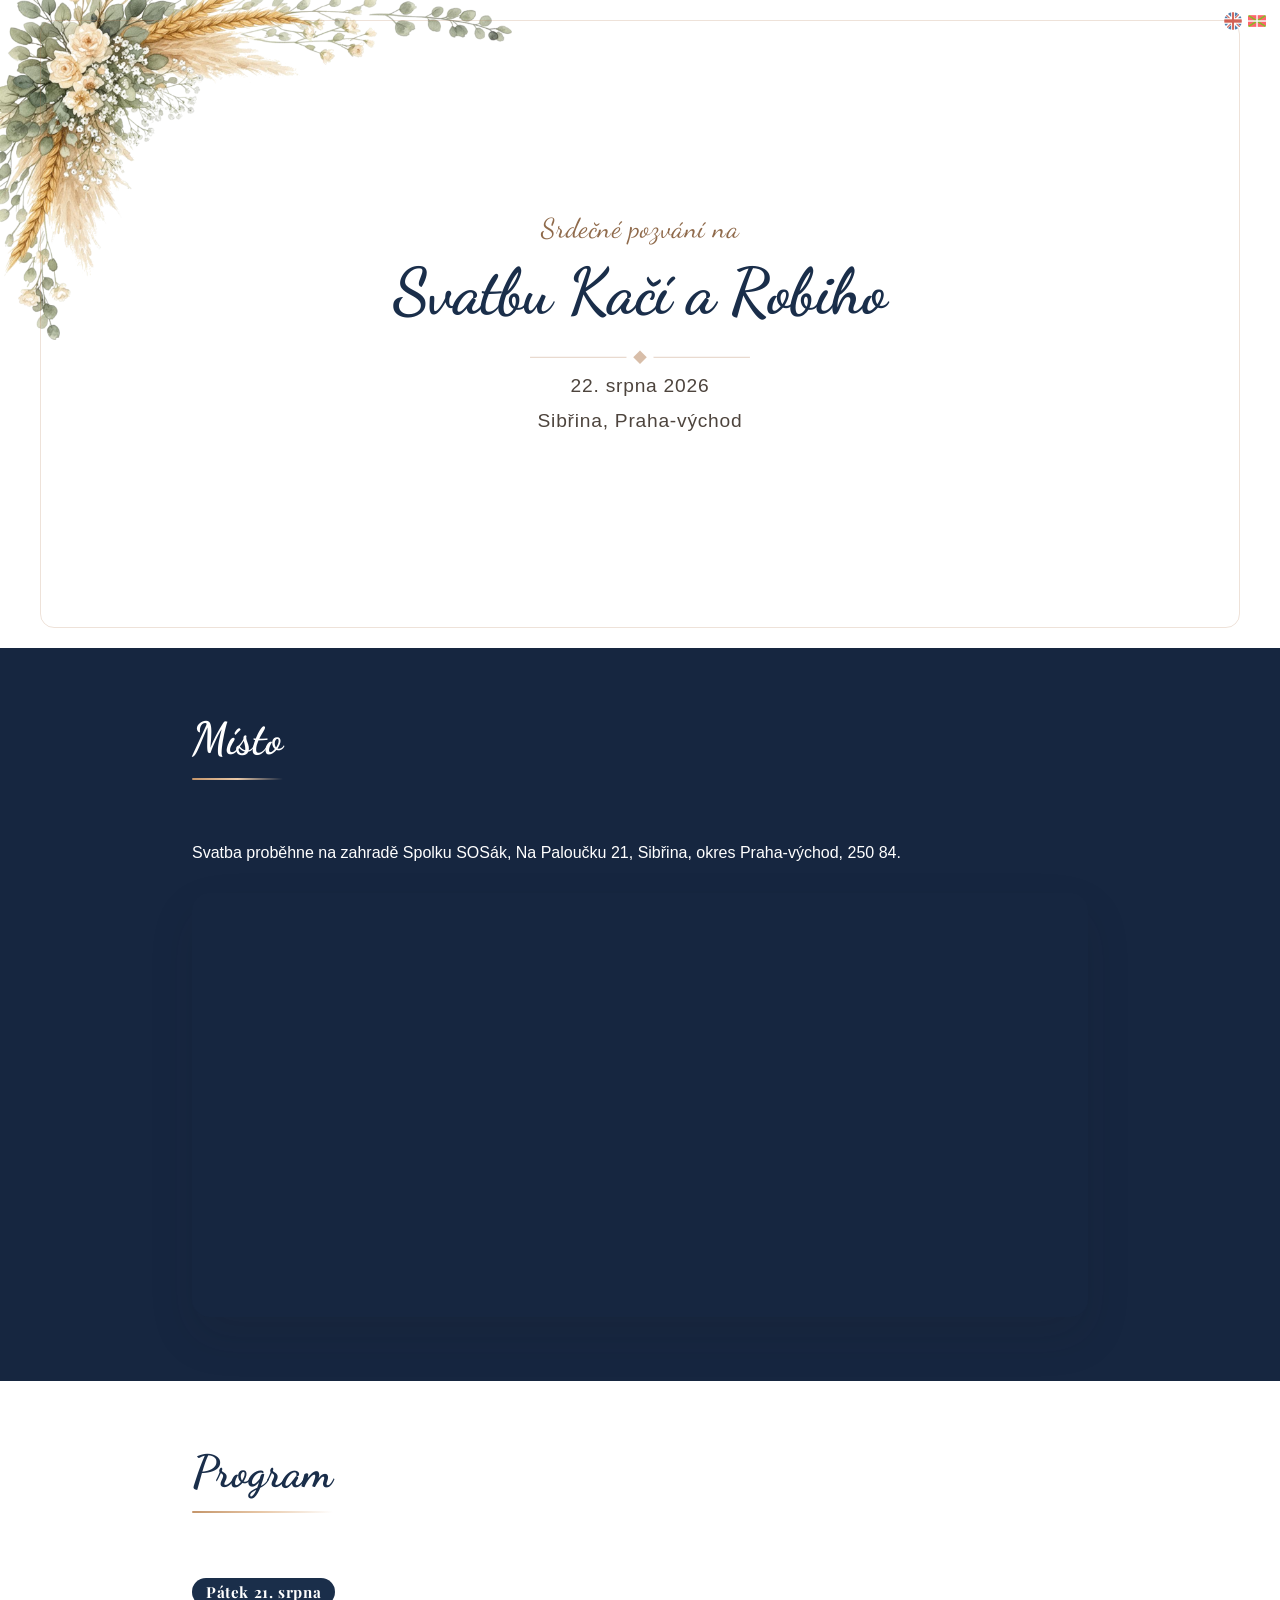
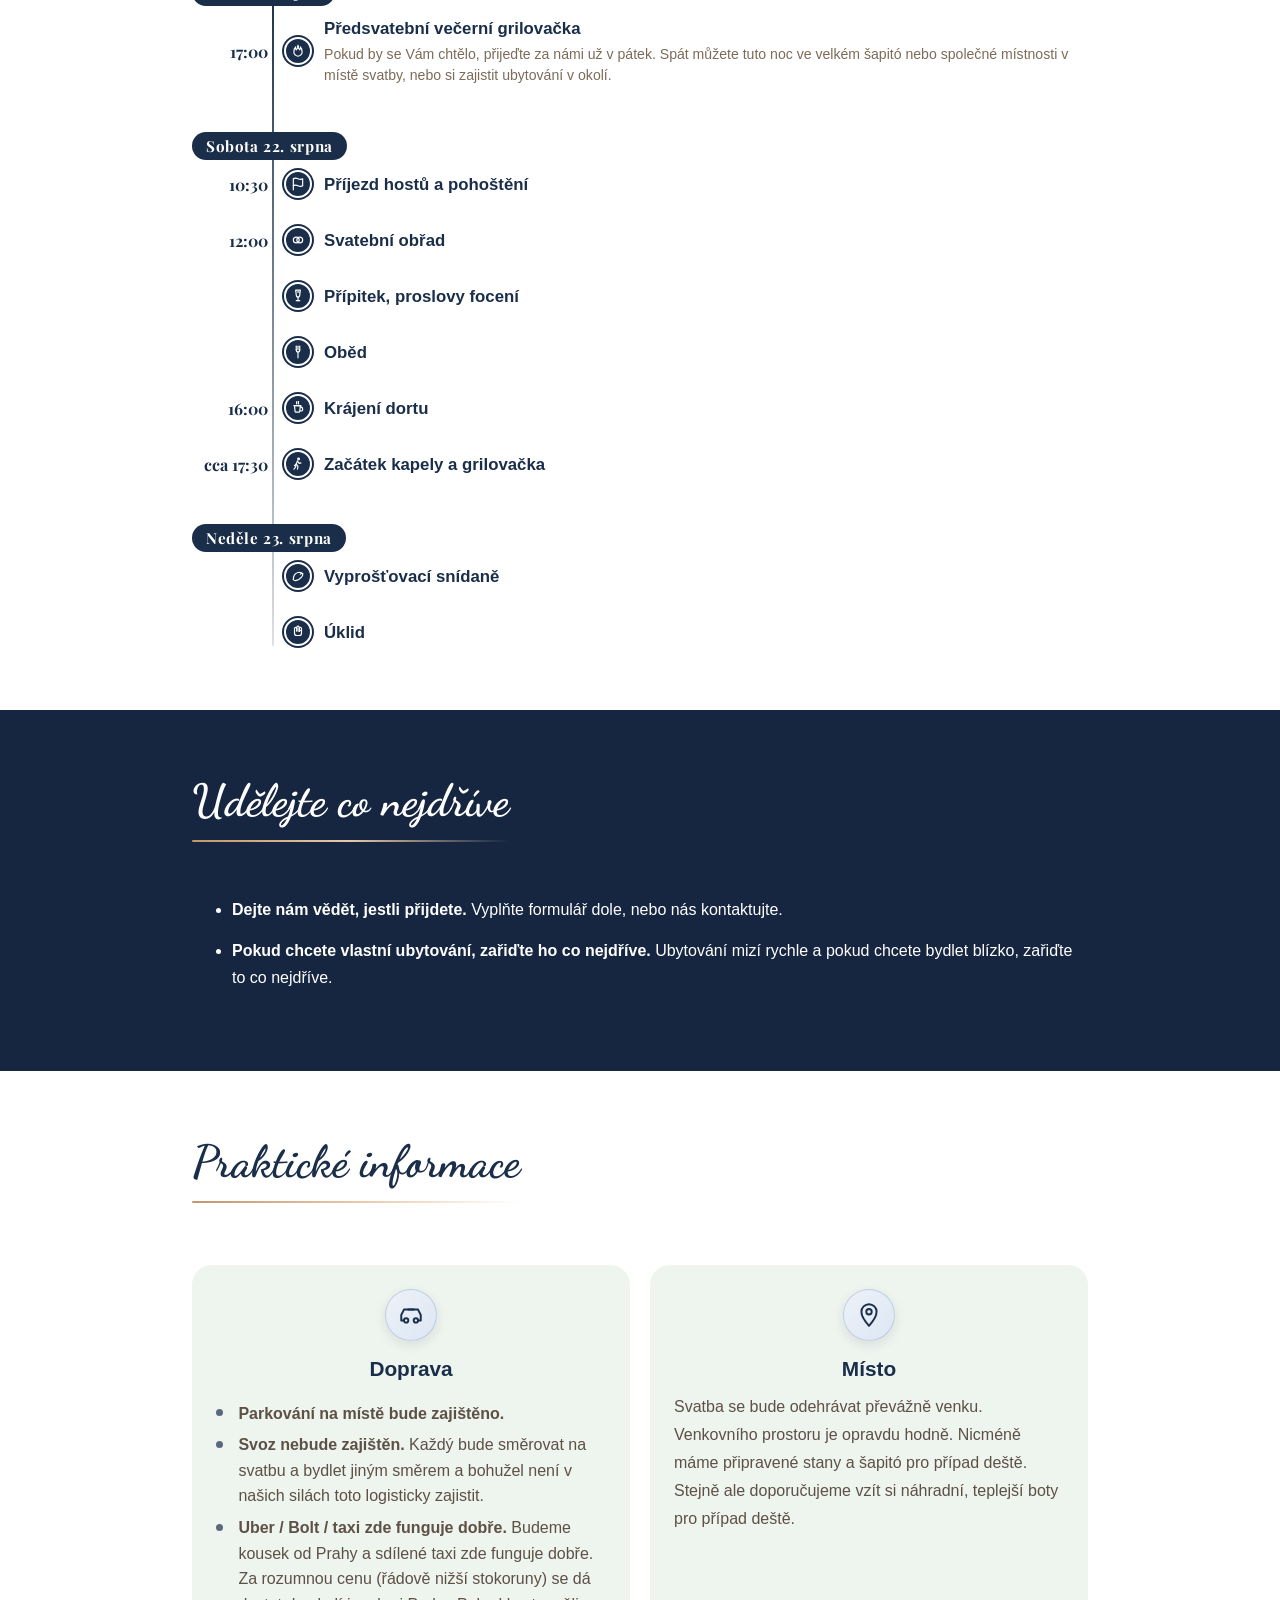
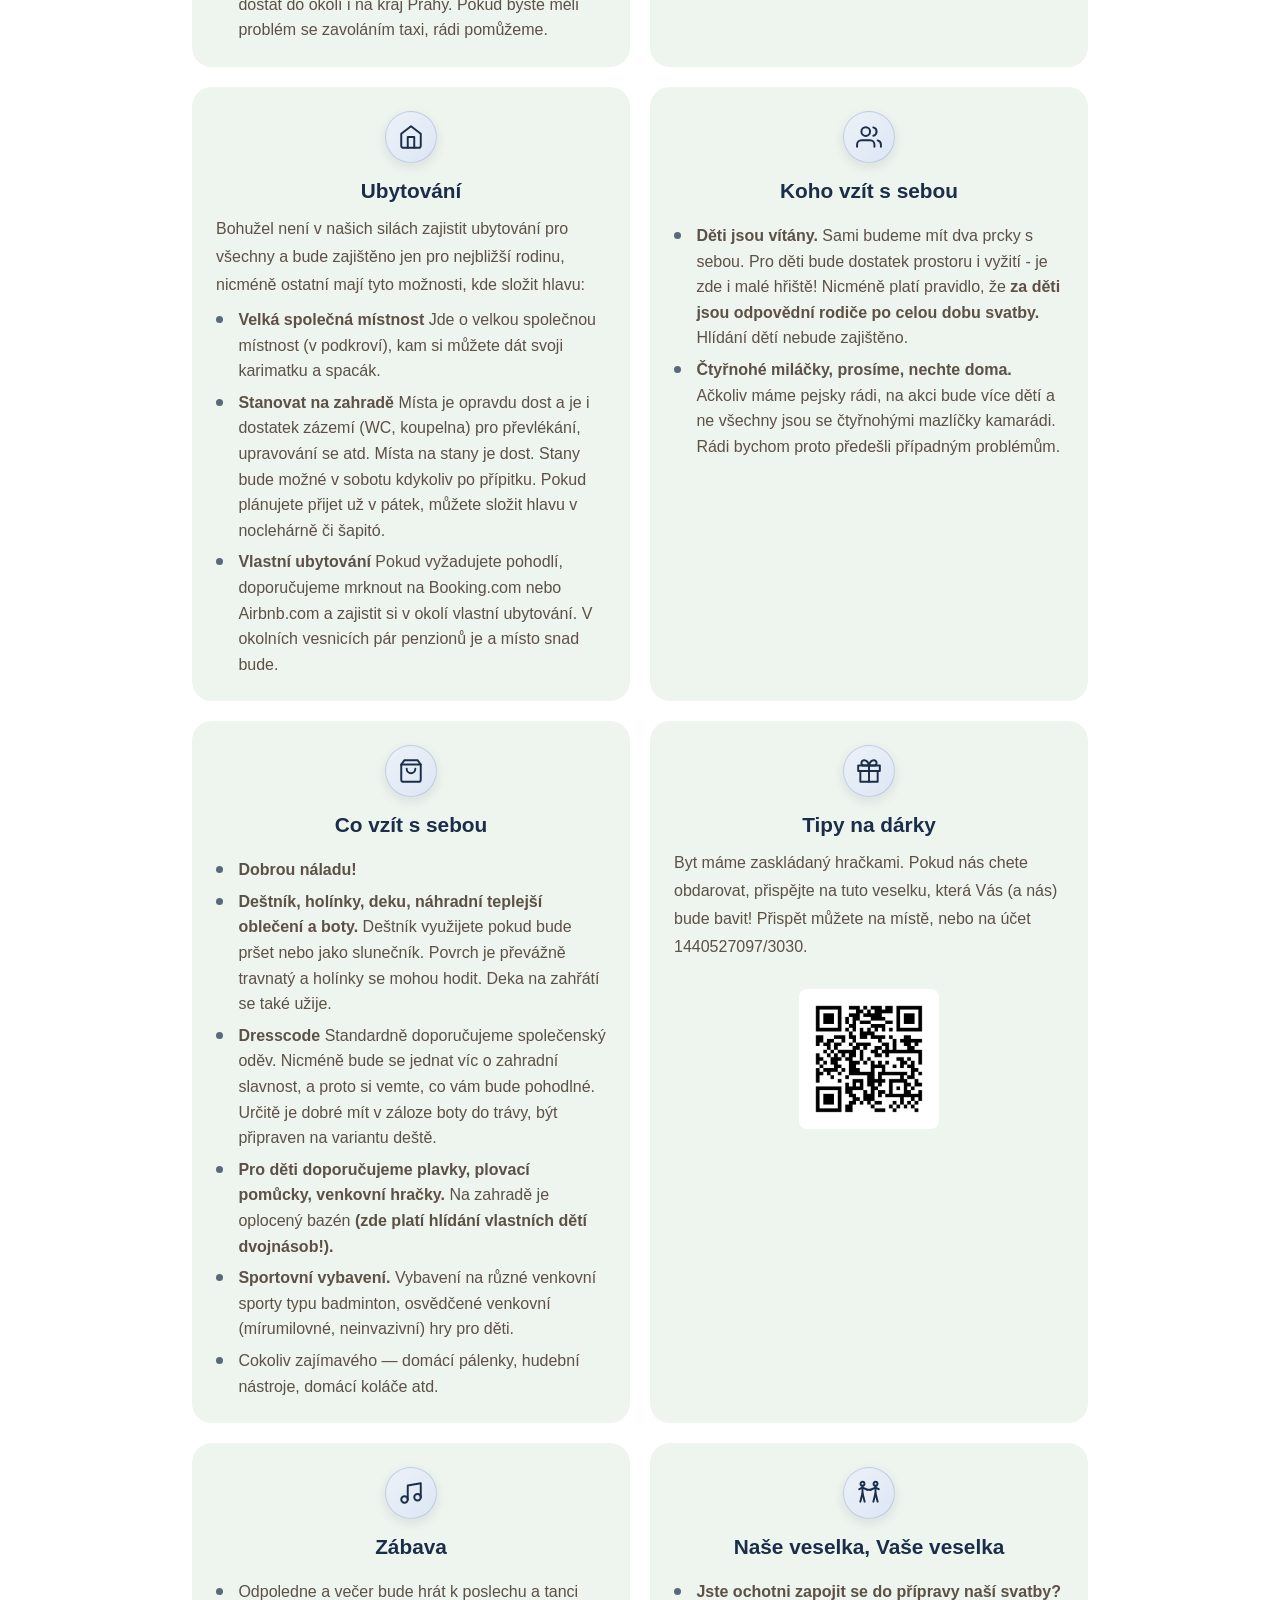
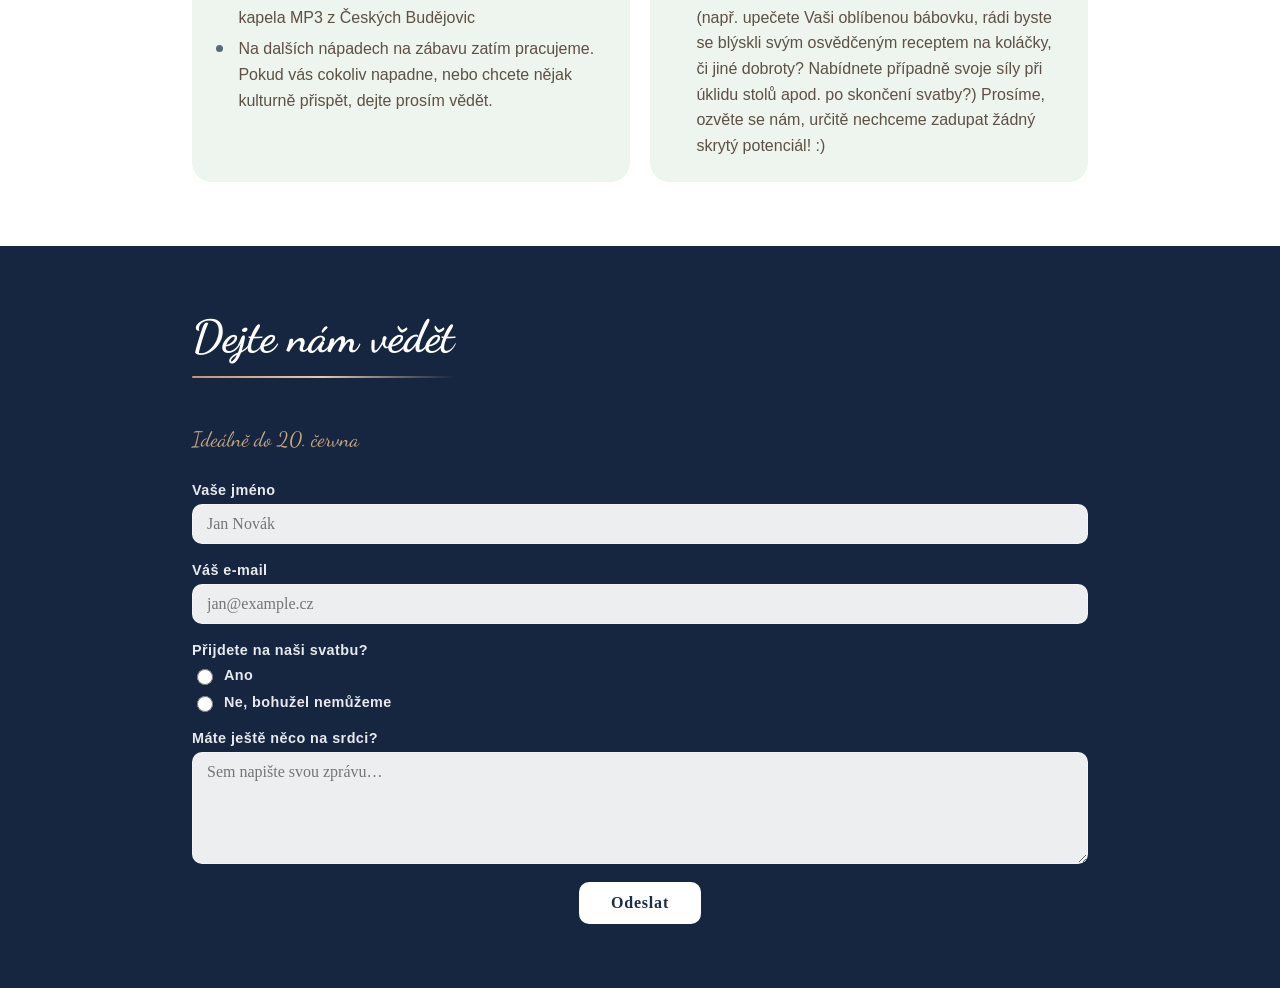
==== index.html @ f73581fc "update" ====
<!DOCTYPE html>
<html lang="cs">
<head>
  <meta charset="UTF-8" />
  <meta name="viewport" content="width=device-width, initial-scale=1.0" />
  <title>Svatba Kaci a Robiho</title>
  <meta property="og:title" content="Svatba Kačí a Robiho" />
  <meta property="og:description" content="22. srpna 2026 · Sibřina, Praha-východ" />
  <meta property="og:image" content="https://www.kacirobi.cz/img/thumb.jpg" />
  <meta property="og:type" content="website" />
  <link rel="preconnect" href="https://fonts.googleapis.com" />
  <link rel="preconnect" href="https://fonts.gstatic.com" crossorigin />
  <link href="https://fonts.googleapis.com/css2?family=Cinzel:wght@700&family=Dancing+Script:wght@600&family=Playfair+Display:ital,wght@0,400;0,700;1,400&display=swap" rel="stylesheet" />
  <link rel="stylesheet" href="styles.css" />
  <script>window.va = window.va || function () { (window.vaq = window.vaq || []).push(arguments); };</script>
  <script defer src="/_vercel/insights/script.js"></script>
</head>
<body>
  <div class="lang-switch">
    <a href="index_en.html"><img src="img/gb_flag.png" alt="English" /></a>
    <a href="index_ba.html"><img src="img/ba_flag.png" alt="Euskara" /></a>
  </div>
  <main class="page">

    <section class="hero">
      <div class="hero-content">
        <p class="eyebrow">Srdečné pozvání na</p>
        <h1>Svatbu Kačí a Robiho</h1>
        <svg class="hero-divider" viewBox="0 0 260 22" fill="none" xmlns="http://www.w3.org/2000/svg" aria-hidden="true">
          <line x1="0" y1="11" x2="114" y2="11" stroke="#b07c52" stroke-opacity="0.45" stroke-width="1"/>
          <path d="M130 3 L138 11 L130 19 L122 11 Z" fill="#b07c52" fill-opacity="0.55"/>
          <line x1="146" y1="11" x2="260" y2="11" stroke="#b07c52" stroke-opacity="0.45" stroke-width="1"/>
        </svg>
        <p class="hero-text">22. srpna 2026</p>
        <p class="hero-text">Sibřina, Praha-východ</p>
      </div>
    </section>

      <section class="section section--navy">
      <div class="section-inner">
        <h2>Místo</h2>
        <p>Svatba proběhne na zahradě Spolku SOSák, Na Paloučku 21, Sibřina, okres Praha-východ, 250 84.</p>
        <div class="map-wrapper">
          <iframe
            title="Google Mapa se značkou Spolek Sosak, Sibřina"
            src="https://www.google.com/maps?q=Spolek+Sosak+Sib%C5%99ina&z=16&output=embed"
            allowfullscreen
            loading="lazy"
            referrerpolicy="no-referrer-when-downgrade"
          ></iframe>
        </div>
      </div>
    </section>

    <section class="section section--light">
      <div class="section-inner">
        <h2>Program</h2>
        <div class="timeline">
          <div class="timeline-day">Pátek 21. srpna</div>
          <div class="timeline-item">
            <div class="timeline-time">17:00</div>
            <div class="timeline-dot timeline-dot--icon"><svg viewBox="0 0 24 24" fill="none" stroke="white" stroke-width="2" stroke-linecap="round" stroke-linejoin="round" width="14" height="14"><path d="M12 2 Q10 6 12 8 Q10 7 9 10 Q7 8 8 5 Q4 9 5 14 Q5 19 12 21 Q19 19 19 14 Q20 9 16 5 Q17 8 15 10 Q14 7 12 8 Q14 6 12 2Z"/></svg></div>
            <div class="timeline-content"><strong>Předsvatební večerní grilovačka</strong><span class="timeline-desc">Pokud by se Vám chtělo, přijeďte za námi už v pátek. Spát můžete tuto noc ve velkém šapitó nebo společné místnosti v místě svatby, nebo si zajistit ubytování v okolí.</span></div>
          </div>

          <div class="timeline-day">Sobota 22. srpna</div>
          <div class="timeline-item">
            <div class="timeline-time">10:30</div>
            <div class="timeline-dot timeline-dot--icon"><svg viewBox="0 0 24 24" fill="none" stroke="white" stroke-width="2" stroke-linecap="round" stroke-linejoin="round" width="14" height="14"><path d="M4 15s1-1 4-1 5 2 8 2 4-1 4-1V3s-1 1-4 1-5-2-8-2-4 1-4 1z"/><line x1="4" y1="22" x2="4" y2="15"/></svg></div>
            <div class="timeline-content"><strong>Příjezd hostů a pohoštění</strong></div>
          </div>
          <div class="timeline-item">
            <div class="timeline-time">12:00</div>
            <div class="timeline-dot timeline-dot--icon"><svg viewBox="0 0 24 24" fill="none" stroke="white" stroke-width="2" stroke-linecap="round" stroke-linejoin="round" width="14" height="14"><circle cx="9" cy="12" r="5"/><circle cx="15" cy="12" r="5"/></svg></div>
            <div class="timeline-content"><strong>Svatební obřad</strong></div>
          </div>
          <div class="timeline-item">
            <div class="timeline-time"></div>
            <div class="timeline-dot timeline-dot--icon"><svg viewBox="0 0 24 24" fill="none" stroke="white" stroke-width="2" stroke-linecap="round" stroke-linejoin="round" width="14" height="14"><path d="M8 2 L9 10 Q9 14 12 14 Q15 14 15 10 L16 2 Z"/><line x1="12" y1="14" x2="12" y2="20"/><line x1="9" y1="20" x2="15" y2="20"/><path d="M11 5 Q13 4 14 6"/></svg></div>
            <div class="timeline-content"><strong>Přípitek, proslovy focení</strong></div>
          </div>
          <div class="timeline-item">
            <div class="timeline-time"></div>
            <div class="timeline-dot timeline-dot--icon"><svg viewBox="0 0 24 24" fill="none" stroke="white" stroke-width="2" stroke-linecap="round" stroke-linejoin="round" width="14" height="14"><line x1="9" y1="2" x2="9" y2="8"/><line x1="12" y1="2" x2="12" y2="8"/><line x1="15" y1="2" x2="15" y2="8"/><path d="M9 8 Q9 12 12 12 Q15 12 15 8"/><line x1="12" y1="12" x2="12" y2="22"/></svg></div>
            <div class="timeline-content"><strong>Oběd</strong></div>
          </div>
          <div class="timeline-item">
            <div class="timeline-time">16:00</div>
            <div class="timeline-dot timeline-dot--icon"><svg viewBox="0 0 24 24" fill="none" stroke="white" stroke-width="2" stroke-linecap="round" stroke-linejoin="round" width="14" height="14"><path d="M6 8 L7 18 Q7 19 8 19 L14 19 Q15 19 15 18 L16 8Z"/><path d="M16 10 Q20 10 20 14 Q20 18 16 17"/><line x1="5" y1="8" x2="17" y2="8"/><path d="M10 5 Q9 3 10 1"/><path d="M13 5 Q12 3 13 1"/></svg></div>
            <div class="timeline-content"><strong>Krájení dortu</strong></div>
          </div>
          <div class="timeline-item">
            <div class="timeline-time">cca 17:30</div>
            <div class="timeline-dot timeline-dot--icon"><svg viewBox="0 0 24 24" fill="none" stroke="white" stroke-width="2" stroke-linecap="round" stroke-linejoin="round" width="14" height="14"><circle cx="13" cy="3.5" r="1.5"/><path d="M11 7 L9 12 L6 15"/><path d="M11 7 L14 11 L17 10"/><path d="M9 12 L8 17 L5 21"/><path d="M9 12 L12 16 L11 21"/></svg></div>
            <div class="timeline-content"><strong>Začátek kapely a grilovačka</strong></div>
          </div>

          <div class="timeline-day">Neděle 23. srpna</div>
          <div class="timeline-item">
            <div class="timeline-time"></div>
            <div class="timeline-dot timeline-dot--icon"><svg viewBox="0 0 24 24" fill="none" stroke="white" stroke-width="2" stroke-linecap="round" stroke-linejoin="round" width="14" height="14"><path d="M4 18 Q4 8 12 6 Q18 5 20 8"/><path d="M20 8 Q21 10 18 14 Q14 19 8 20 Q5 20 4 18"/><path d="M20 8 Q17 7 16 9"/></svg></div>
            <div class="timeline-content"><strong>Vyprošťovací snídaně</strong></div>
          </div>
          <div class="timeline-item">
            <div class="timeline-time"></div>
            <div class="timeline-dot timeline-dot--icon"><svg viewBox="0 0 24 24" fill="none" stroke="white" stroke-width="2" stroke-linecap="round" stroke-linejoin="round" width="14" height="14"><path d="M18 11V6a2 2 0 00-4 0v5"/><path d="M14 10V4a2 2 0 00-4 0v6"/><path d="M10 10.5V6a2 2 0 00-4 0v8"/><path d="M6 14a4 4 0 004 4h4a4 4 0 004-4v-3a2 2 0 00-4 0"/></svg></div>
            <div class="timeline-content"><strong>Úklid</strong></div>
          </div>
        </div>
      </div>
    </section>

    <section class="section section--navy">
      <div class="section-inner">
        <h2>Udělejte co nejdříve</h2>
        <ul>
          <li><strong>Dejte nám vědět, jestli přijdete.</strong> Vyplňte formulář dole, nebo nás kontaktujte.</li>
          <li><strong>Pokud chcete vlastní ubytování, zařiďte ho co nejdříve.</strong> Ubytování mizí rychle a pokud chcete bydlet blízko, zařiďte to co nejdříve.</li>
        </ul>
      </div>
    </section>

    <section class="section section--cards">
      <div class="section-inner cards-inner">
        <h2>Praktické informace</h2>
        <div class="info-grid">
          <article class="info-card">
            <div class="info-icon"><svg viewBox="0 0 24 24" fill="none" stroke="#1a2e4a" stroke-width="1.8" stroke-linecap="round" stroke-linejoin="round" width="26" height="26"><path d="M5 17H3v-5l2.5-5h13l2.5 5v5h-2"/><circle cx="7.5" cy="17" r="2"/><circle cx="16.5" cy="17" r="2"/><line x1="9.5" y1="7" x2="14.5" y2="7"/></svg></div>
            <h3>Doprava</h3>
            <ul>
              <li><strong>Parkování na místě bude zajištěno.</strong></li>
              <li><strong>Svoz nebude zajištěn.</strong> Každý bude směrovat na svatbu a bydlet jiným směrem a bohužel není v našich silách toto logisticky zajistit.</li>
              <li><strong>Uber / Bolt / taxi zde funguje dobře.</strong> Budeme kousek od Prahy a sdílené taxi zde funguje dobře. Za rozumnou cenu (řádově nižší stokoruny) se dá dostat do okolí i na kraj Prahy. Pokud byste měli problém se zavoláním taxi, rádi pomůžeme.</li>
            </ul>
          </article>
          <article class="info-card">
            <div class="info-icon"><svg viewBox="0 0 24 24" fill="none" stroke="#1a2e4a" stroke-width="1.8" stroke-linecap="round" stroke-linejoin="round" width="26" height="26"><path d="M12 2C8.13 2 5 5.13 5 9c0 5.25 7 13 7 13s7-7.75 7-13c0-3.87-3.13-7-7-7z"/><circle cx="12" cy="9" r="2.5"/></svg></div>
            <h3>Místo</h3>
            <p>Svatba se bude odehrávat převážně venku. Venkovního prostoru je opravdu hodně. Nicméně máme připravené stany a šapitó pro případ deště. Stejně ale doporučujeme vzít si náhradní, teplejší boty pro případ deště. </p>
          </article>
          <article class="info-card">
            <div class="info-icon"><svg viewBox="0 0 24 24" fill="none" stroke="#1a2e4a" stroke-width="1.8" stroke-linecap="round" stroke-linejoin="round" width="26" height="26"><path d="M3 9l9-7 9 7v11a2 2 0 01-2 2H5a2 2 0 01-2-2z"/><polyline points="9,22 9,12 15,12 15,22"/></svg></div>
            <h3>Ubytování</h3>
            <p>Bohužel není v našich silách zajistit ubytování pro všechny a bude zajištěno jen pro nejbližší rodinu, nicméně ostatní mají tyto možnosti, kde složit hlavu:</p>
            <ul>
              <li><strong>Velká společná místnost</strong> Jde o velkou společnou místnost (v podkroví), kam si můžete dát svoji karimatku a spacák.</li>
              <li><strong>Stanovat na zahradě</strong> Místa je opravdu dost a je i dostatek zázemí (WC, koupelna) pro převlékání, upravování se atd. Místa na stany je dost. Stany bude možné v sobotu kdykoliv po přípitku. Pokud plánujete přijet už v pátek, můžete složit hlavu v noclehárně či šapitó.</li>
              <li><strong>Vlastní ubytování</strong> Pokud vyžadujete pohodlí, doporučujeme mrknout na Booking.com nebo Airbnb.com a zajistit si v okolí vlastní ubytování. V okolních vesnicích pár penzionů je a místo snad bude.</li>
            </ul>
          </article>
          <article class="info-card">
            <div class="info-icon"><svg viewBox="0 0 24 24" fill="none" stroke="#1a2e4a" stroke-width="1.8" stroke-linecap="round" stroke-linejoin="round" width="26" height="26"><path d="M17 21v-2a4 4 0 00-4-4H5a4 4 0 00-4 4v2"/><circle cx="9" cy="7" r="4"/><path d="M23 21v-2a4 4 0 00-3-3.87"/><path d="M16 3.13a4 4 0 010 7.75"/></svg></div>
            <h3>Koho vzít s sebou</h3>
            <ul>
              <li><strong>Děti jsou vítány.</strong> Sami budeme mít dva prcky s sebou. Pro děti bude dostatek prostoru i vyžití - je zde i malé hřiště! Nicméně platí pravidlo, že <strong>za děti jsou odpovědní rodiče po celou dobu svatby.</strong> Hlídání dětí nebude zajištěno.</li>
              <li><strong>Čtyřnohé miláčky, prosíme, nechte doma.</strong> Ačkoliv máme pejsky rádi, na akci bude více dětí a ne všechny jsou se čtyřnohými mazlíčky kamarádi. Rádi bychom proto předešli případným problémům.</li>
            </ul>
          </article>
          <article class="info-card">
            <div class="info-icon"><svg viewBox="0 0 24 24" fill="none" stroke="#1a2e4a" stroke-width="1.8" stroke-linecap="round" stroke-linejoin="round" width="26" height="26"><path d="M6 2L3 6v14a2 2 0 002 2h14a2 2 0 002-2V6l-3-4z"/><line x1="3" y1="6" x2="21" y2="6"/><path d="M16 10a4 4 0 01-8 0"/></svg></div>
            <h3>Co vzít s sebou</h3>
            <ul>
              <li><strong>Dobrou náladu!</strong></li>
              <li><strong>Deštník, holínky, deku, náhradní teplejší oblečení a boty.</strong> Deštník využijete pokud bude pršet nebo jako slunečník. Povrch je převážně travnatý a holínky se mohou hodit. Deka na zahřátí se také užije.</li>
              <li><strong>Dresscode</strong> Standardně doporučujeme společenský oděv. Nicméně bude se jednat víc o zahradní slavnost, a proto si vemte, co vám bude pohodlné. Určitě je dobré mít v záloze boty do trávy, být připraven na variantu deště.</li>
              <li><strong>Pro děti doporučujeme plavky, plovací pomůcky, venkovní hračky.</strong> Na zahradě je oplocený bazén <strong>(zde platí hlídání vlastních dětí dvojnásob!).</strong></li>
              <li><strong>Sportovní vybavení.</strong> Vybavení na různé venkovní sporty typu badminton, osvědčené venkovní (mírumilovné, neinvazivní) hry pro děti.</li>
              <li>Cokoliv zajímavého — domácí pálenky, hudební nástroje, domácí koláče atd.</li>
            </ul>
          </article>
          <article class="info-card">
            <div class="info-icon"><svg viewBox="0 0 24 24" fill="none" stroke="#1a2e4a" stroke-width="1.8" stroke-linecap="round" stroke-linejoin="round" width="26" height="26"><polyline points="20,12 20,22 4,22 4,12"/><rect x="2" y="7" width="20" height="5"/><line x1="12" y1="22" x2="12" y2="7"/><path d="M12 7H7.5a2.5 2.5 0 010-5C11 2 12 7 12 7z"/><path d="M12 7h4.5a2.5 2.5 0 000-5C13 2 12 7 12 7z"/></svg></div>
            <h3>Tipy na dárky</h3>
            <p>Byt máme zaskládaný hračkami. Pokud nás chete obdarovat, přispějte na tuto veselku, která Vás (a nás) bude bavit! Přispět můžete na místě, nebo na účet 1440527097/3030.</p>
            <img src="img/qr_air.jpg" alt="QR kód pro platbu" style="width:140px; height:140px; object-fit:contain; margin-top:28px; border-radius:8px;" />
          </article>
          <article class="info-card">
            <div class="info-icon"><svg viewBox="0 0 24 24" fill="none" stroke="#1a2e4a" stroke-width="1.8" stroke-linecap="round" stroke-linejoin="round" width="26" height="26"><path d="M9 18V5l12-2v13"/><circle cx="6" cy="18" r="3"/><circle cx="18" cy="16" r="3"/></svg></div>
            <h3>Zábava</h3>
            <ul>
              <li>Odpoledne a večer bude hrát k poslechu a tanci kapela MP3 z Českých Budějovic</li>
              <li>Na dalších nápadech na zábavu zatím pracujeme. Pokud vás cokoliv napadne, nebo chcete nějak kulturně přispět, dejte prosím vědět.</li>
            </ul>
          </article>
          <article class="info-card">
            <div class="info-icon"><svg viewBox="0 0 24 24" fill="none" stroke="#1a2e4a" stroke-width="1.8" stroke-linecap="round" stroke-linejoin="round" width="26" height="26"><circle cx="6" cy="3.5" r="1.8"/><path d="M6 5.5 L6 12"/><path d="M4 20 L6 12 L8 20"/><path d="M3 8.5 L6 7 L10.5 9"/><circle cx="18" cy="3.5" r="1.8"/><path d="M18 5.5 L18 12"/><path d="M16 20 L18 12 L20 20"/><path d="M21 8.5 L18 7 L13.5 9"/><line x1="10.5" y1="9" x2="13.5" y2="9"/></svg></div>
            <h3>Naše veselka, Vaše veselka</h3>
            <ul>
              <li><strong>Jste ochotni zapojit se do přípravy naší svatby?</strong> (např. upečete Vaši oblíbenou bábovku, rádi byste se blýskli svým osvědčeným receptem na koláčky, či jiné dobroty? Nabídnete případně svoje síly při úklidu stolů apod. po skončení svatby?) Prosíme, ozvěte se nám, určitě nechceme zadupat žádný skrytý potenciál! :)</li>
            </ul>
          </article>
        </div>
      </div>
    </section>


    <!--
    <section class="section section--light">
      <div class="section-inner">
        <h2>Barvy svatby</h2>
        <p>Naše svatební paleta, která bude provázet celý den.</p>
        <div class="color-palette">
          <div class="color-swatch">
            <div class="color-circle" style="background:#1a2e4a;"></div>
          </div>
          <div class="color-swatch">
            <div class="color-circle" style="background:#4a7c5e;"></div>
          </div>
          <div class="color-swatch">
            <div class="color-circle" style="background:#e8dcc8; border:1px solid #d4c8b0;"></div>
          </div>
          <div class="color-swatch">
            <div class="color-circle" style="background:#9e3a3a;"></div>
          </div>
        </div>
      </div>
    </section>
    -->

    <section class="section section--navy">
      <div class="section-inner">
        <h2>Dejte nám vědět</h2>
        <p class="section-subtitle">Ideálně do 20. června</p>
        <form class="contact-form" action="https://formspree.io/f/mlganabq" method="POST">
          <div class="form-group">
            <label for="name">Vaše jméno</label>
            <input type="text" id="name" name="name" placeholder="Jan Novák" required />
          </div>
          <div class="form-group">
            <label for="email">Váš e-mail</label>
            <input type="email" id="email" name="email" placeholder="jan@example.cz" pattern="[^@]+@[^@]+\.[a-zA-Z]{2,}" required />
          </div>
          <div class="form-group">
            <label>Přijdete na naši svatbu?</label>
            <div class="form-radio-group">
              <label class="form-radio"><input type="radio" name="attendance" value="Ano" required /> Ano</label>
              <label class="form-radio"><input type="radio" name="attendance" value="Ne, bohužel nemůžeme" /> Ne, bohužel nemůžeme</label>
            </div>
          </div>
          <div id="attendance-details" style="display:none; width:100%">
            <div class="form-group">
              <label for="who">Kdo přijede? Uveďte také věk dětí.</label>
              <textarea id="who" name="who" rows="3" placeholder="Např. Jana, Petr, děti 5 a 8 let…"></textarea>
            </div>
            <div class="form-group">
              <label>Přijedete už v pátek?</label>
              <div class="form-radio-group">
                <label class="form-radio"><input type="radio" name="friday" value="Ano" required /> Ano</label>
                <label class="form-radio"><input type="radio" name="friday" value="Ne" /> Ne</label>
              </div>
            </div>
            <div class="form-group">
              <label>Plánujete přespat ze soboty na neděli?</label>
              <div class="form-radio-group">
                <label class="form-radio"><input type="radio" name="overnight" value="Ano, ve společné místnosti" required /> Ano, ve společné místnosti</label>
                <label class="form-radio"><input type="radio" name="overnight" value="Ano, ve stanu" /> Ano, ve stanu</label>
                <label class="form-radio"><input type="radio" name="overnight" value="Ano, zajistím si vlastní" /> Ano, zajistím si vlastní ubytování</label>
                <label class="form-radio"><input type="radio" name="overnight" value="Ne" /> Ne</label>
              </div>
            </div>
            <div class="form-group">
              <label for="allergies">Jste vegetarián, vegan? Máte nějaké potravinové alergie nebo speciální dietní omezení?</label>
              <textarea id="allergies" name="allergies" rows="3" placeholder="Např. laktóza, lepek, vegetarián…"></textarea>
            </div>
          </div>
          <div class="form-group">
            <label for="message">Máte ještě něco na srdci?</label>
            <textarea id="message" name="message" rows="5" placeholder="Sem napište svou zprávu…"></textarea>
          </div>
          <input type="text" name="_gotcha" style="display:none" tabindex="-1" autocomplete="off">
          <button type="submit" class="form-submit">Odeslat</button>
        <script>
          var conditionalFields = ['who', 'friday', 'overnight'];
          document.querySelectorAll('input[name="attendance"]').forEach(function(radio) {
            radio.addEventListener('change', function() {
              var coming = this.value === 'Ano';
              var details = document.getElementById('attendance-details');
              details.style.display = coming ? 'contents' : 'none';
              conditionalFields.forEach(function(name) {
                var el = document.querySelector('[name="' + name + '"]');
                if (el) el.required = coming;
              });
            });
          });
        </script>
        </form>
      </div>
    </section>
  </main>

</body>
</html>
---- styles.css ----
:root {
  color-scheme: light;
  font-family: Arial, sans-serif;
  background: #f8f3ed;
  color: #2b2a28;
}

h1, h2, h3 {
  color: #1a2e4a;
  font-family: "Dancing Script", cursive;
}

h3 {
  font-family: Arial, sans-serif;
}

* {
  box-sizing: border-box;
}

body {
  margin: 0;
  min-height: 100vh;
}

.page {
  margin: 0;
  padding: 0;
  position: relative;
}

.lang-switch {
  position: fixed;
  top: 12px;
  right: 14px;
  z-index: 100;
  display: flex;
  gap: 6px;
}

.lang-switch a img {
  display: block;
  border-radius: 2px;
  width: 18px;
  height: auto;
}

.lang-switch a {
  display: inline-flex;
  align-items: center;
  text-decoration: none;
  opacity: 0.85;
  transition: opacity 0.18s;
}

.lang-switch a:hover {
  opacity: 1;
}

/* ── Hero ─────────────────────────────────────────────── */

.hero {
  min-height: 72vh;
  display: flex;
  align-items: center;
  justify-content: center;
  text-align: center;
  padding: 80px 24px;
  background: #ffffff url('img/top_flower2.png') no-repeat top left;
  background-size: auto 340px;
  position: relative;
  overflow: hidden;
}

.hero::before {
  content: '';
  position: absolute;
  inset: 20px 40px;
  border: 1px solid rgba(176, 124, 82, 0.22);
  border-radius: 14px;
  pointer-events: none;
  z-index: 1;
}


.hero-content {
  position: relative;
  z-index: 2;
  max-width: 720px;
  padding: 0 40px;
}

@media (max-width: 720px) {
}

.hero-logo {
  display: block;
  margin: 0 auto 2px;
  max-height: 100px;
  width: auto;
}

.hero-divider {
  display: block;
  width: 220px;
  margin: 20px auto 0;
  opacity: 0.9;
}

.eyebrow {
  font-family: "Dancing Script", cursive;
  text-transform: none;
  letter-spacing: 0.02em;
  color: #8f6a4b;
  margin: 0 0 12px;
  font-size: 1.7rem;
}

h1 {
  margin: 0;
  font-size: clamp(1.6rem, 8.5vw, 4rem);
  line-height: 1.1;
  font-weight: 700;
  letter-spacing: -0.01em;
  color: #1a2e4a;
  font-family: "Dancing Script", cursive;
}

.hero-text {
  font-family: Arial, sans-serif;
  font-weight: 400;
  margin: 6px auto 0;
  font-size: 1.2rem;
  line-height: 1.5;
  max-width: 700px;
  letter-spacing: 0.04em;
  color: #4d443d;
}

.hero-text:first-of-type {
  margin-top: 24px;
}

/* ── Section stripes ──────────────────────────────────── */

.section {
  padding: 64px 0;
  background: #ffffff;
  position: relative;
  overflow: hidden;
}


.section--white {
  background: #ffffff;
}

.section--navy {
  background: #162640;
}

.section--navy h2,
.section--navy h3 {
  color: white;
}

.section--navy h2::after {
  background: linear-gradient(to right, rgba(255,255,255,0.5), rgba(255,255,255,0.2), transparent);
}

.section.section--navy p,
.section.section--navy li,
.section.section--navy .map-credit {
  color: #ffffff;
}

.section-inner {
  max-width: 960px;
  margin: 0 auto;
  padding: 0 32px;
}

/* ── Section headings ─────────────────────────────────── */

.section h2 {
  margin-top: 0;
  font-size: 2.8rem;
  font-weight: 700;
  display: inline-block;
  position: relative;
  padding-bottom: 14px;
}

.section-subtitle {
  font-family: "Dancing Script", cursive;
  font-size: 1.3rem;
  color: #c9a87c !important;
  margin-top: 6px !important;
}

.section h2::after {
  content: "";
  position: absolute;
  bottom: 0;
  left: 0;
  width: 100%;
  height: 2px;
  background: linear-gradient(to right, #c4956a, #e8c8a8, transparent);
  border-radius: 2px;
}

.section p {
  margin: 1.35em 0 0;
  line-height: 1.75;
  color: #4d443d;
}

.section-inner > ul > li {
  margin-bottom: 0.9em;
  line-height: 1.7;
}

/* ── Centered sections ────────────────────────────────── */

.section--centered .section-inner {
  text-align: center;
}

.section--centered .timeline {
  display: table;
  margin: 0 auto;
  text-align: left;
}

.section--centered .contact-form {
  text-align: left;
}

/* ── Info cards ───────────────────────────────────────── */

.info-grid {
  display: grid;
  grid-template-columns: repeat(2, minmax(0, 1fr));
  gap: 20px;
  margin-top: 24px;
}

.info-card {
  background: #eef4ee;
  border: none;
  border-radius: 20px;
  padding: 24px;
  transition: transform 0.2s ease, box-shadow 0.2s ease;
  display: flex;
  flex-direction: column;
  align-items: center;
  text-align: center;
}

.info-card p,
.info-card ul {
  text-align: left;
  align-self: stretch;
}


.info-icon {
  margin-bottom: 16px;
  width: 52px;
  height: 52px;
  display: flex;
  align-items: center;
  justify-content: center;
  background: linear-gradient(135deg, #eef2f8, #dce6f4);
  border: 1px solid rgba(42, 90, 150, 0.2);
  border-radius: 50%;
  box-shadow: 0 4px 12px rgba(26, 46, 74, 0.1);
}

.info-card h3 {
  margin: 0 0 12px;
  font-size: 1.3rem;
  color: #1a2e4a;
}

.info-card p {
  margin: 0;
  color: #5d5045;
}

.info-card ul {
  margin: 8px 0 0;
  padding-left: 0;
  list-style: none;
  color: #5d5045;
}

.info-card ul li {
  position: relative;
  padding-left: 1.4em;
  margin-bottom: 6px;
  line-height: 1.6;
}

.info-card ul li::before {
  content: "";
  position: absolute;
  left: 0;
  top: 0.55em;
  width: 7px;
  height: 7px;
  border-radius: 50%;
  background: #1a2e4a;
  opacity: 0.7;
}

.info-card ul li:last-child {
  margin-bottom: 0;
}

/* ── Timeline ─────────────────────────────────────────── */

.timeline {
  margin-top: 28px;
  position: relative;
  padding-left: 0;
}

.timeline::before {
  content: '';
  position: absolute;
  left: 80px;
  top: 0;
  bottom: 0;
  width: 2px;
  background: linear-gradient(to bottom, #1a2e4a, rgba(26, 46, 74, 0.15));
  border-radius: 2px;
}

.timeline-day {
  font-family: "Playfair Display", Georgia, serif;
  font-size: 0.95rem;
  font-weight: 700;
  color: white;
  background: #1a2e4a;
  border-radius: 20px;
  padding: 4px 14px;
  display: inline-block;
  margin: 18px 0 10px;
  letter-spacing: 0.04em;
  position: relative;
  z-index: 2;
}

.timeline-day:first-child {
  margin-top: 0;
}

.timeline-item {
  display: grid;
  grid-template-columns: 80px 20px 1fr;
  align-items: center;
  gap: 0 16px;
  margin-bottom: 28px;
  position: relative;
}

.timeline-item:last-child {
  margin-bottom: 0;
}

.timeline-time {
  text-align: right;
  font-family: "Playfair Display", Georgia, serif;
  font-size: 1rem;
  font-weight: 700;
  color: #1a2e4a;
  padding-right: 4px;
}

.timeline-dot {
  width: 14px;
  height: 14px;
  border-radius: 50%;
  background: #1a2e4a;
  border: 3px solid #ffffff;
  box-shadow: 0 0 0 2px #1a2e4a;
  justify-self: center;
  z-index: 1;
}

.timeline-dot--icon {
  width: 28px;
  height: 28px;
  background: #1a2e4a;
  border: 2px solid #ffffff;
  border-radius: 50%;
  display: flex;
  align-items: center;
  justify-content: center;
  color: white;
  line-height: 1;
}

.timeline-content {
  font-size: 1rem;
  color: #2b2a28;
  line-height: 1.5;
}

.timeline-desc {
  display: block;
  font-size: 0.88rem;
  color: #7c6b58;
  margin-top: 3px;
}

.timeline-content strong {
  color: #1a2e4a;
  font-size: 1.05rem;
}

/* ── Color palette ────────────────────────────────────── */

.color-palette {
  display: flex;
  justify-content: center;
  gap: 36px;
  margin-top: 28px;
  flex-wrap: wrap;
}

.color-swatch {
  display: flex;
  flex-direction: column;
  align-items: center;
  gap: 10px;
}

.color-circle {
  width: 88px;
  height: 88px;
  border-radius: 50%;
  box-shadow: 0 6px 20px rgba(0, 0, 0, 0.14);
}

/* ── Map ──────────────────────────────────────────────── */

.map-wrapper {
  margin-top: 26px;
  border-radius: 18px;
  overflow: hidden;
  box-shadow: 0 20px 45px rgba(32, 31, 30, 0.12);
}

.map-wrapper iframe {
  width: 100%;
  min-height: 420px;
  border: 0;
  filter: grayscale(100%) contrast(1.05) brightness(0.95);
}

/* ── Contact form ─────────────────────────────────────── */

.contact-form {
  margin-top: 24px;
  display: flex;
  flex-direction: column;
  gap: 18px;
}

.form-row {
  display: grid;
  grid-template-columns: repeat(3, 1fr);
  gap: 18px;
}

@media (max-width: 600px) {
  .form-row { grid-template-columns: 1fr 1fr; }
}

.form-group {
  display: flex;
  flex-direction: column;
  gap: 6px;
}

.form-radio-group {
  display: flex;
  flex-direction: column;
  gap: 8px;
  margin-top: 2px;
}

.form-radio {
  display: flex;
  align-items: center;
  gap: 8px;
  font-size: 1rem;
  font-weight: 400;
  color: #2b2a28;
  cursor: pointer;
}

.section--navy .form-radio {
  color: rgba(255, 255, 255, 0.88);
}

.form-radio input[type="radio"] {
  accent-color: #c9a87c;
  width: 16px;
  height: 16px;
  cursor: pointer;
}

.section--navy .form-radio input[type="radio"] {
  accent-color: #c9a87c;
}

.form-group label {
  font-size: 0.9rem;
  font-weight: 600;
  color: #1a2e4a;
  letter-spacing: 0.03em;
}

.section--navy .form-group label {
  color: rgba(255, 255, 255, 0.9);
}

.form-group input,
.form-group textarea {
  font-family: "Times New Roman", Times, serif;
  font-size: 1rem;
  color: #2b2a28;
  background: #fdf9f4;
  border: 1px solid rgba(176, 124, 82, 0.35);
  border-radius: 10px;
  padding: 10px 14px;
  outline: none;
  transition: border-color 0.18s, box-shadow 0.18s;
  resize: vertical;
}

.section--navy .form-group input,
.section--navy .form-group textarea {
  background: rgba(255, 255, 255, 0.92);
  border-color: rgba(255, 255, 255, 0.4);
}

.form-group input:focus,
.form-group textarea:focus {
  border-color: #1a2e4a;
  box-shadow: 0 0 0 3px rgba(26, 46, 74, 0.08);
}

.section--navy .form-group input:focus,
.section--navy .form-group textarea:focus {
  border-color: white;
  box-shadow: 0 0 0 3px rgba(255, 255, 255, 0.2);
}

.form-submit {
  align-self: center;
  font-family: "Times New Roman", Times, serif;
  font-size: 1rem;
  font-weight: 600;
  letter-spacing: 0.05em;
  color: white;
  background: #1a2e4a;
  border: none;
  border-radius: 10px;
  padding: 12px 32px;
  cursor: pointer;
  transition: background 0.18s, transform 0.15s;
}

.form-submit:hover {
  background: #243f66;
  transform: translateY(-2px);
}

.section--navy .form-submit {
  color: #1a2e4a;
  background: white;
}

.section--navy .form-submit:hover {
  background: #eef2f8;
}

/* ── Footer ───────────────────────────────────────────── */

.footer {
  text-align: center;
  padding: 32px 20px;
  font-size: 0.98rem;
  color: #796755;
  background: #f8f3ed;
}

/* ── Responsive ───────────────────────────────────────── */

@media (max-width: 720px) {
  .hero {
    padding: 60px 16px;
    background-size: auto 200px;
  }

  .hero::before {
    inset: 14px 16px;
  }

  .eyebrow {
    font-size: 1.2rem;
    margin-bottom: 20px;
  }

  .section-inner {
    padding: 0 20px;
  }

  .info-grid {
    grid-template-columns: 1fr;
  }
}
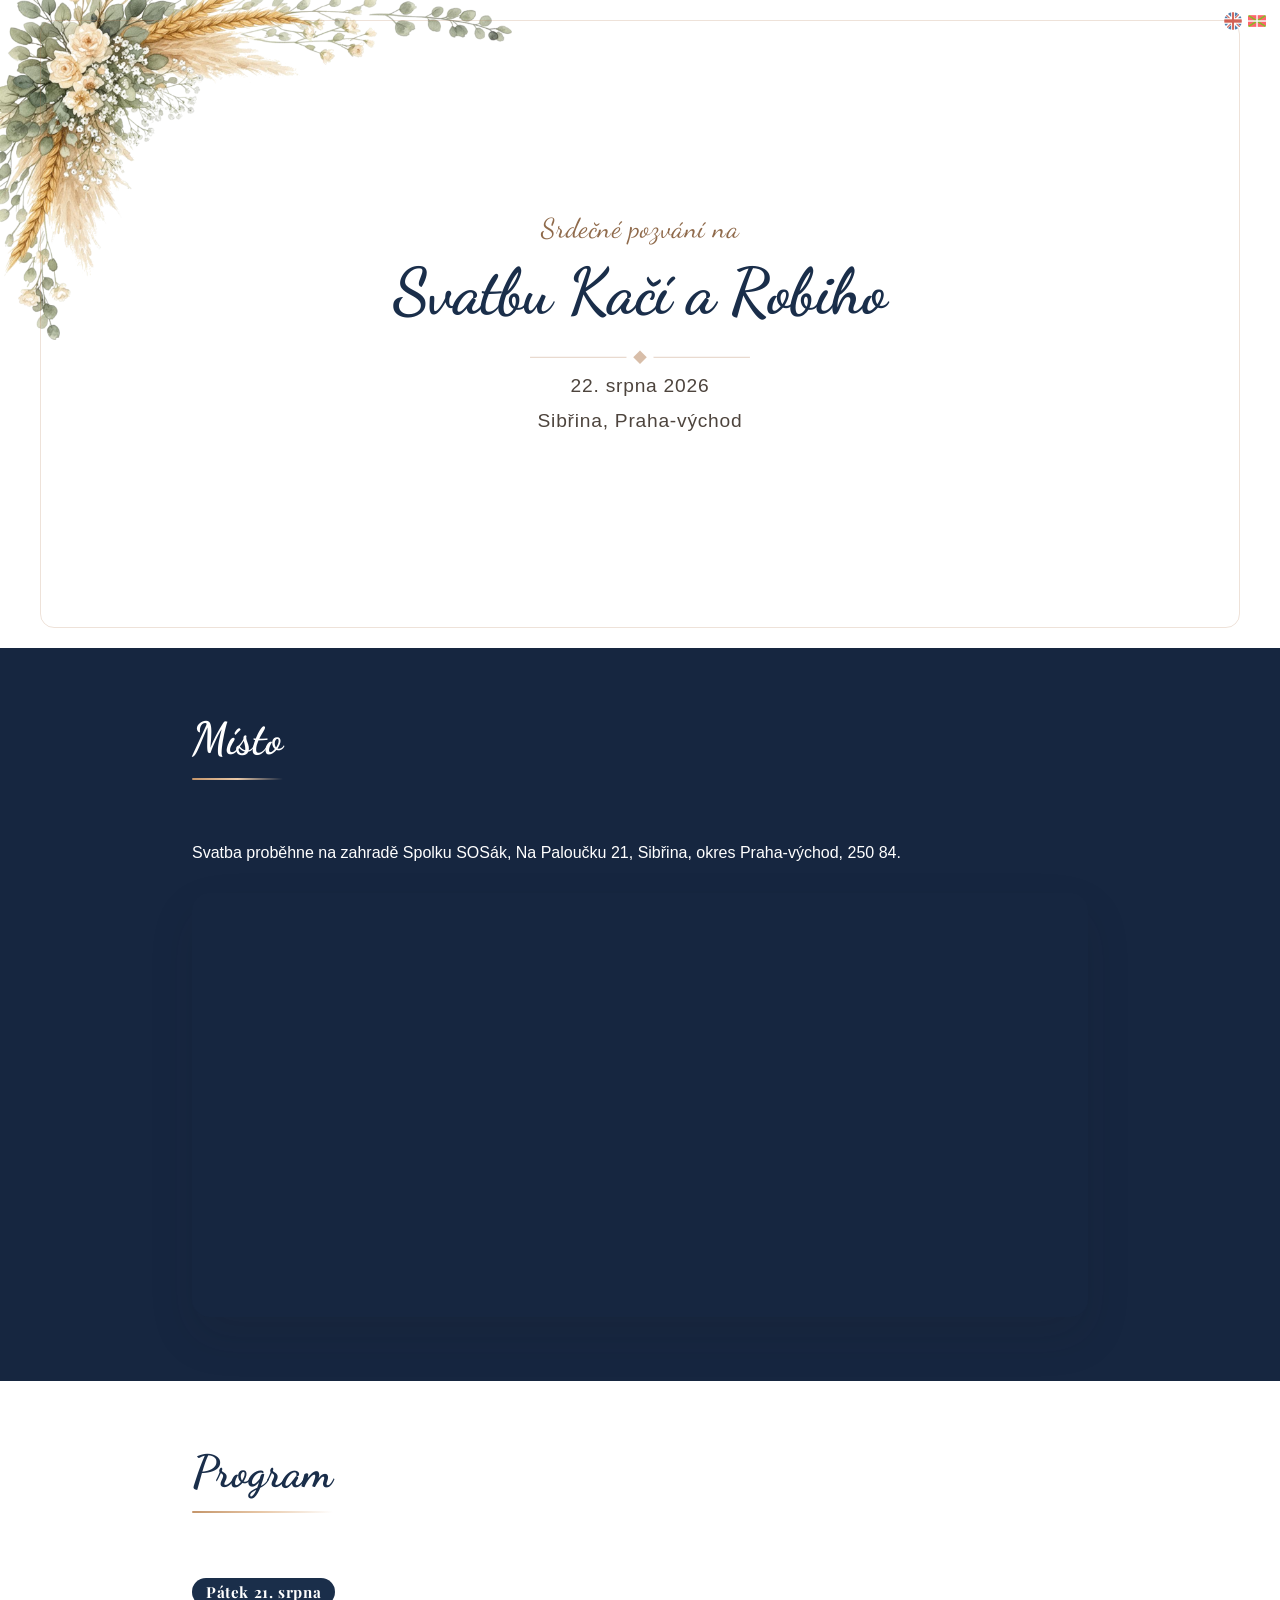
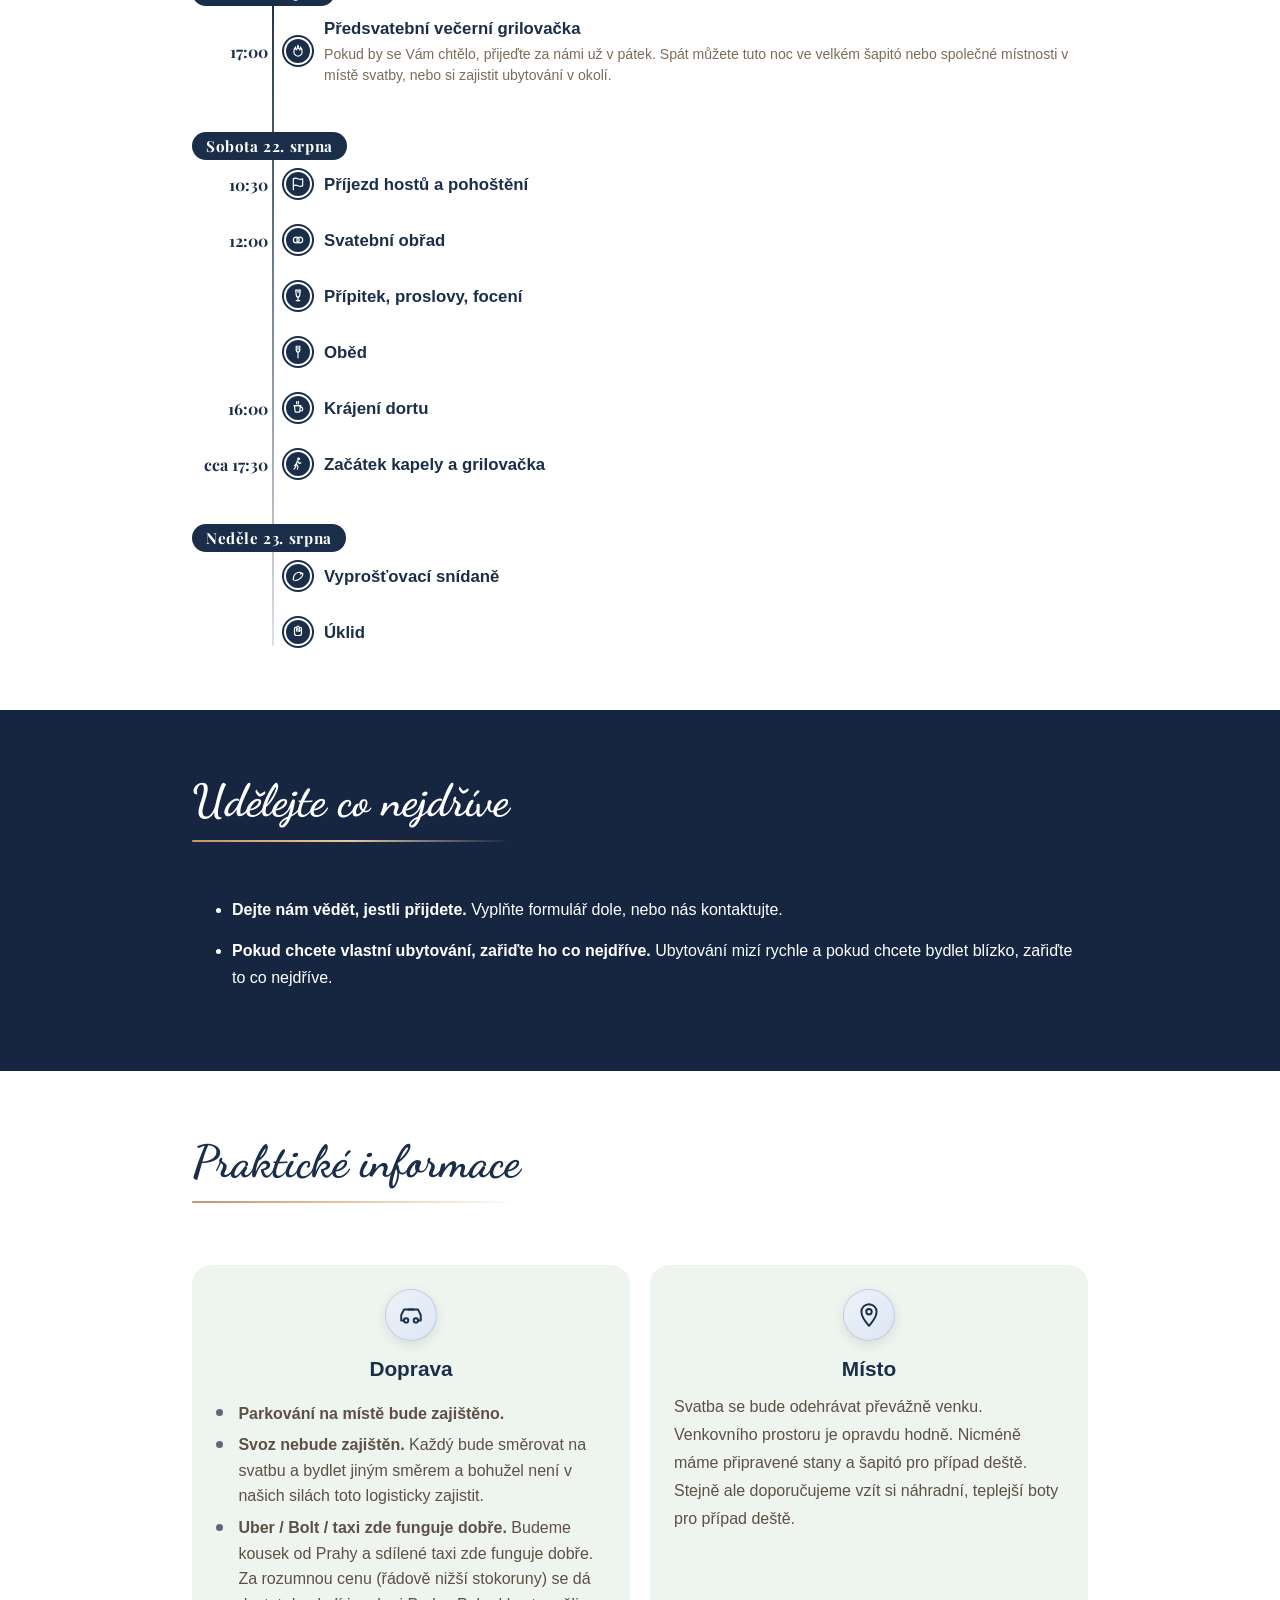
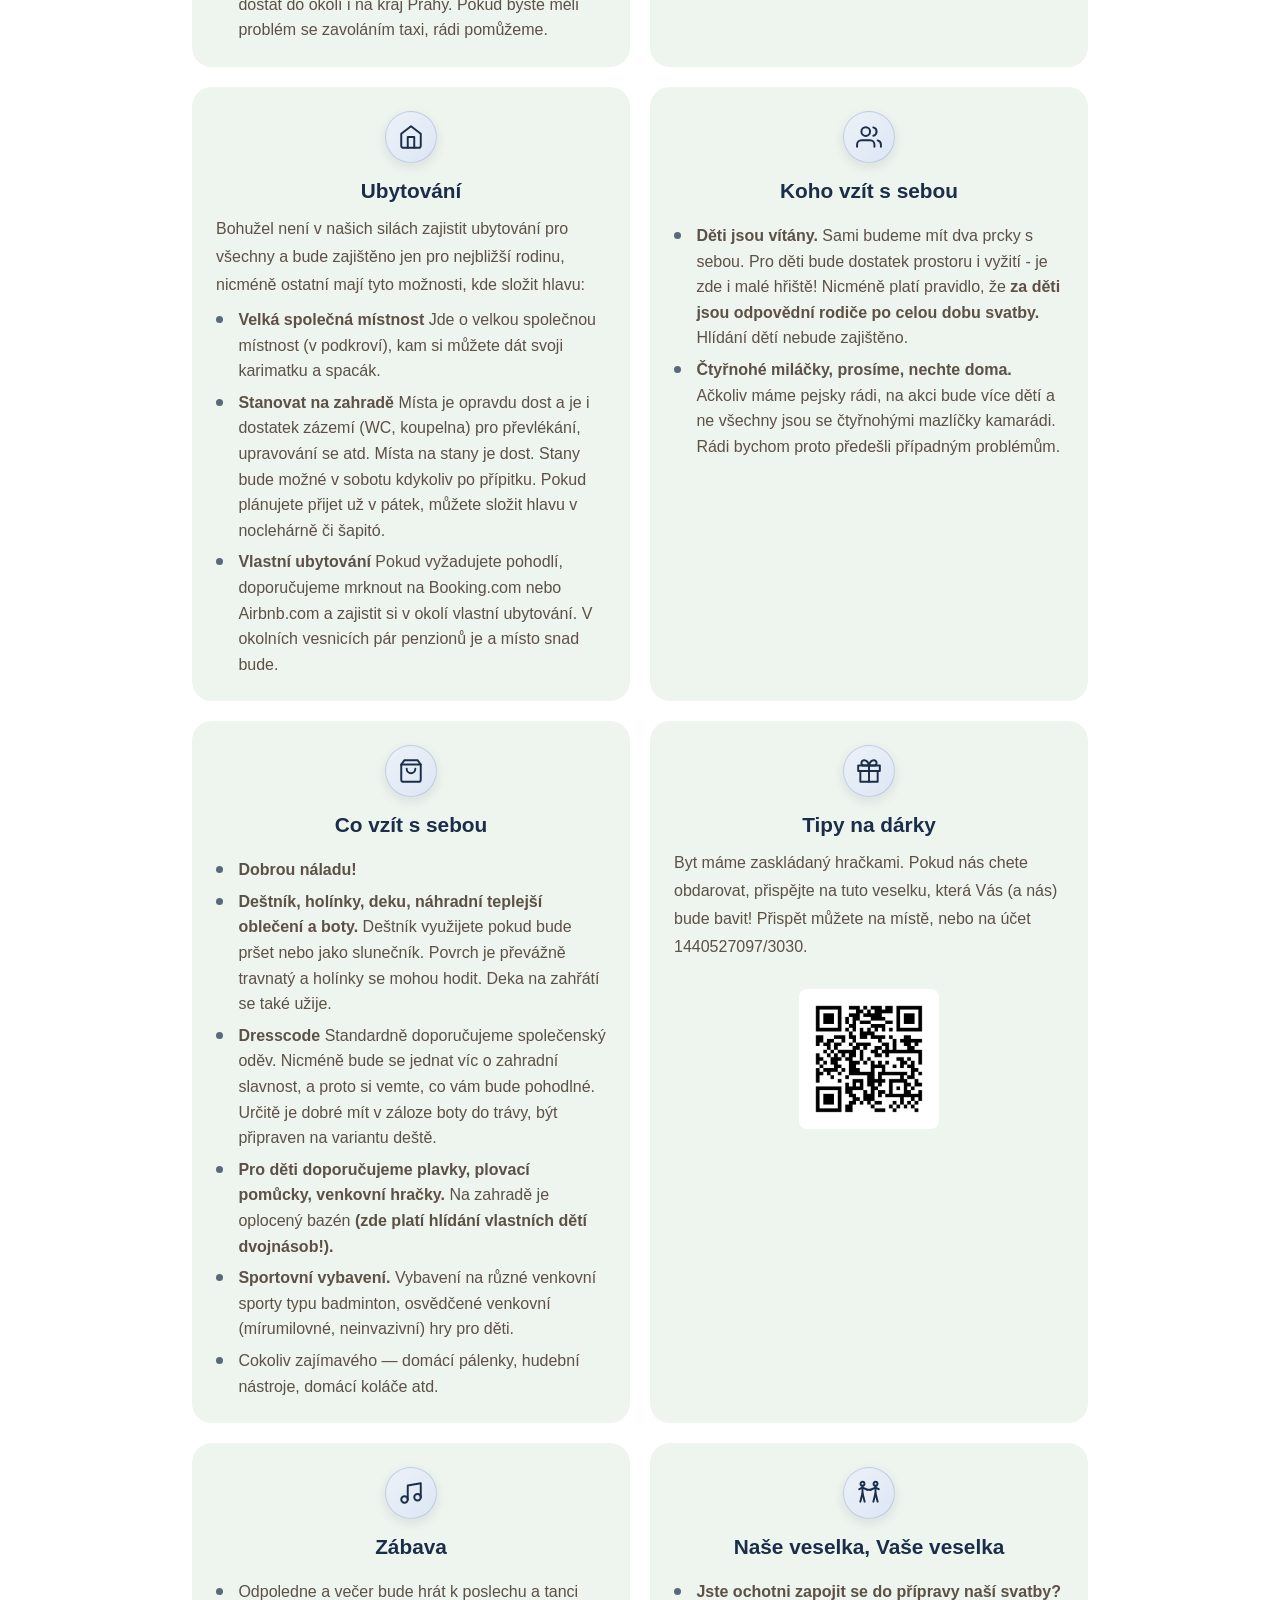
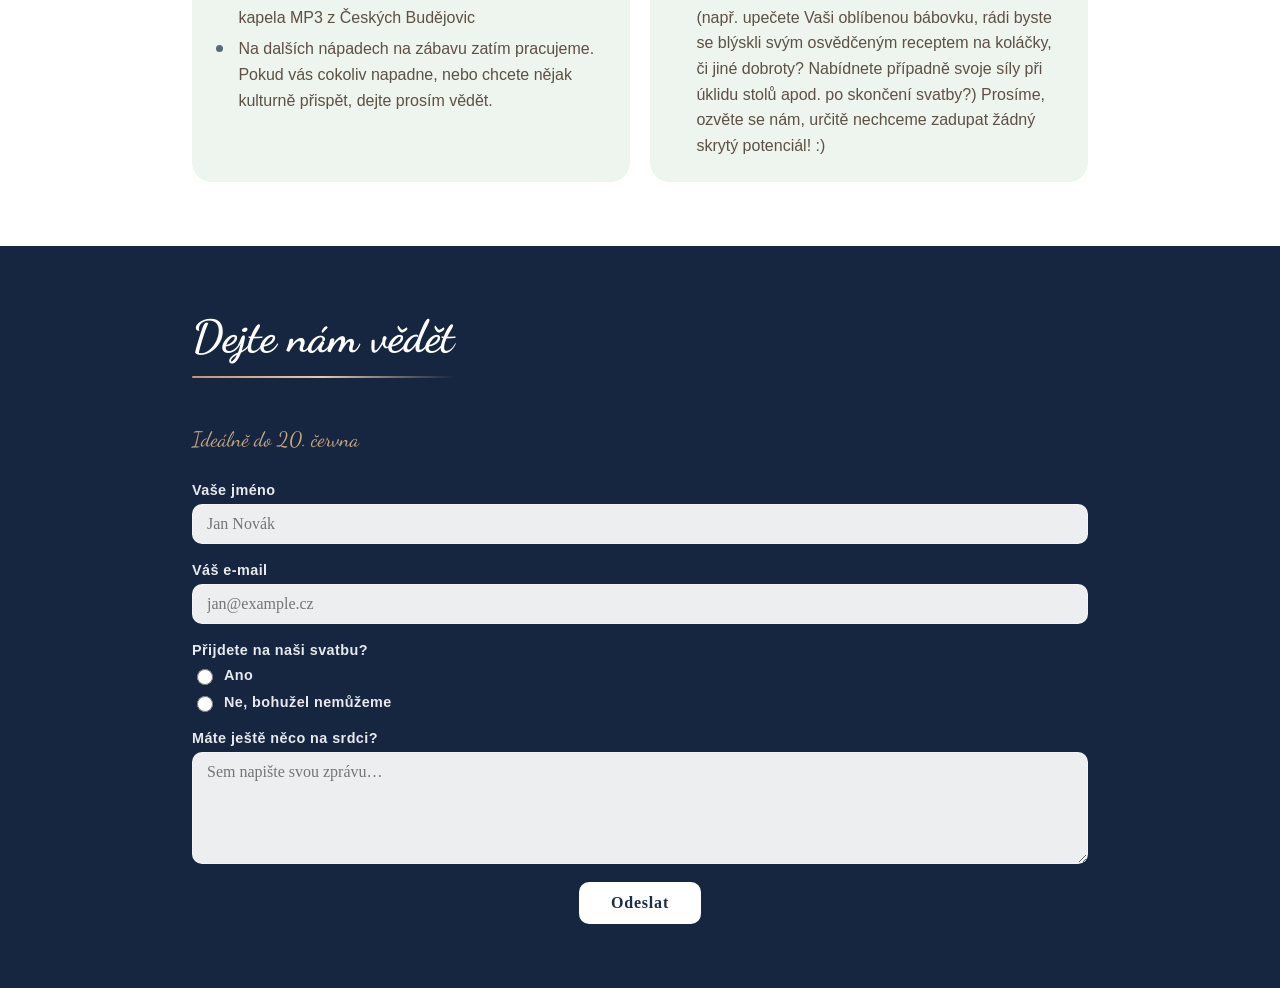
==== commit 208edf9e: "update" ====
--- a/index.html
+++ b/index.html
@@ -77,7 +77,7 @@
           <div class="timeline-item">
             <div class="timeline-time"></div>
             <div class="timeline-dot timeline-dot--icon"><svg viewBox="0 0 24 24" fill="none" stroke="white" stroke-width="2" stroke-linecap="round" stroke-linejoin="round" width="14" height="14"><path d="M8 2 L9 10 Q9 14 12 14 Q15 14 15 10 L16 2 Z"/><line x1="12" y1="14" x2="12" y2="20"/><line x1="9" y1="20" x2="15" y2="20"/><path d="M11 5 Q13 4 14 6"/></svg></div>
-            <div class="timeline-content"><strong>Přípitek, proslovy focení</strong></div>
+            <div class="timeline-content"><strong>Přípitek, proslovy, focení</strong></div>
           </div>
           <div class="timeline-item">
             <div class="timeline-time"></div>
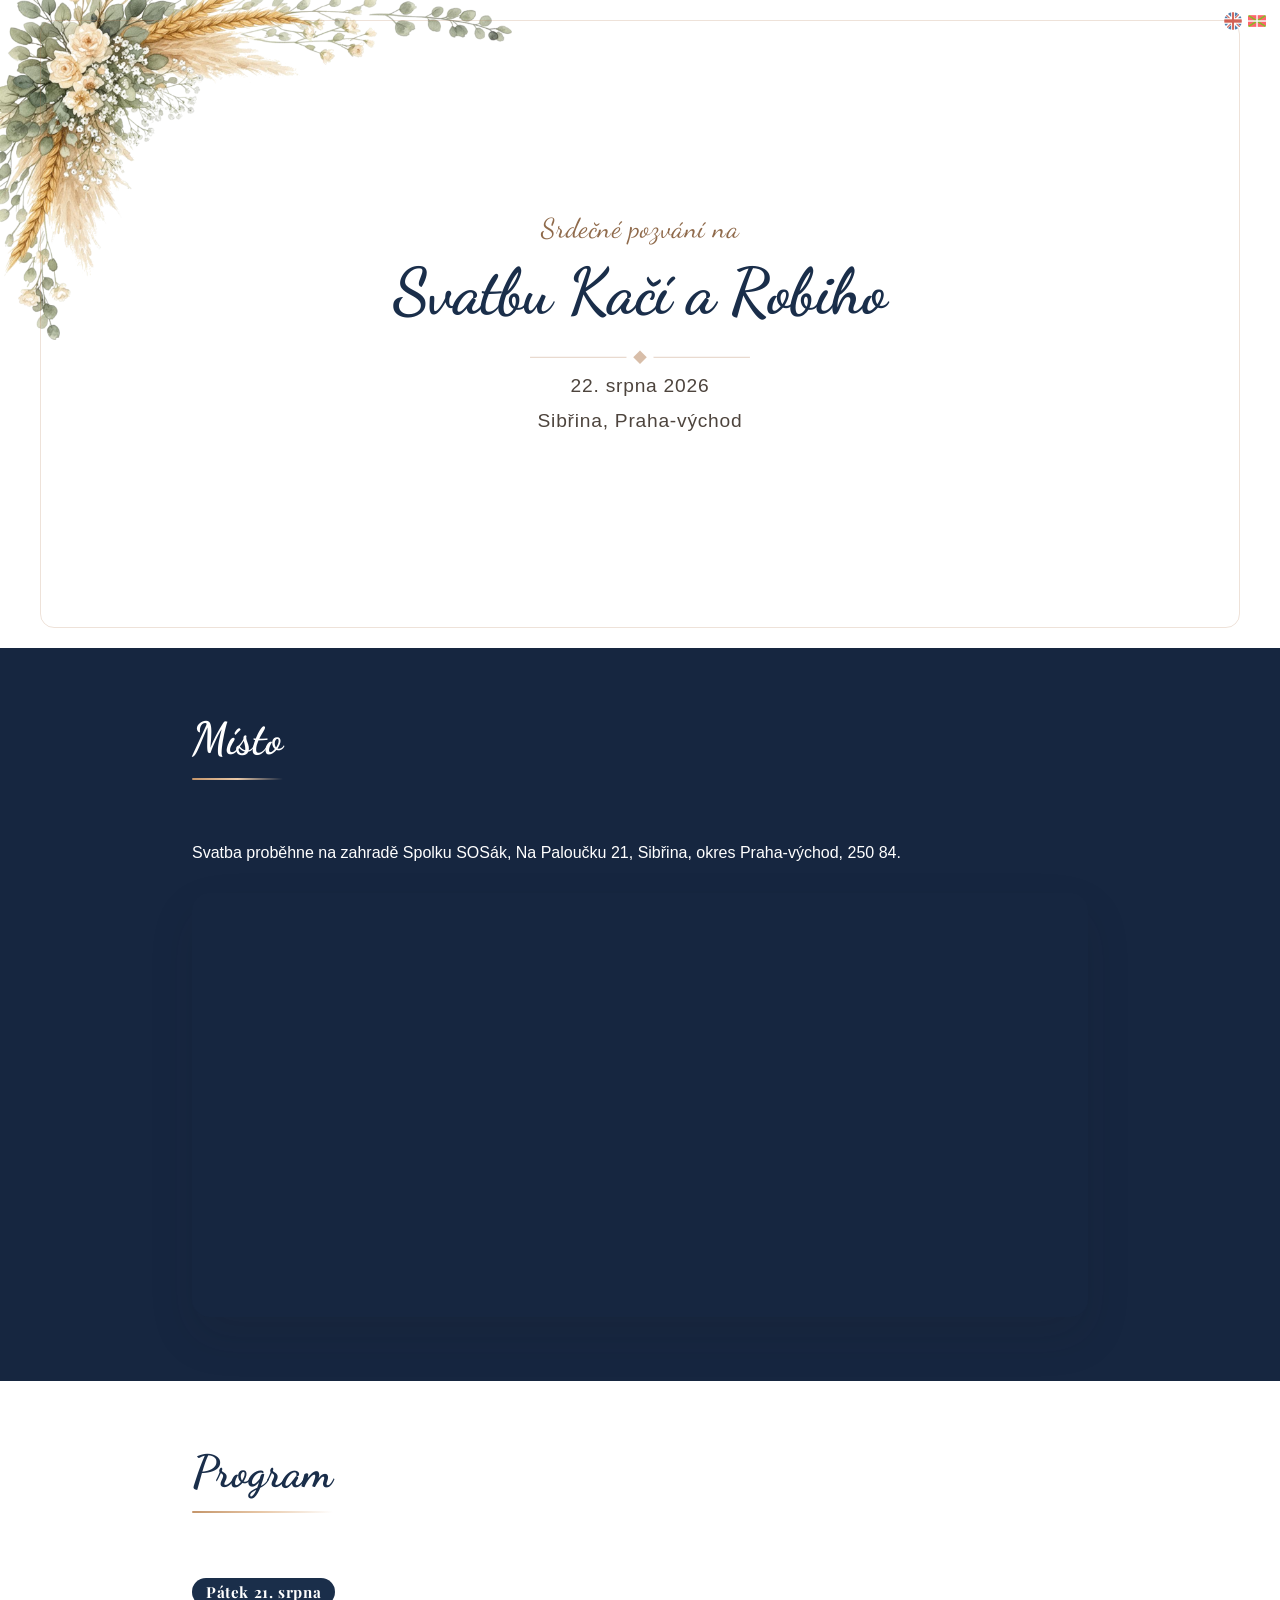
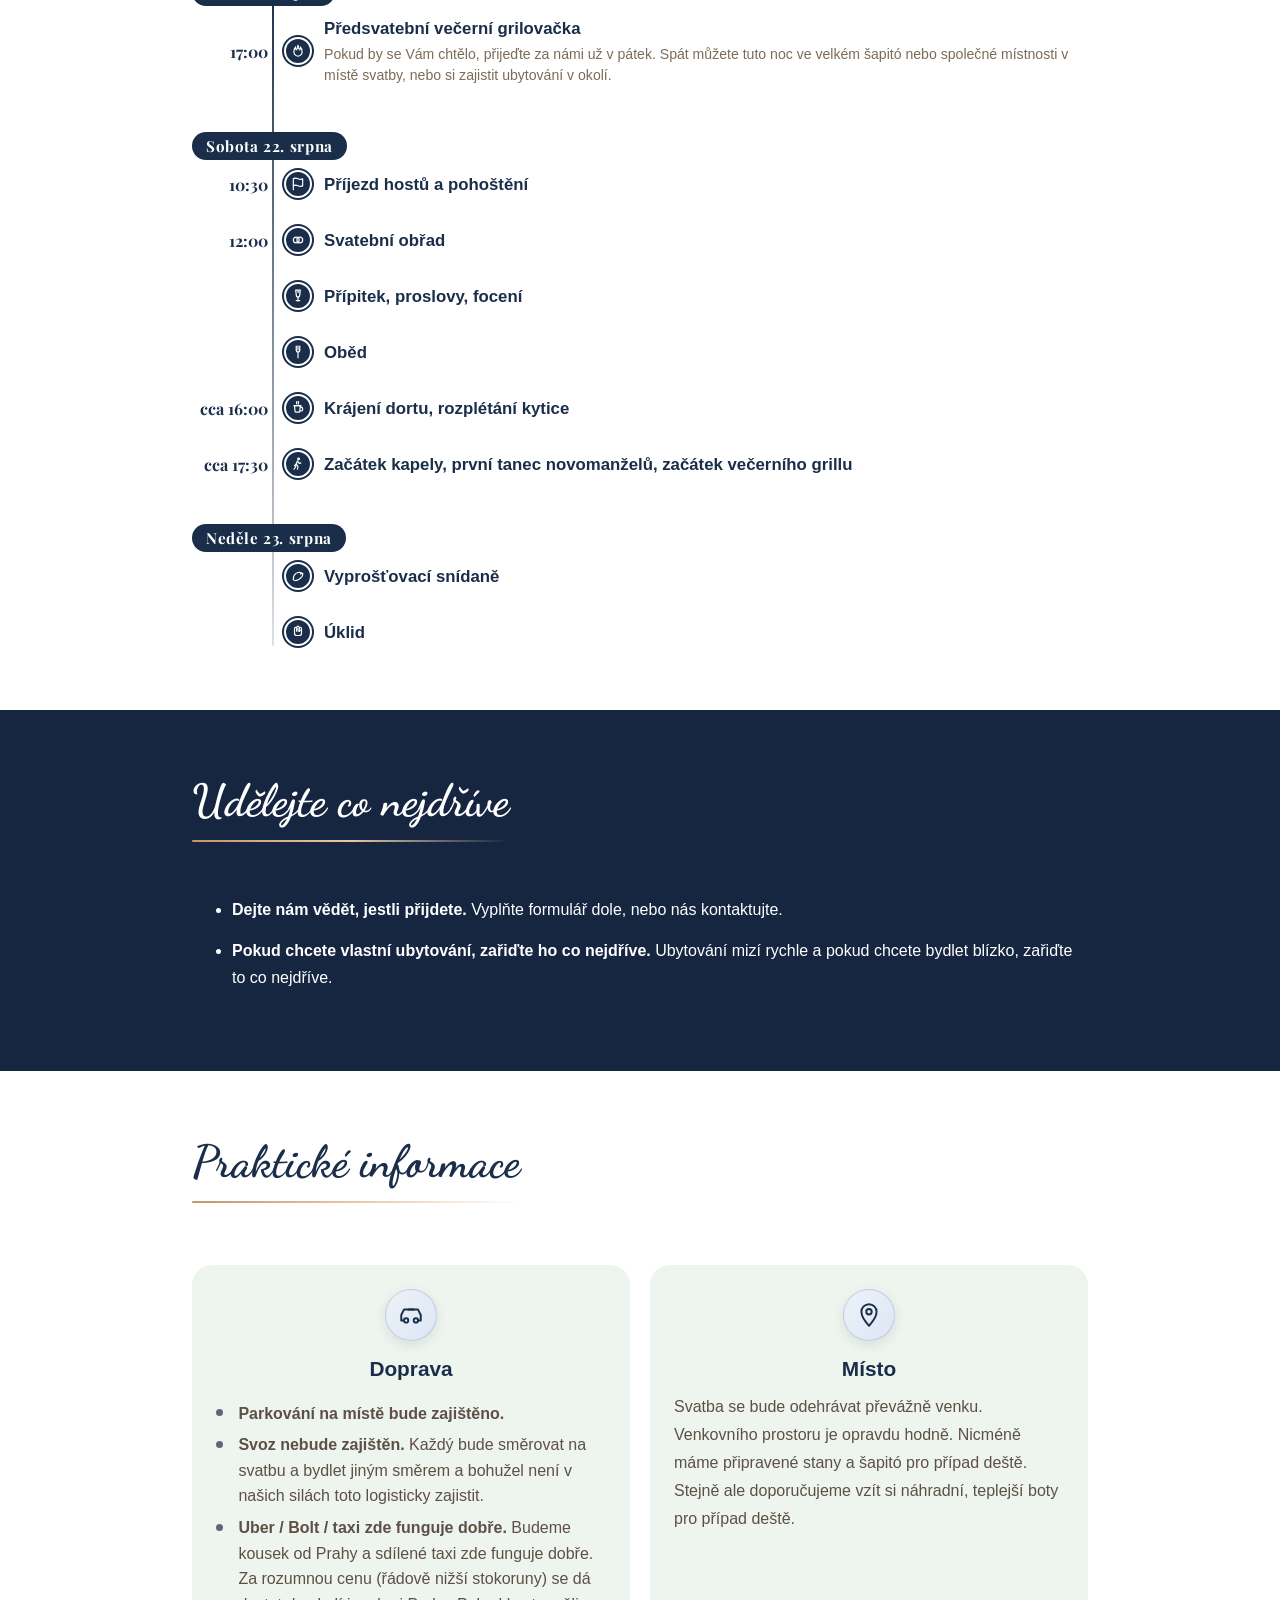
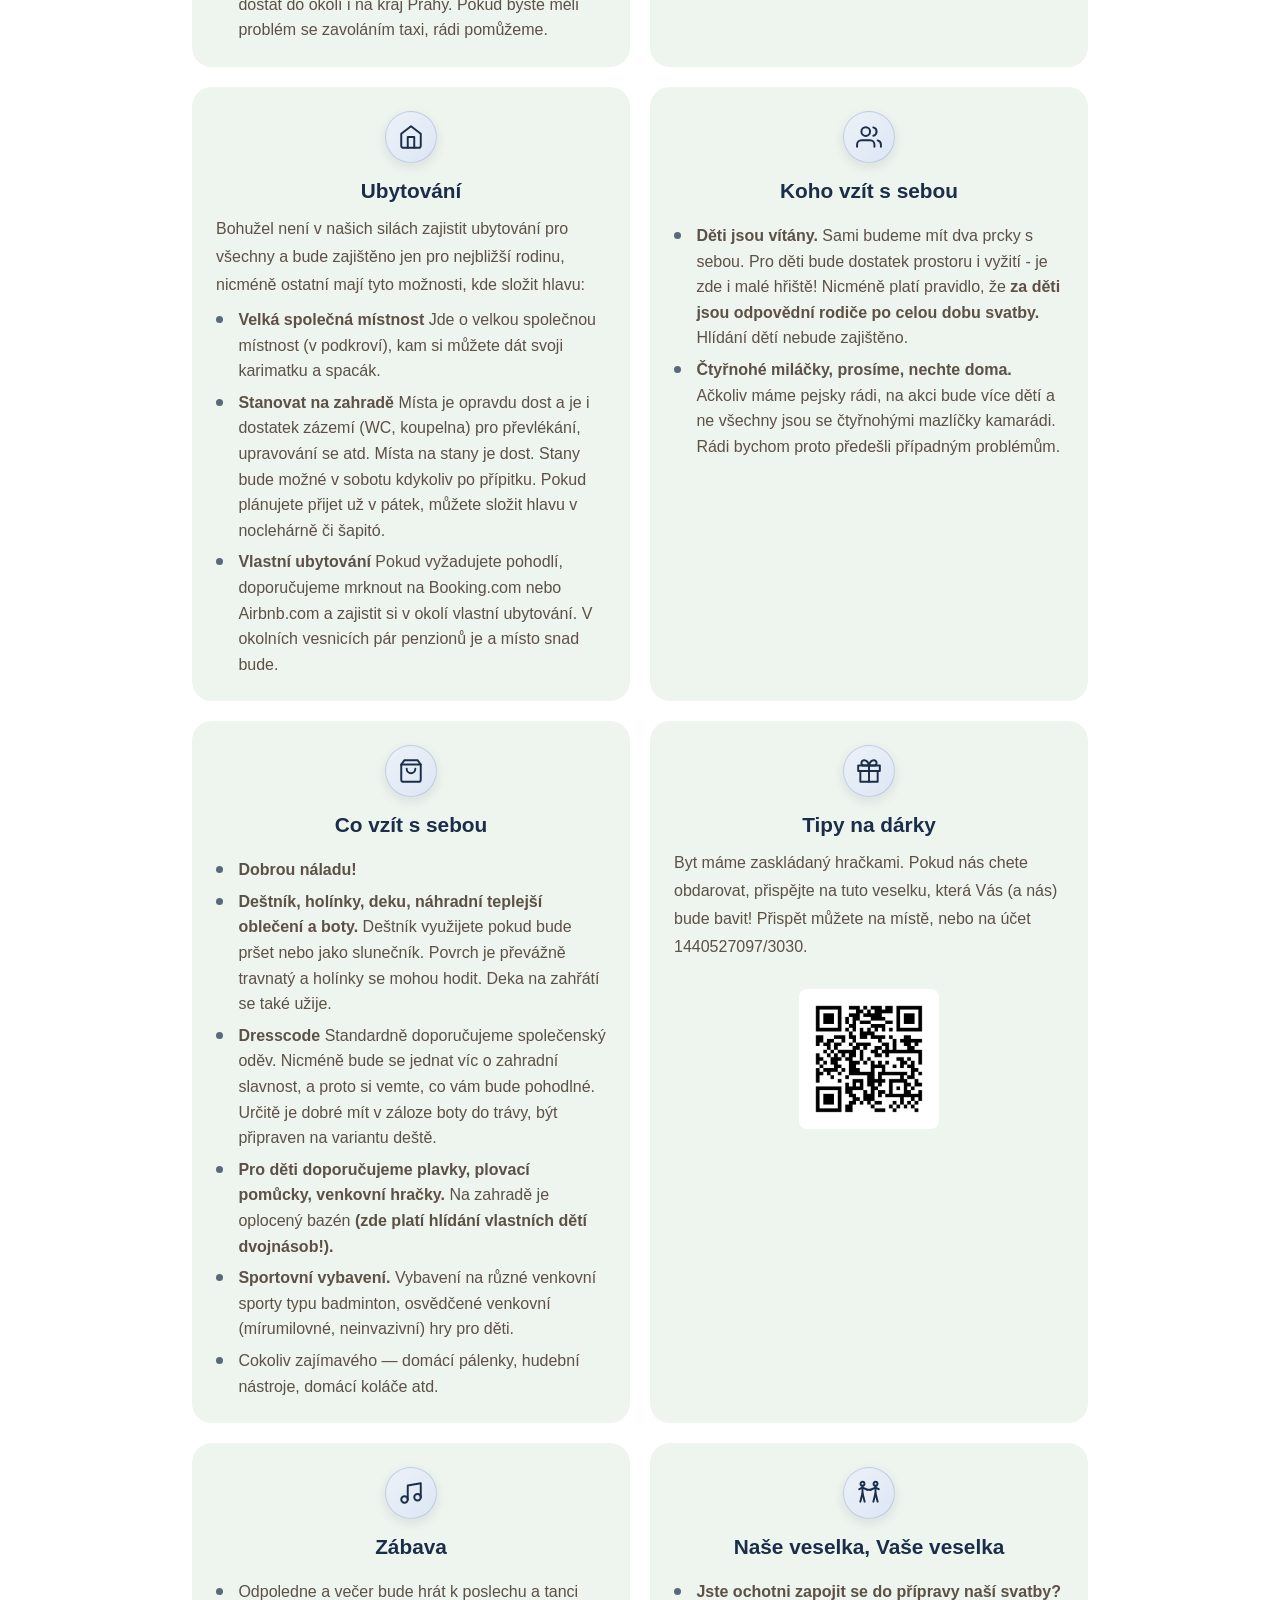
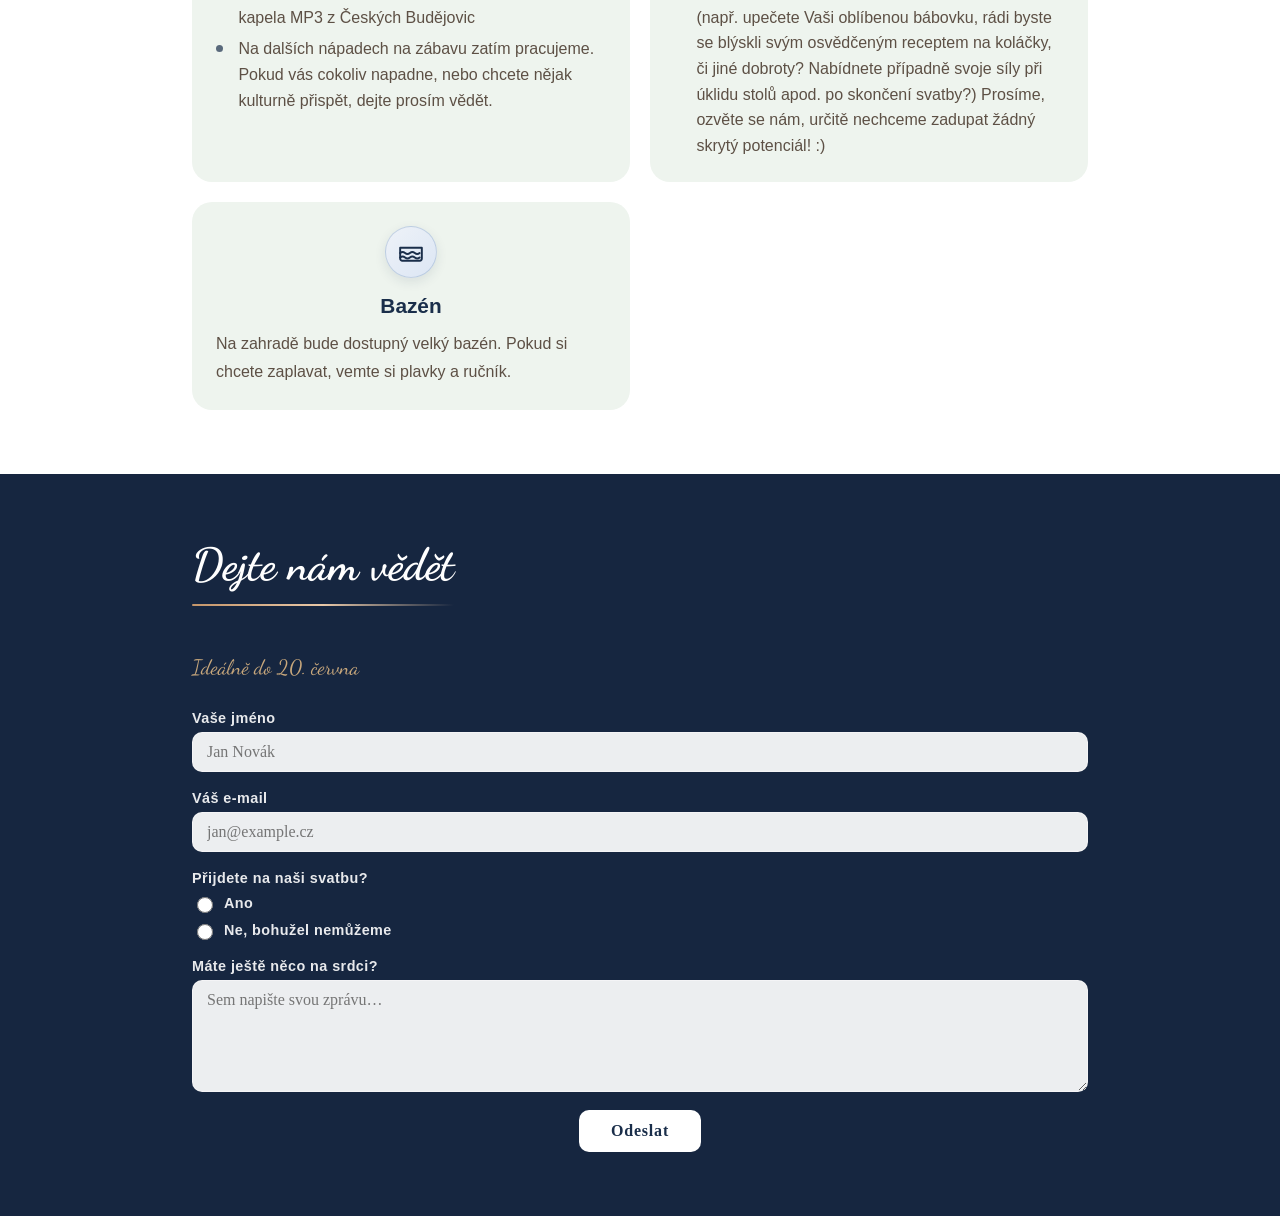
==== commit b58af3be: "update" ====
--- a/index.html
+++ b/index.html
@@ -85,14 +85,14 @@
             <div class="timeline-content"><strong>Oběd</strong></div>
           </div>
           <div class="timeline-item">
-            <div class="timeline-time">16:00</div>
+            <div class="timeline-time">cca 16:00</div>
             <div class="timeline-dot timeline-dot--icon"><svg viewBox="0 0 24 24" fill="none" stroke="white" stroke-width="2" stroke-linecap="round" stroke-linejoin="round" width="14" height="14"><path d="M6 8 L7 18 Q7 19 8 19 L14 19 Q15 19 15 18 L16 8Z"/><path d="M16 10 Q20 10 20 14 Q20 18 16 17"/><line x1="5" y1="8" x2="17" y2="8"/><path d="M10 5 Q9 3 10 1"/><path d="M13 5 Q12 3 13 1"/></svg></div>
-            <div class="timeline-content"><strong>Krájení dortu</strong></div>
+            <div class="timeline-content"><strong>Krájení dortu, rozplétání kytice</strong></div>
           </div>
           <div class="timeline-item">
             <div class="timeline-time">cca 17:30</div>
             <div class="timeline-dot timeline-dot--icon"><svg viewBox="0 0 24 24" fill="none" stroke="white" stroke-width="2" stroke-linecap="round" stroke-linejoin="round" width="14" height="14"><circle cx="13" cy="3.5" r="1.5"/><path d="M11 7 L9 12 L6 15"/><path d="M11 7 L14 11 L17 10"/><path d="M9 12 L8 17 L5 21"/><path d="M9 12 L12 16 L11 21"/></svg></div>
-            <div class="timeline-content"><strong>Začátek kapely a grilovačka</strong></div>
+            <div class="timeline-content"><strong>Začátek kapely, první tanec novomanželů, začátek večerního grillu</strong></div>
           </div>
 
           <div class="timeline-day">Neděle 23. srpna</div>
@@ -188,6 +188,11 @@
             <ul>
               <li><strong>Jste ochotni zapojit se do přípravy naší svatby?</strong> (např. upečete Vaši oblíbenou bábovku, rádi byste se blýskli svým osvědčeným receptem na koláčky, či jiné dobroty? Nabídnete případně svoje síly při úklidu stolů apod. po skončení svatby?) Prosíme, ozvěte se nám, určitě nechceme zadupat žádný skrytý potenciál! :)</li>
             </ul>
+          </article>
+          <article class="info-card">
+            <div class="info-icon"><svg viewBox="0 0 24 24" fill="none" stroke="#1a2e4a" stroke-width="1.8" stroke-linecap="round" stroke-linejoin="round" width="26" height="26"><path d="M2 8h20v10a2 2 0 01-2 2H4a2 2 0 01-2-2z"/><path d="M2 13c1.5-1.2 3-1.2 4.5 0s3 1.2 4.5 0 3-1.2 4.5 0 3 1.2 4.5 0"/><path d="M2 17c1.5-1.2 3-1.2 4.5 0s3 1.2 4.5 0 3-1.2 4.5 0 3 1.2 4.5 0"/></svg></div>
+            <h3>Bazén</h3>
+            <p>Na zahradě bude dostupný velký bazén. Pokud si chcete zaplavat, vemte si plavky a ručník.</p>
           </article>
         </div>
       </div>
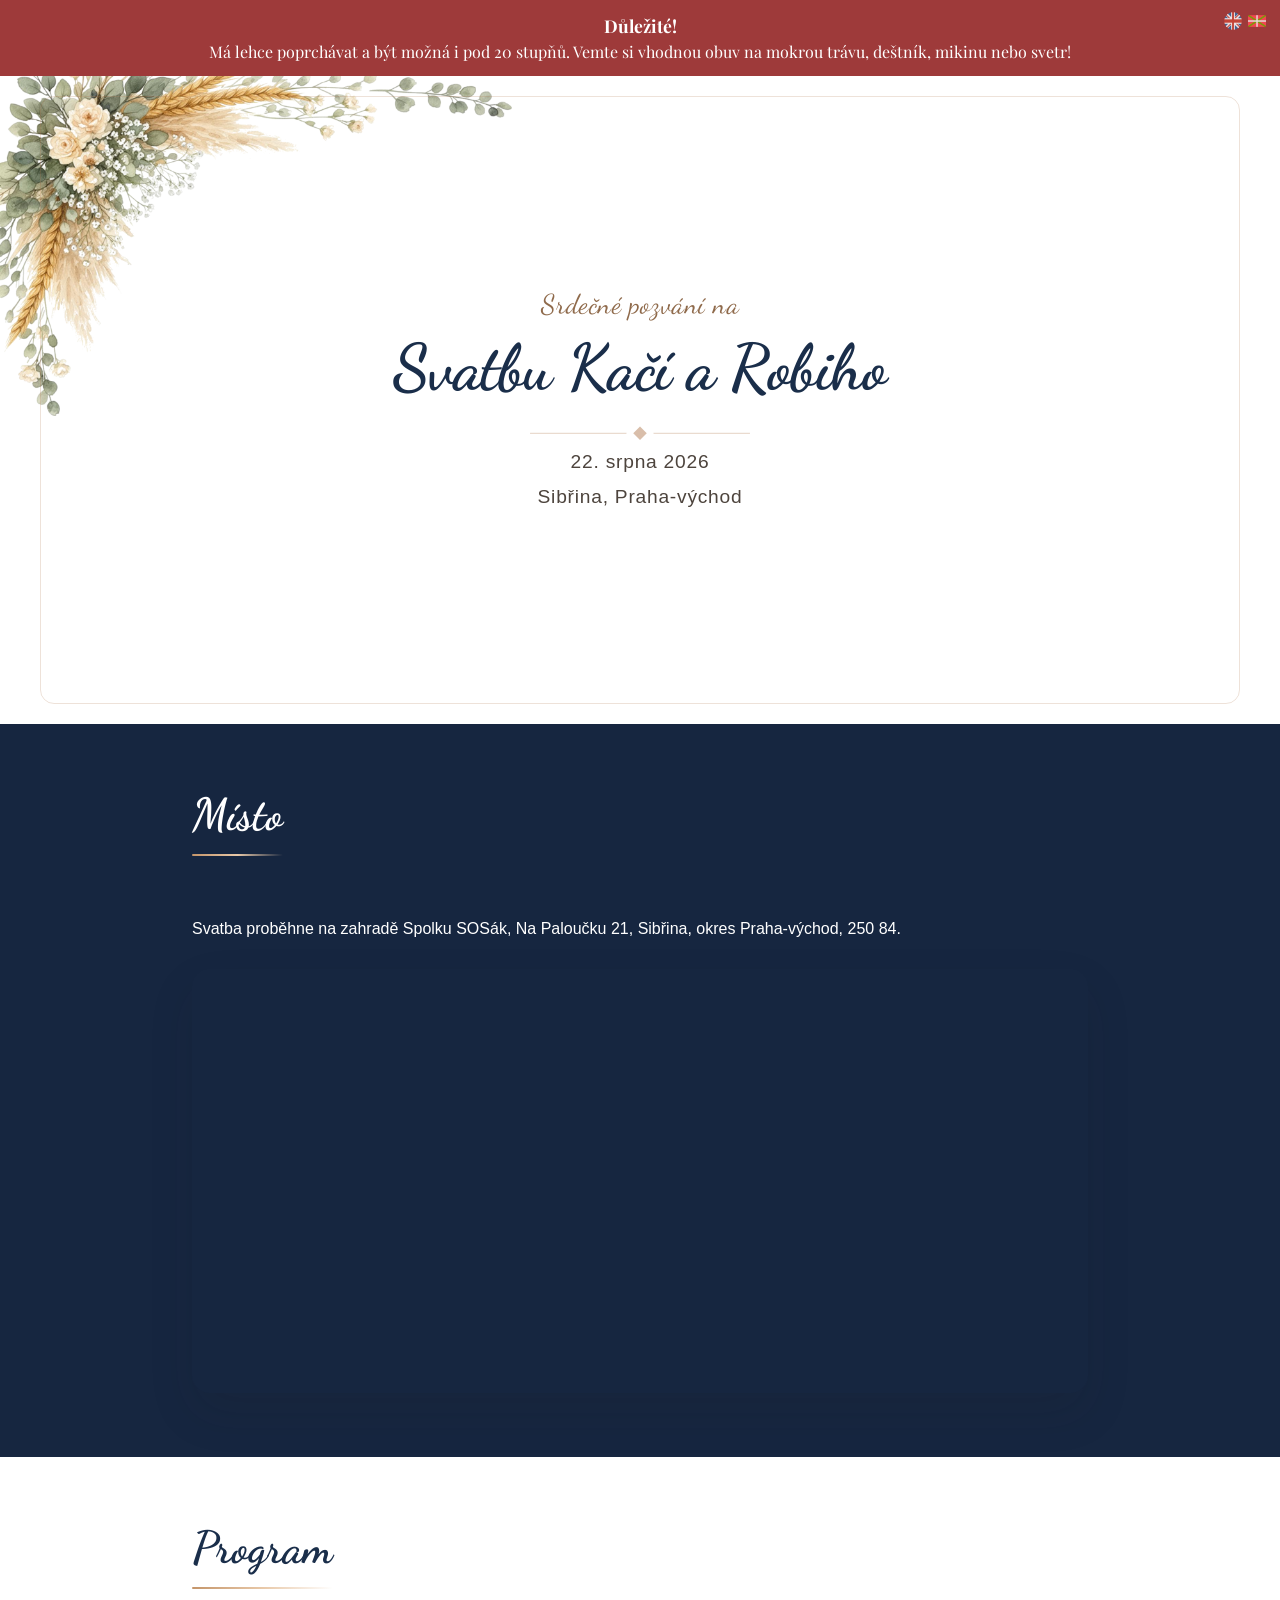
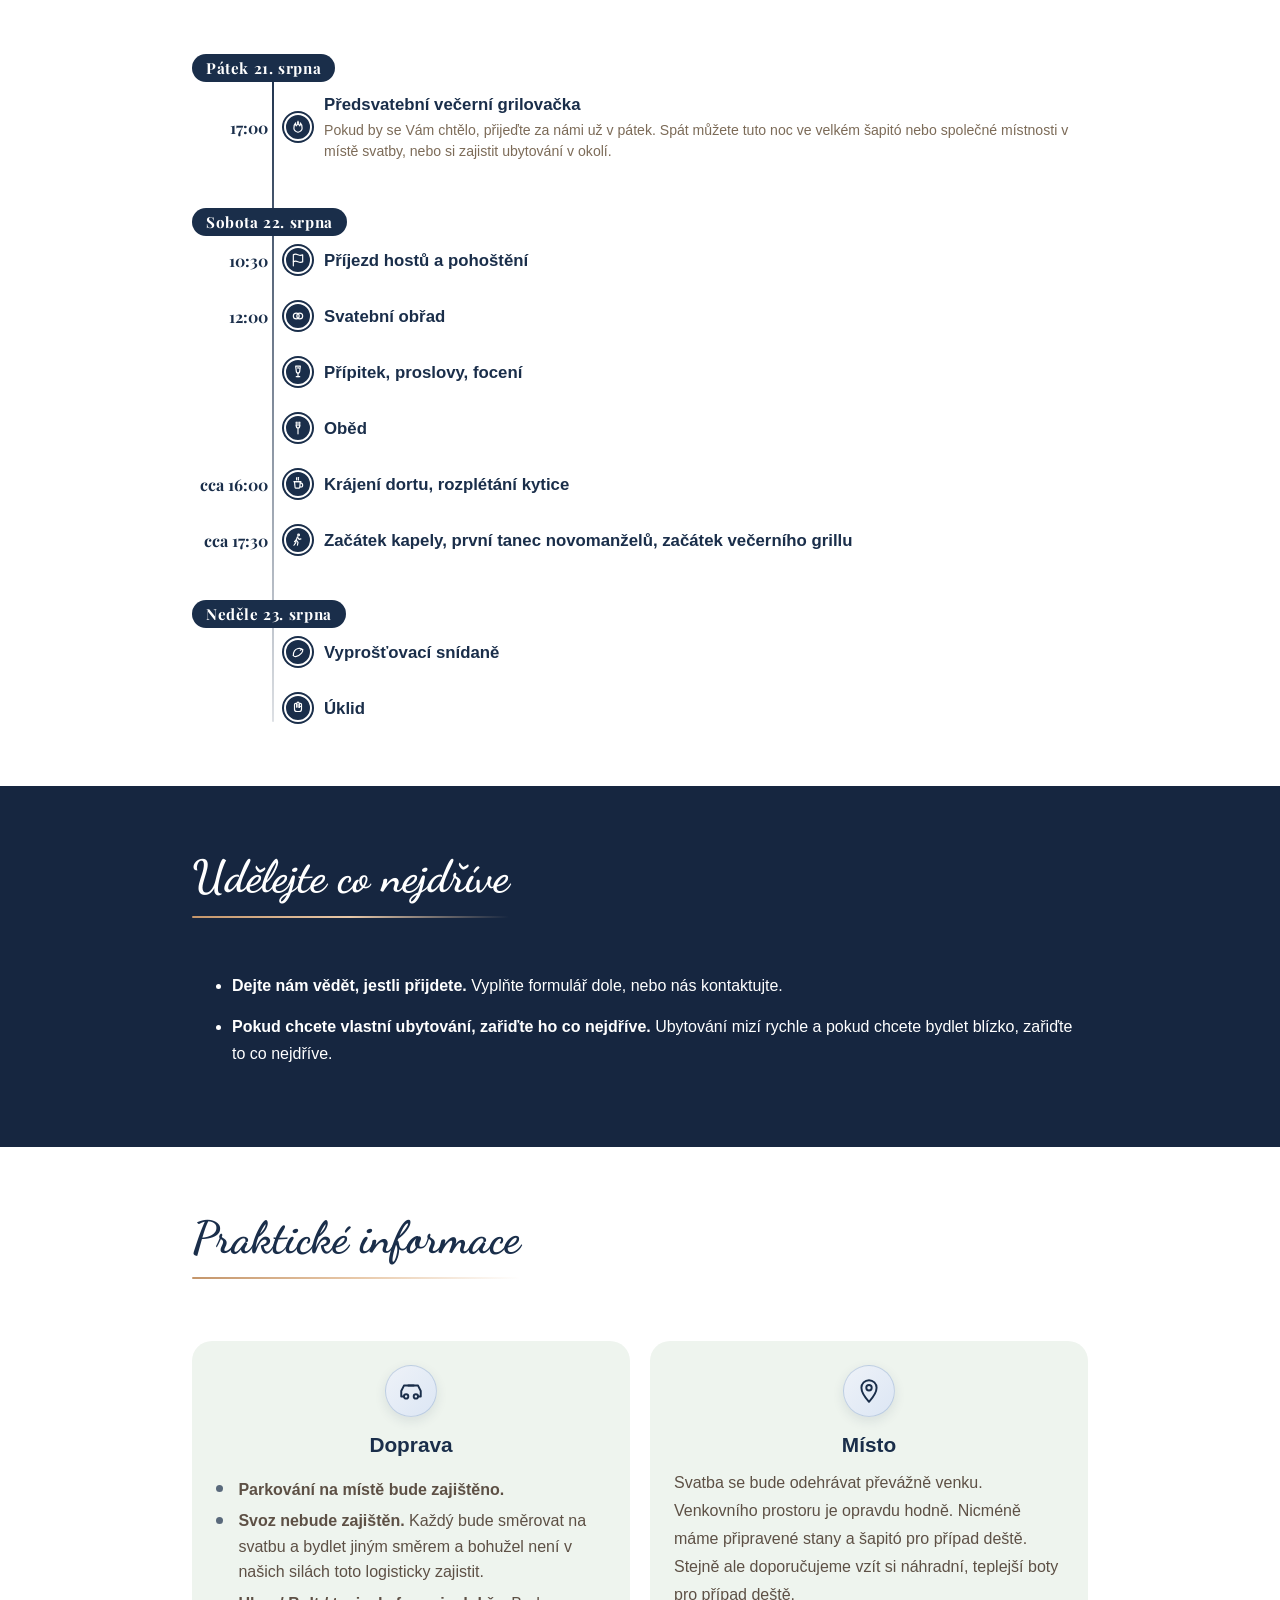
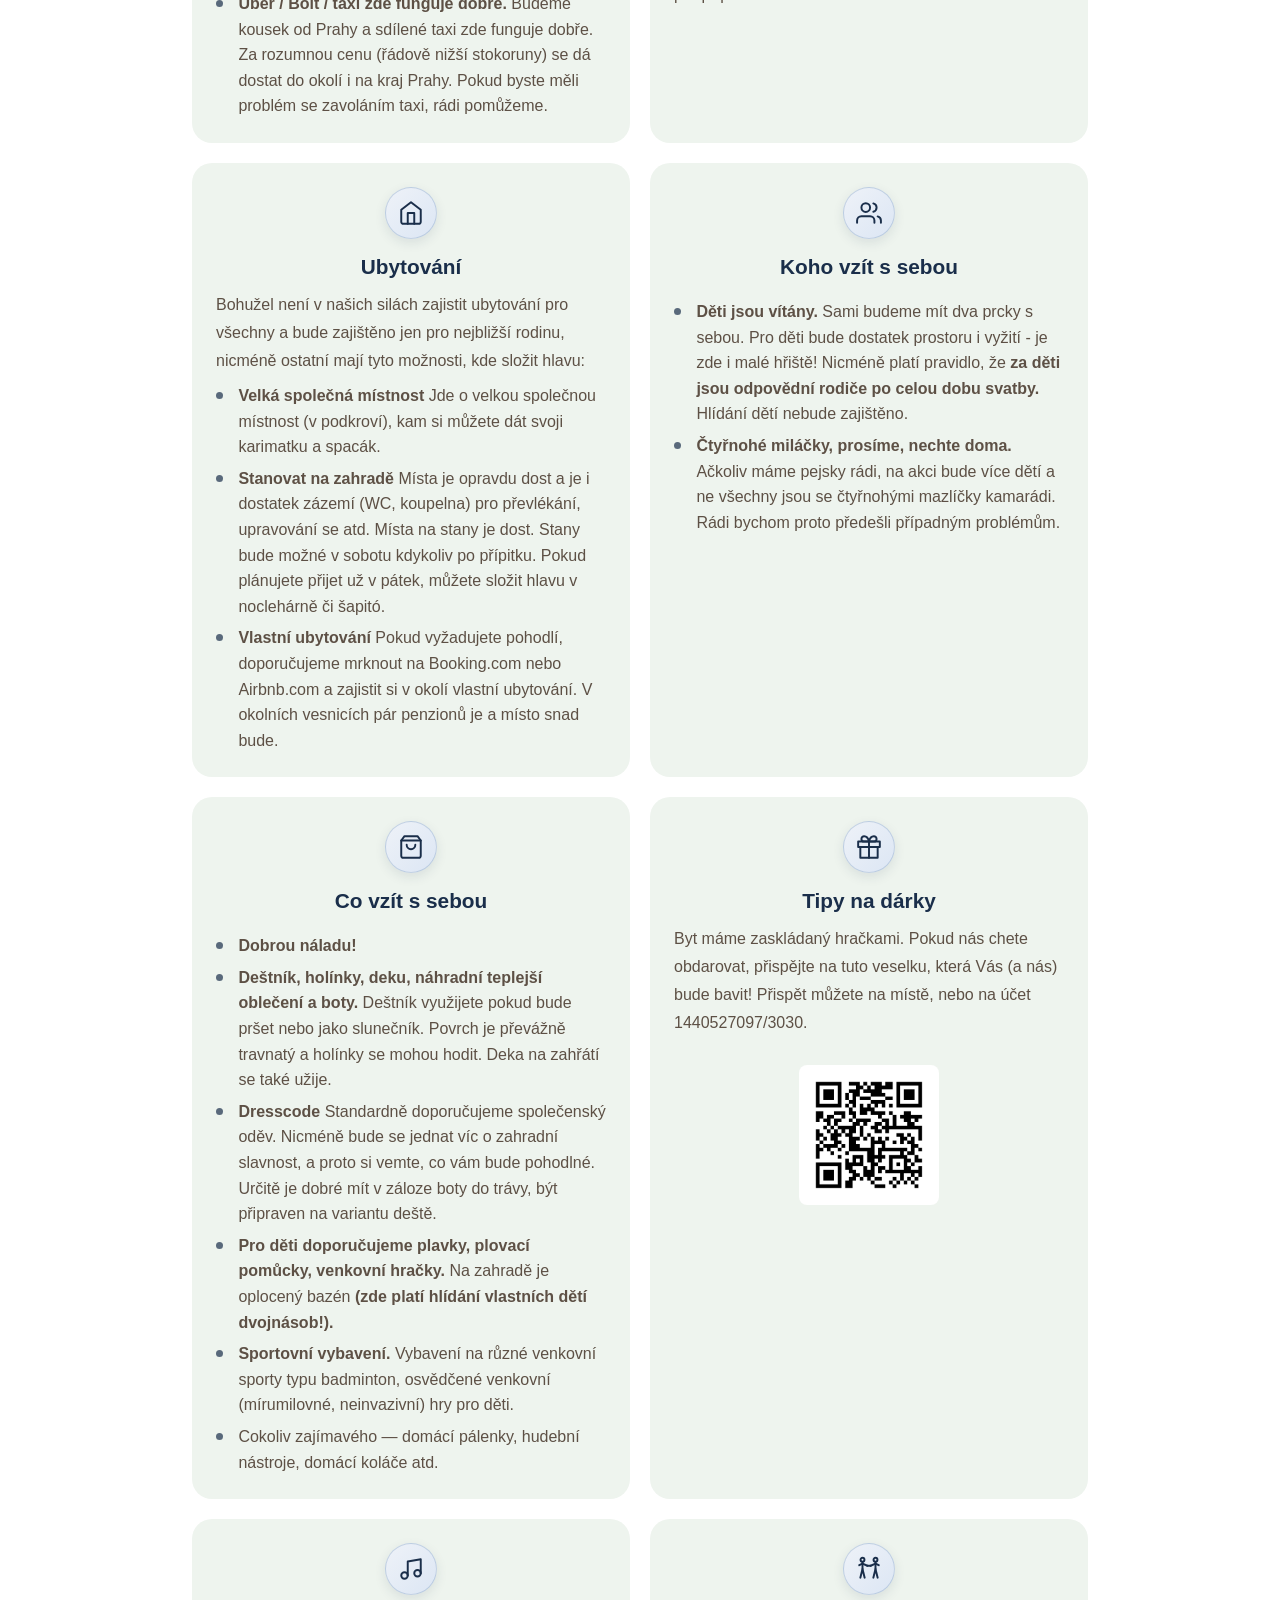
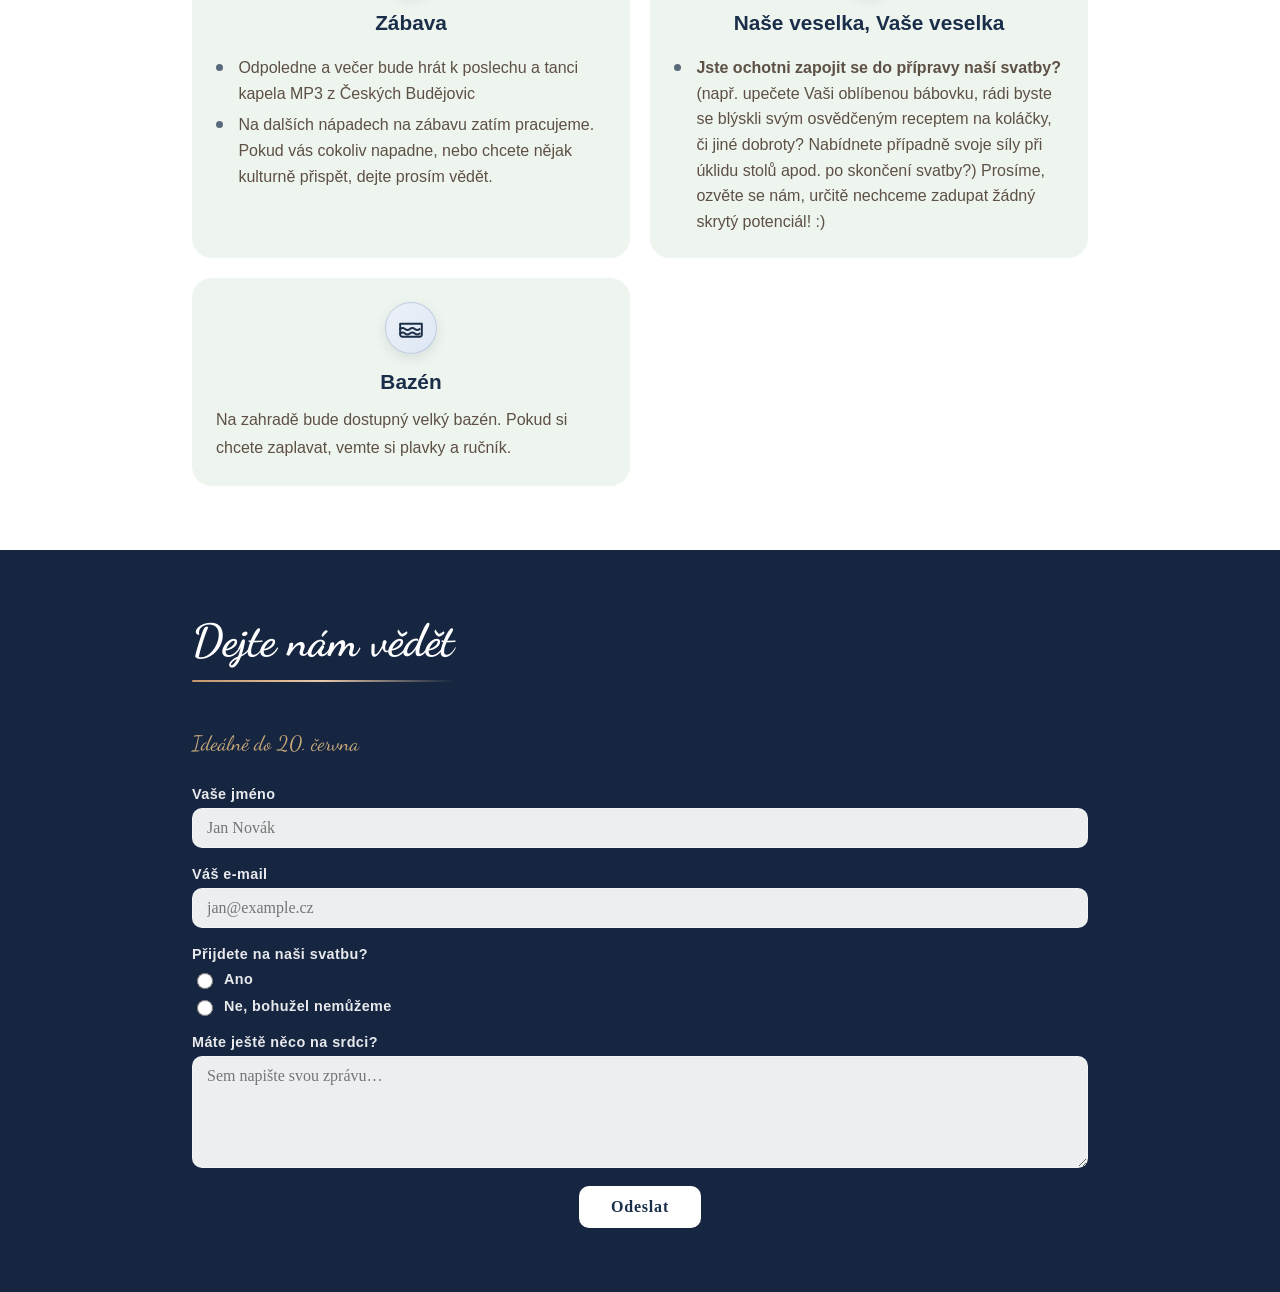
==== commit d23d2a34: "update" ====
--- a/index.html
+++ b/index.html
@@ -16,6 +16,10 @@
   <script defer src="/_vercel/insights/script.js"></script>
 </head>
 <body>
+  <div style="background:#9e3a3a; color:#fff; padding:14px 20px; text-align:center; font-family:'Playfair Display', serif;">
+    <strong style="display:block; font-size:1.1em; margin-bottom:4px;">Důležité!</strong>
+    <span>Má lehce poprchávat a být možná i pod 20 stupňů. Vemte si vhodnou obuv na mokrou trávu, deštník, mikinu nebo svetr!</span>
+  </div>
   <div class="lang-switch">
     <a href="index_en.html"><img src="img/gb_flag.png" alt="English" /></a>
     <a href="index_ba.html"><img src="img/ba_flag.png" alt="Euskara" /></a>
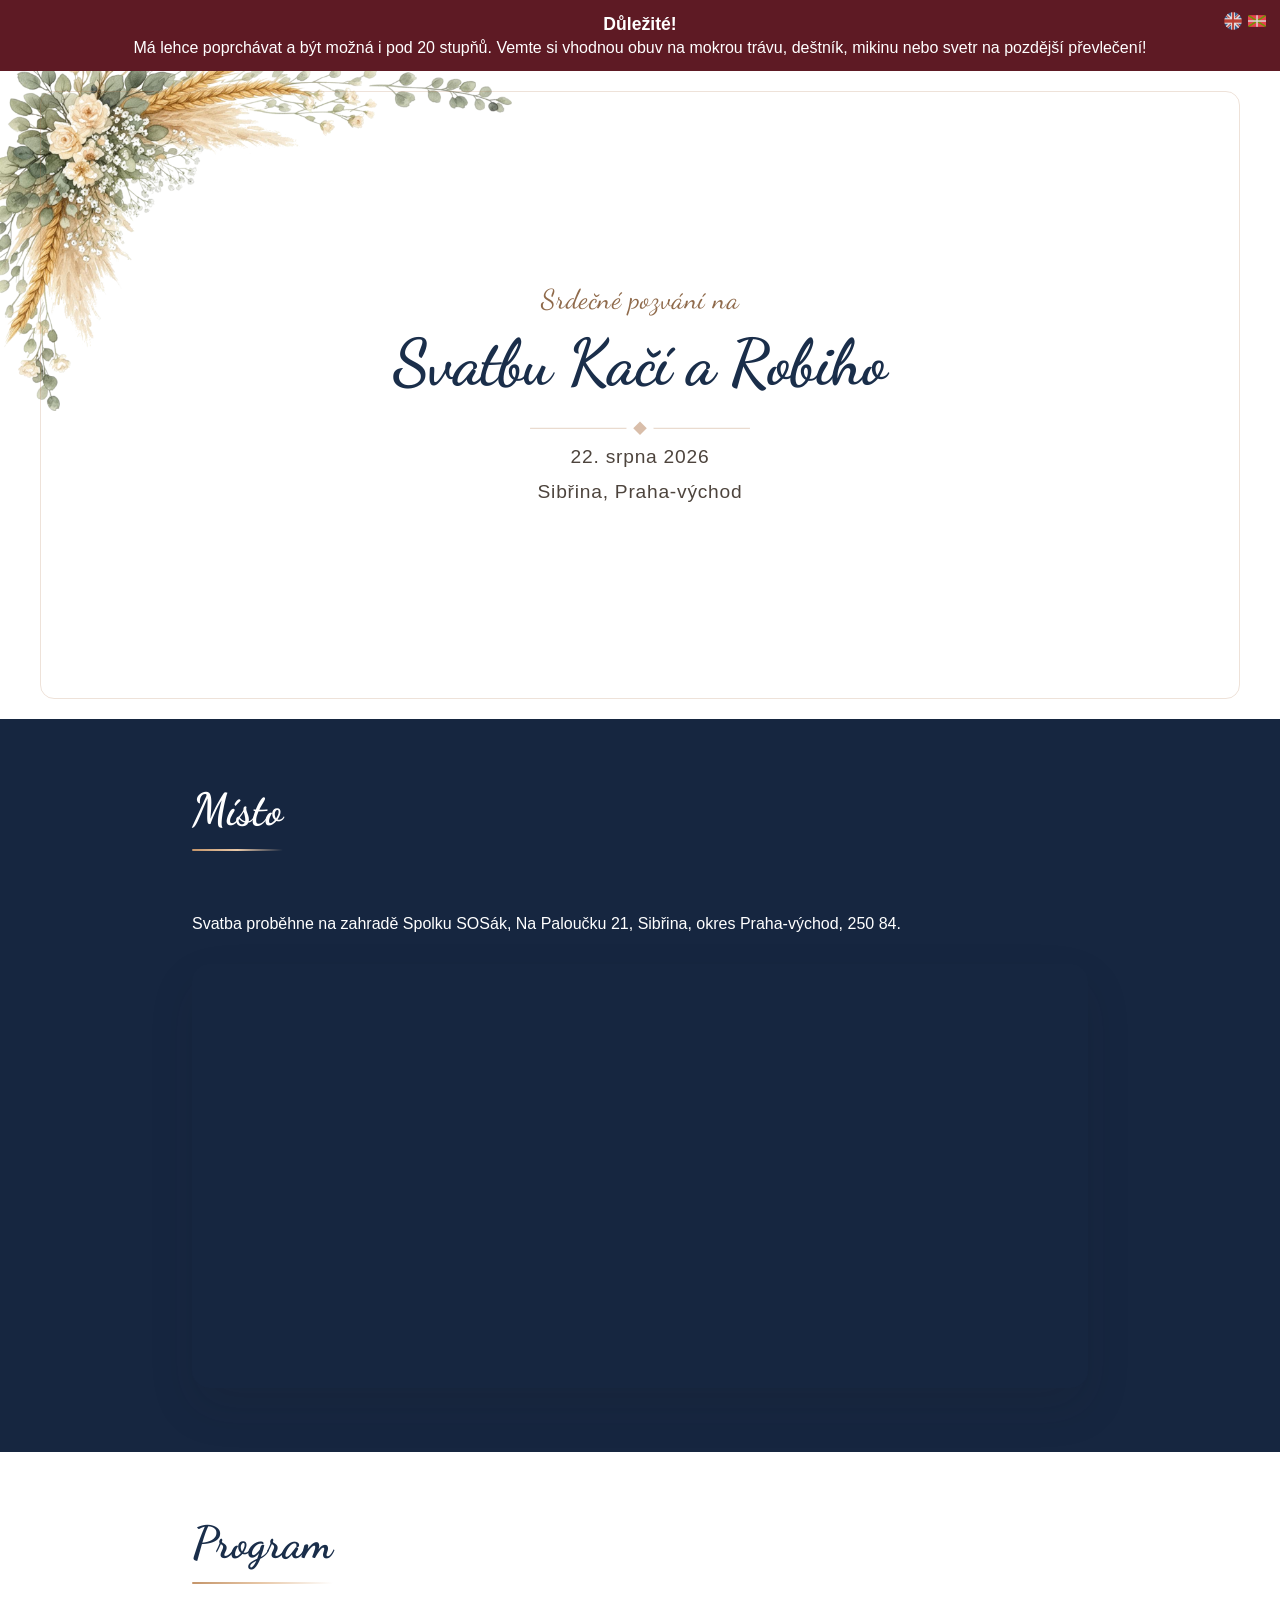
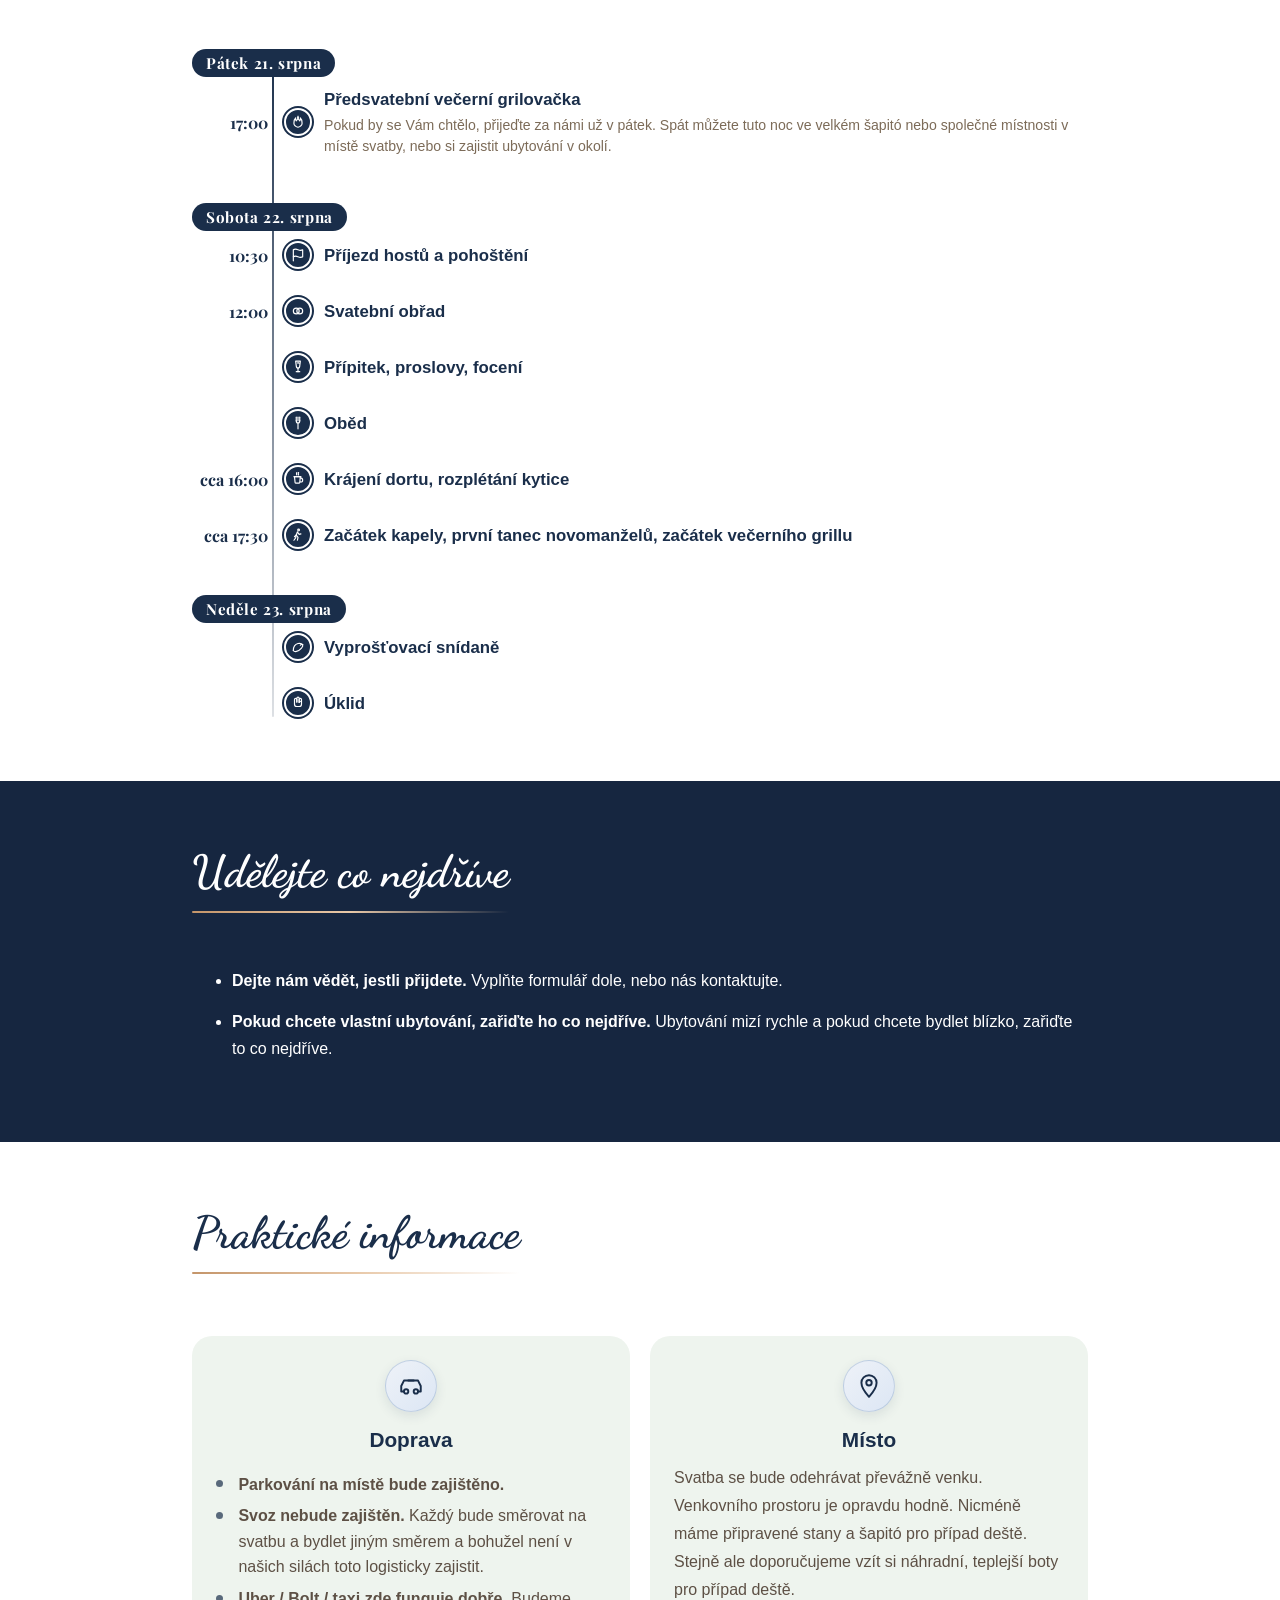
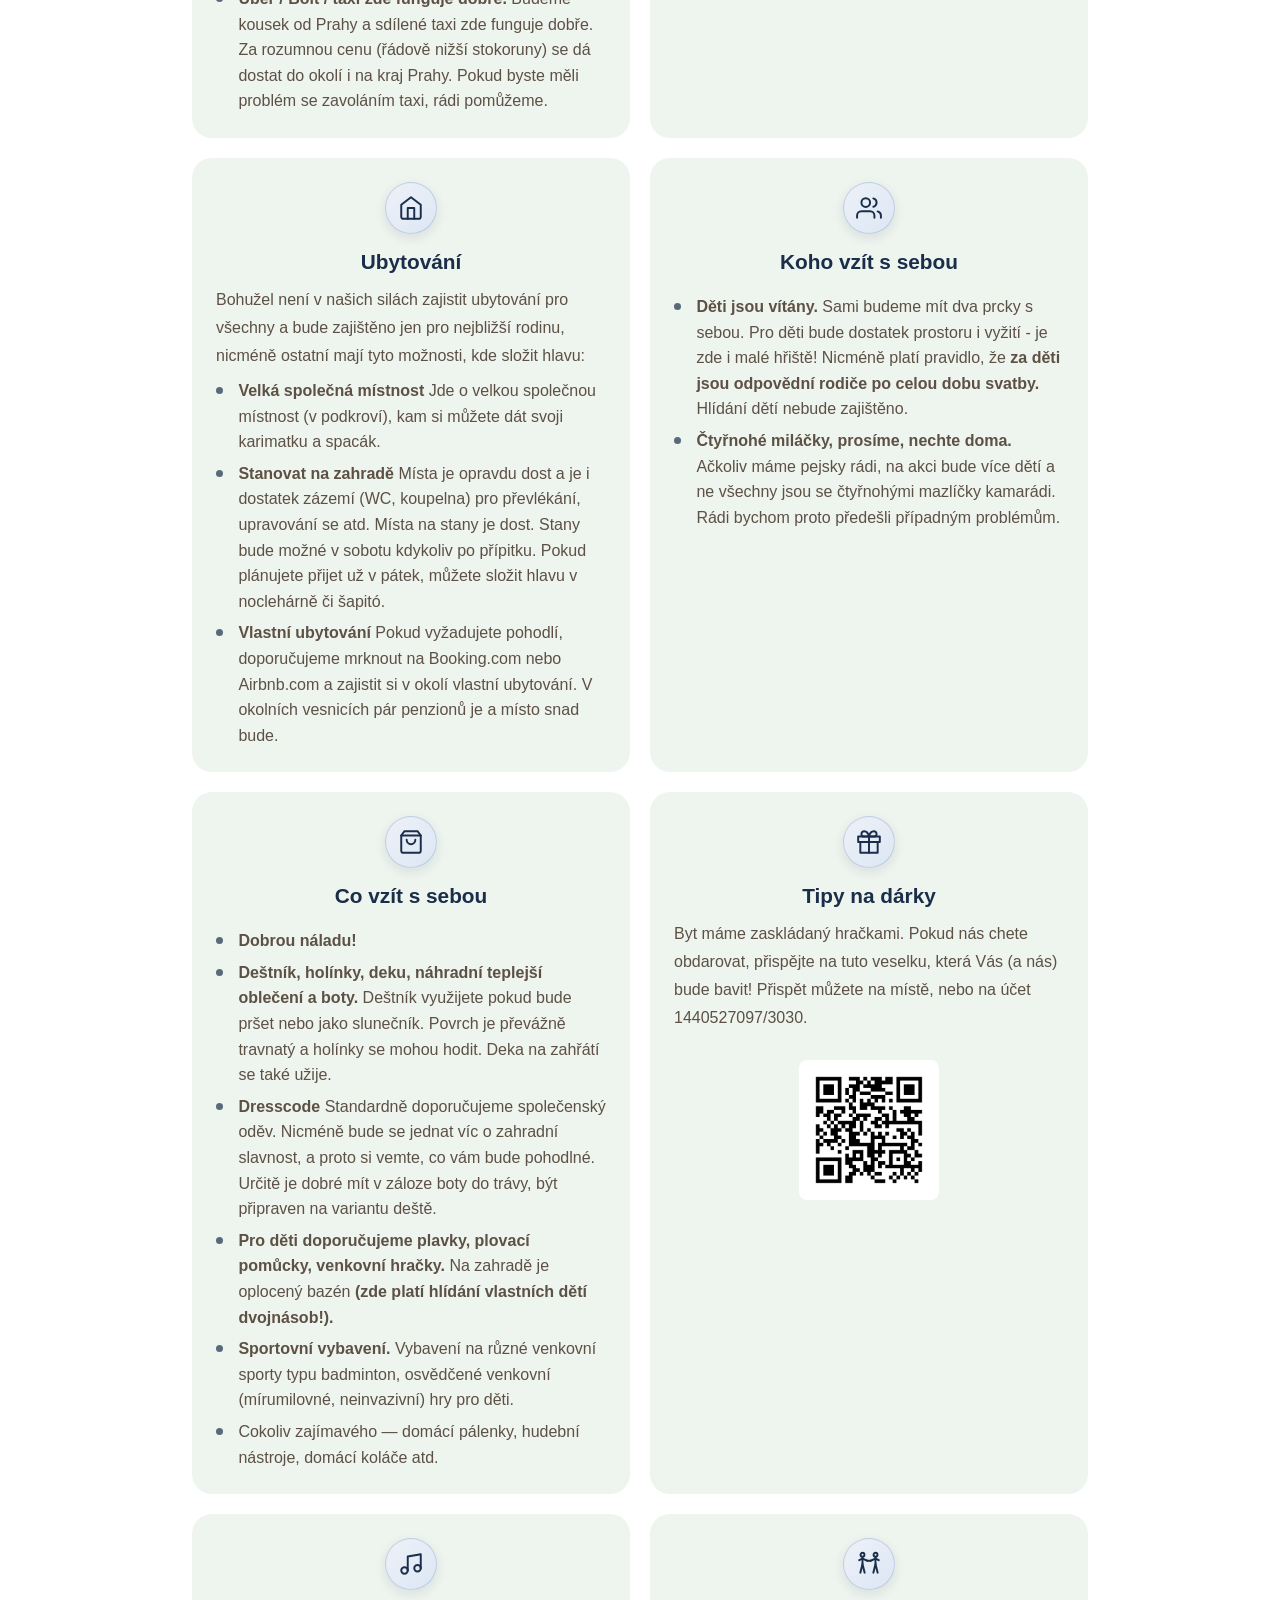
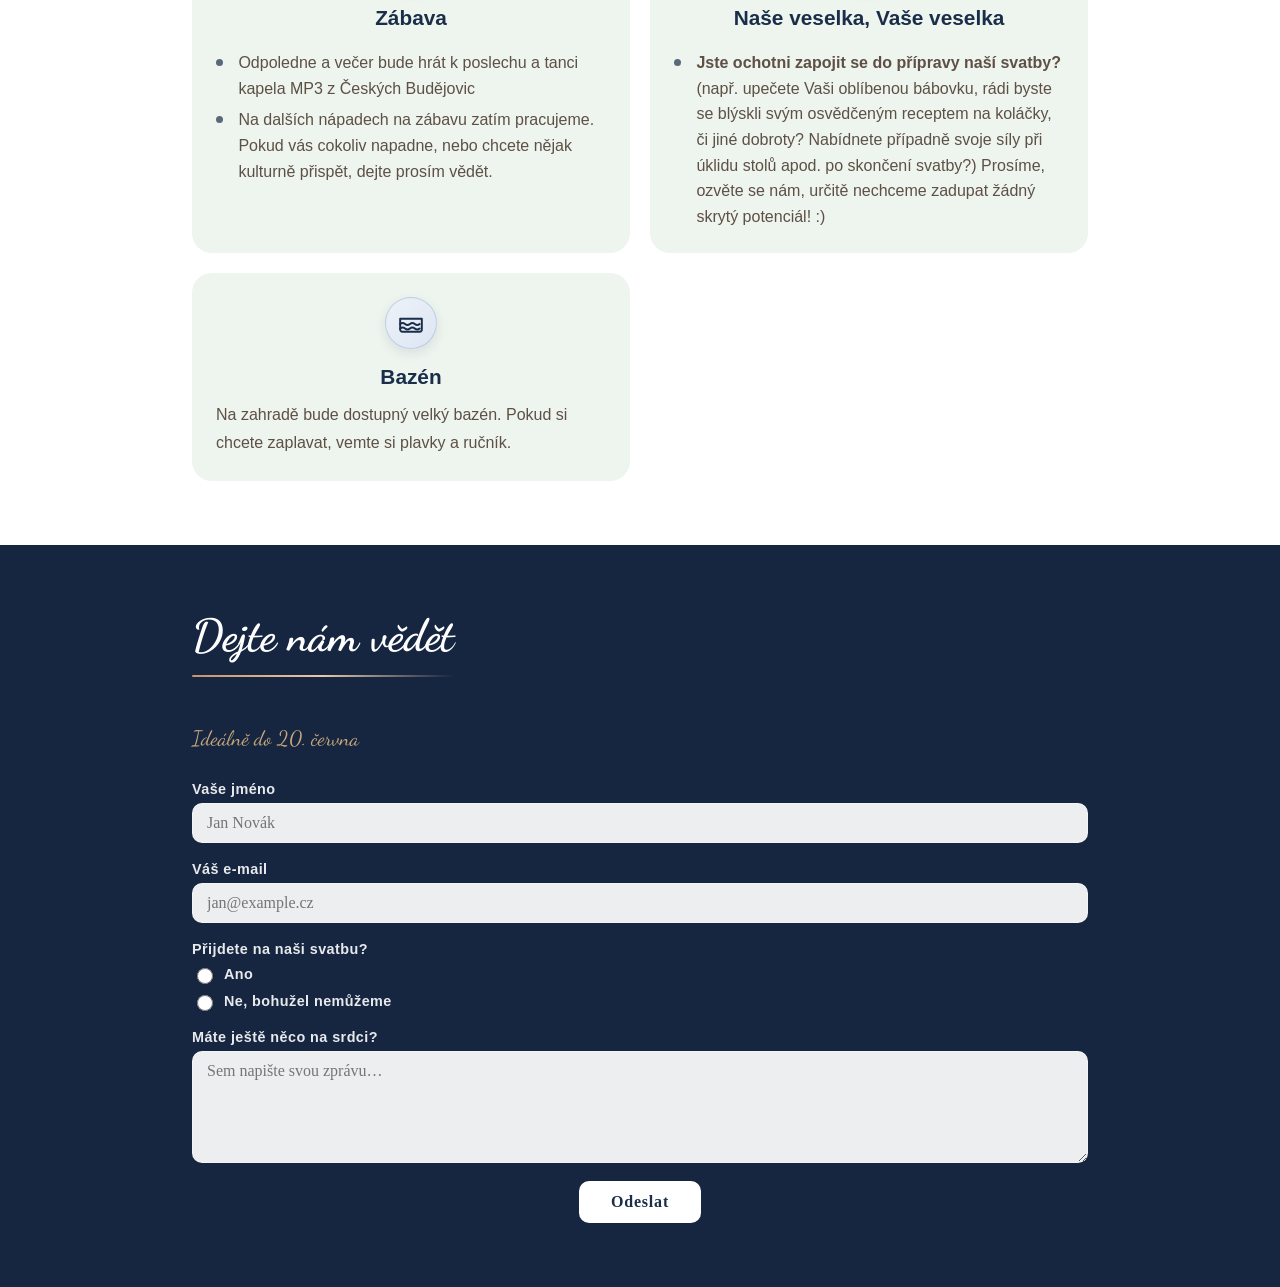
==== commit 82e34fcb: "update" ====
--- a/index.html
+++ b/index.html
@@ -16,9 +16,9 @@
   <script defer src="/_vercel/insights/script.js"></script>
 </head>
 <body>
-  <div style="background:#9e3a3a; color:#fff; padding:14px 20px; text-align:center; font-family:'Playfair Display', serif;">
+  <div style="background:#5e1a24; color:#fff; padding:14px 20px; text-align:center; font-family:Arial, sans-serif;">
     <strong style="display:block; font-size:1.1em; margin-bottom:4px;">Důležité!</strong>
-    <span>Má lehce poprchávat a být možná i pod 20 stupňů. Vemte si vhodnou obuv na mokrou trávu, deštník, mikinu nebo svetr!</span>
+    <span>Má lehce poprchávat a být možná i pod 20 stupňů. Vemte si vhodnou obuv na mokrou trávu, deštník, mikinu nebo svetr na pozdější převlečení!</span>
   </div>
   <div class="lang-switch">
     <a href="index_en.html"><img src="img/gb_flag.png" alt="English" /></a>
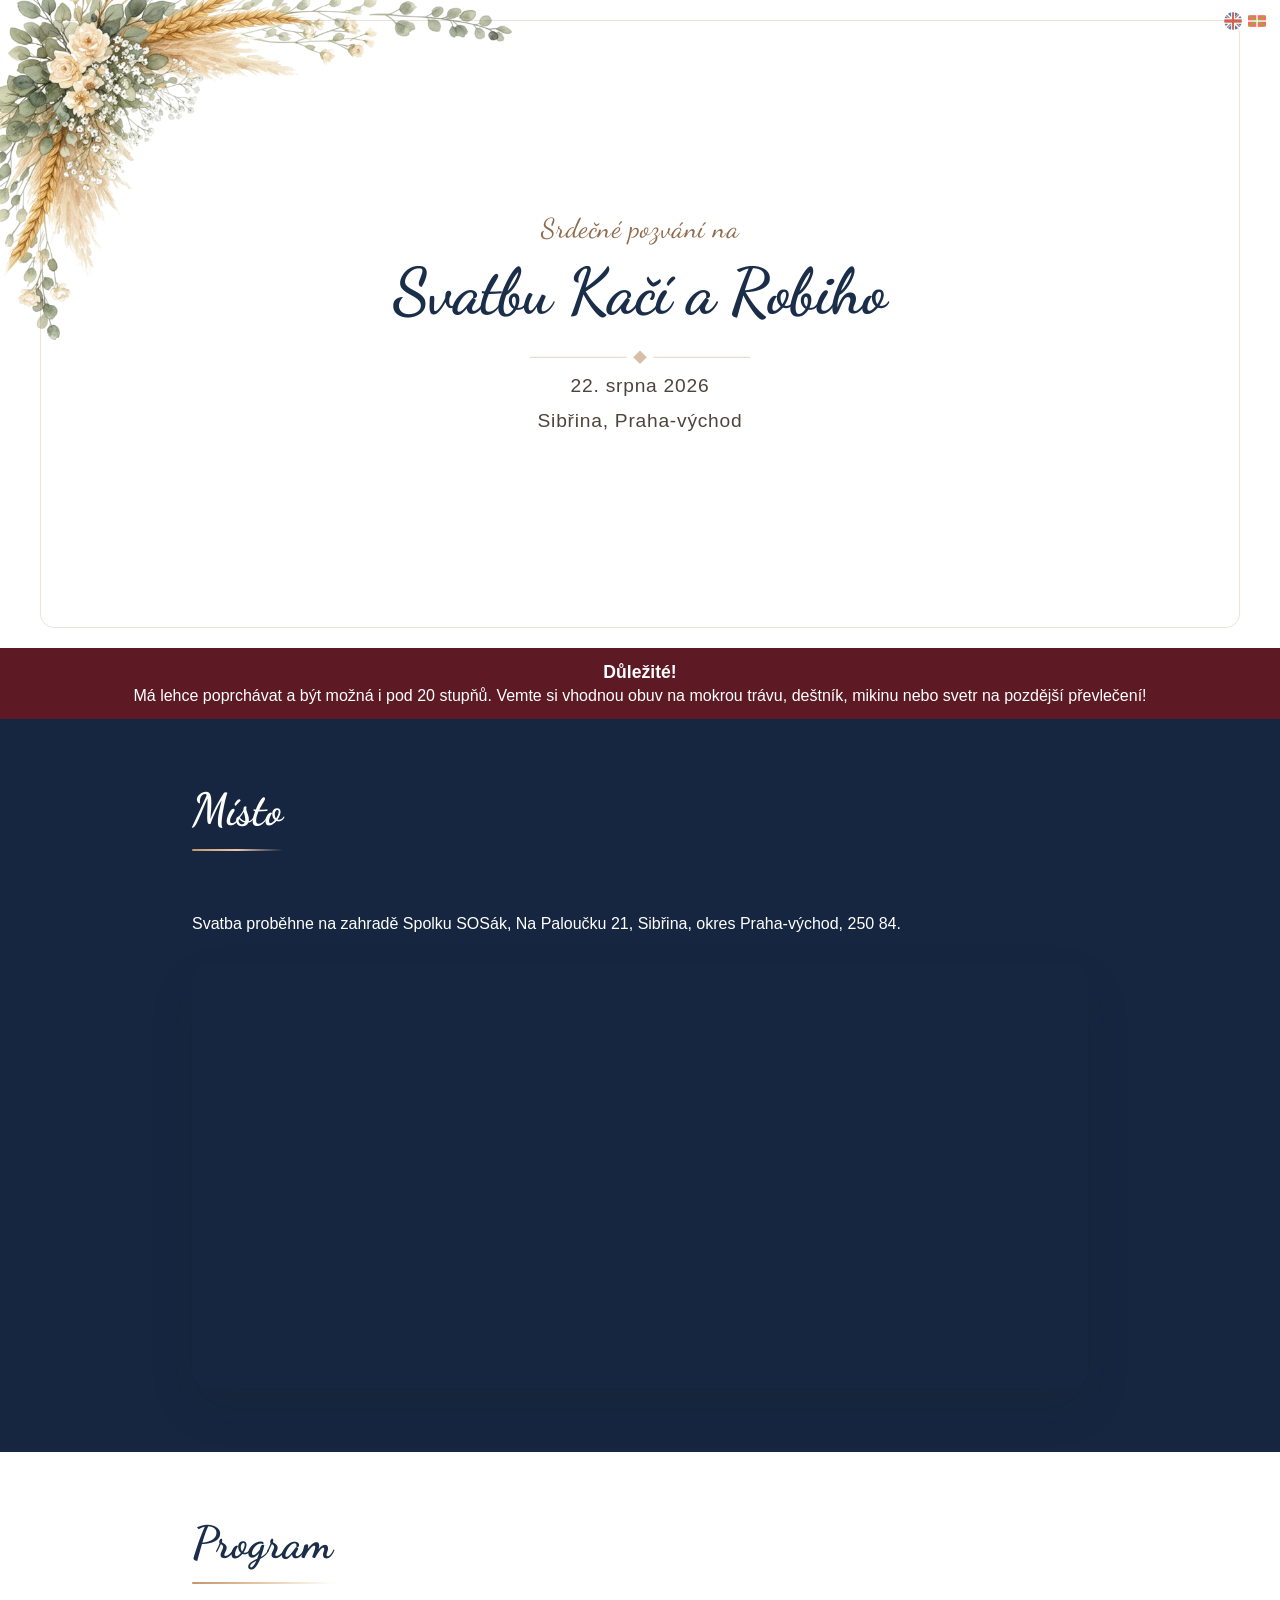
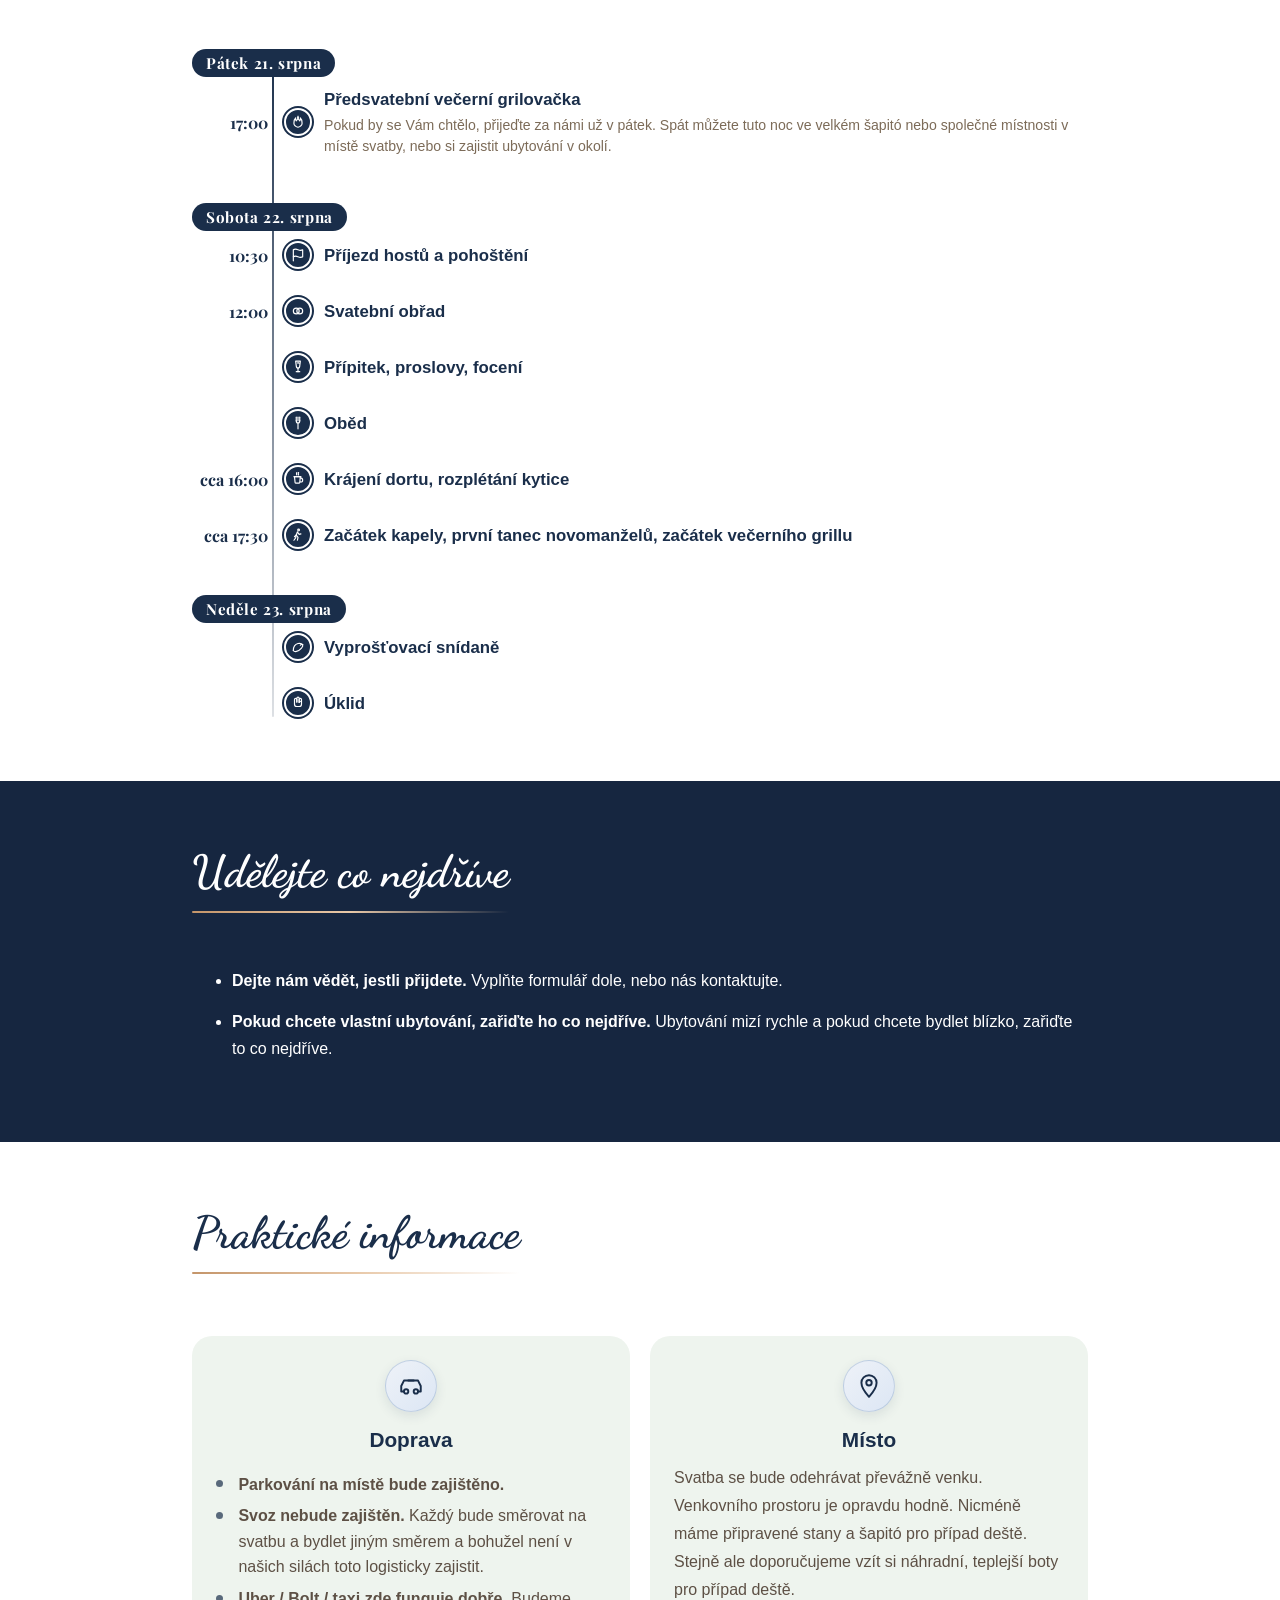
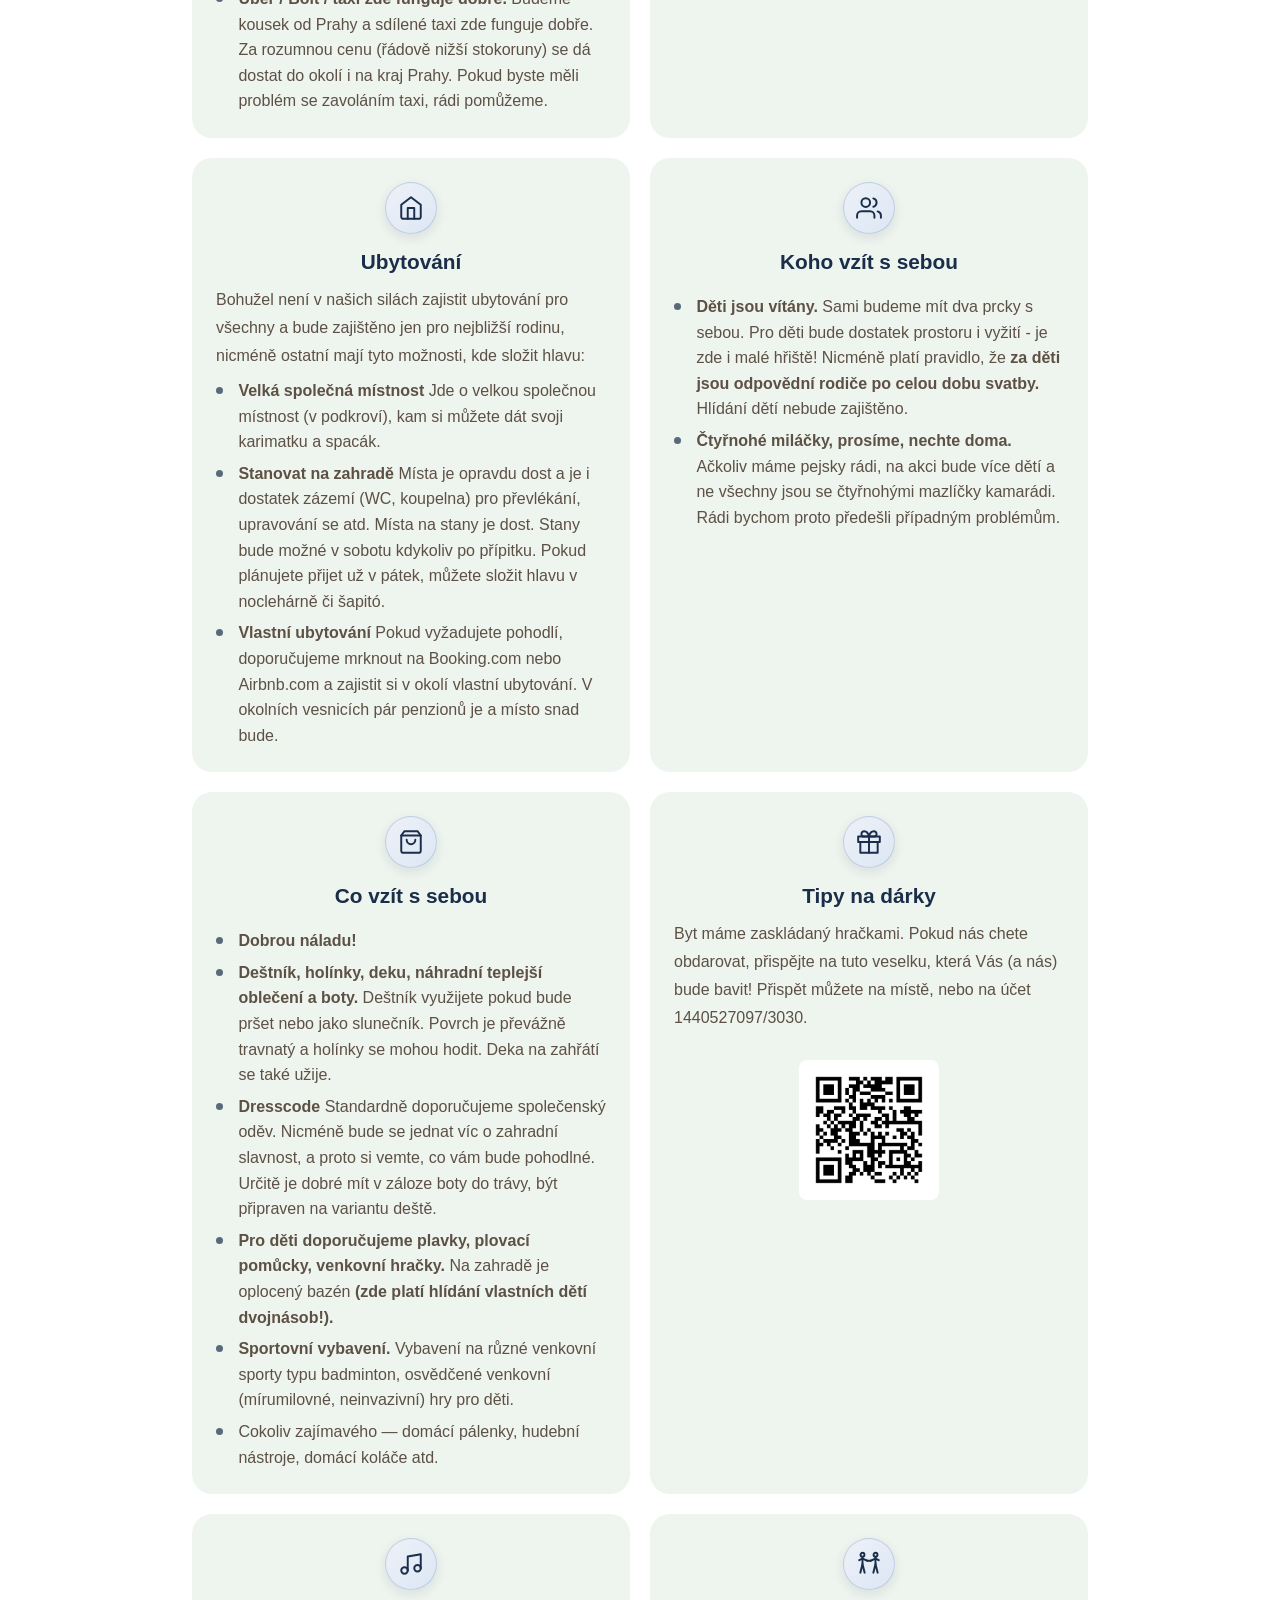
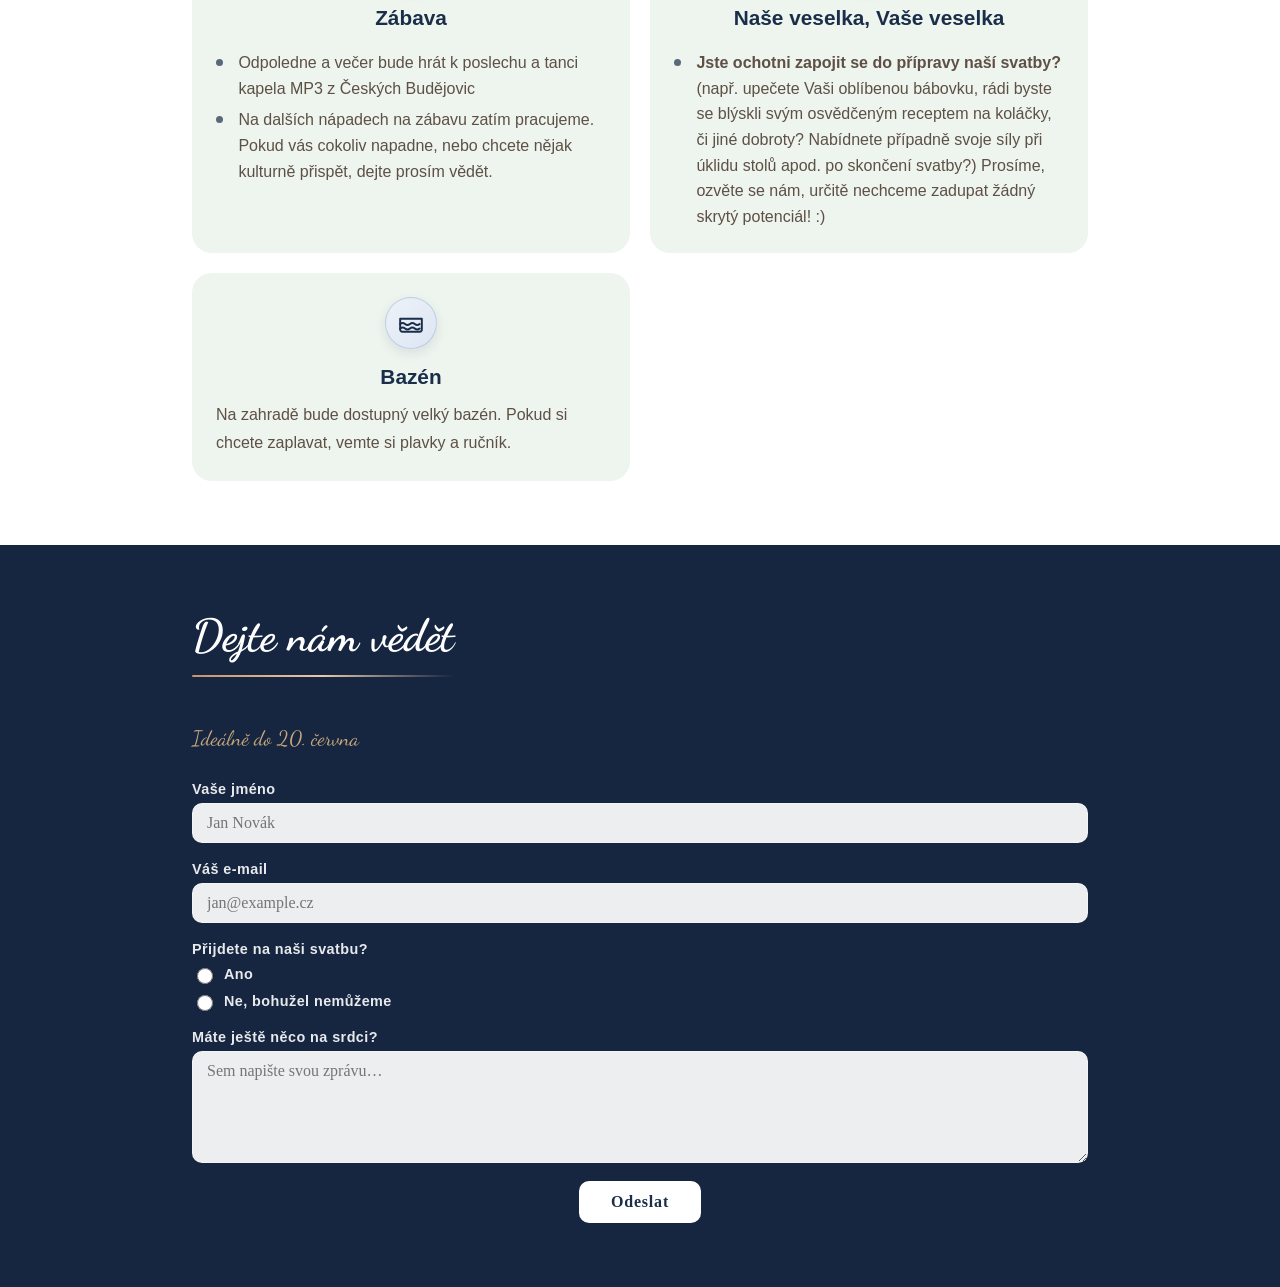
==== commit cc44180d: "update" ====
--- a/index.html
+++ b/index.html
@@ -16,10 +16,6 @@
   <script defer src="/_vercel/insights/script.js"></script>
 </head>
 <body>
-  <div style="background:#5e1a24; color:#fff; padding:14px 20px; text-align:center; font-family:Arial, sans-serif;">
-    <strong style="display:block; font-size:1.1em; margin-bottom:4px;">Důležité!</strong>
-    <span>Má lehce poprchávat a být možná i pod 20 stupňů. Vemte si vhodnou obuv na mokrou trávu, deštník, mikinu nebo svetr na pozdější převlečení!</span>
-  </div>
   <div class="lang-switch">
     <a href="index_en.html"><img src="img/gb_flag.png" alt="English" /></a>
     <a href="index_ba.html"><img src="img/ba_flag.png" alt="Euskara" /></a>
@@ -39,6 +35,11 @@
         <p class="hero-text">Sibřina, Praha-východ</p>
       </div>
     </section>
+
+    <div style="background:#5e1a24; color:#fff; padding:14px 20px; text-align:center; font-family:Arial, sans-serif;">
+      <strong style="display:block; font-size:1.1em; margin-bottom:4px;">Důležité!</strong>
+      <span>Má lehce poprchávat a být možná i pod 20 stupňů. Vemte si vhodnou obuv na mokrou trávu, deštník, mikinu nebo svetr na pozdější převlečení!</span>
+    </div>
 
       <section class="section section--navy">
       <div class="section-inner">
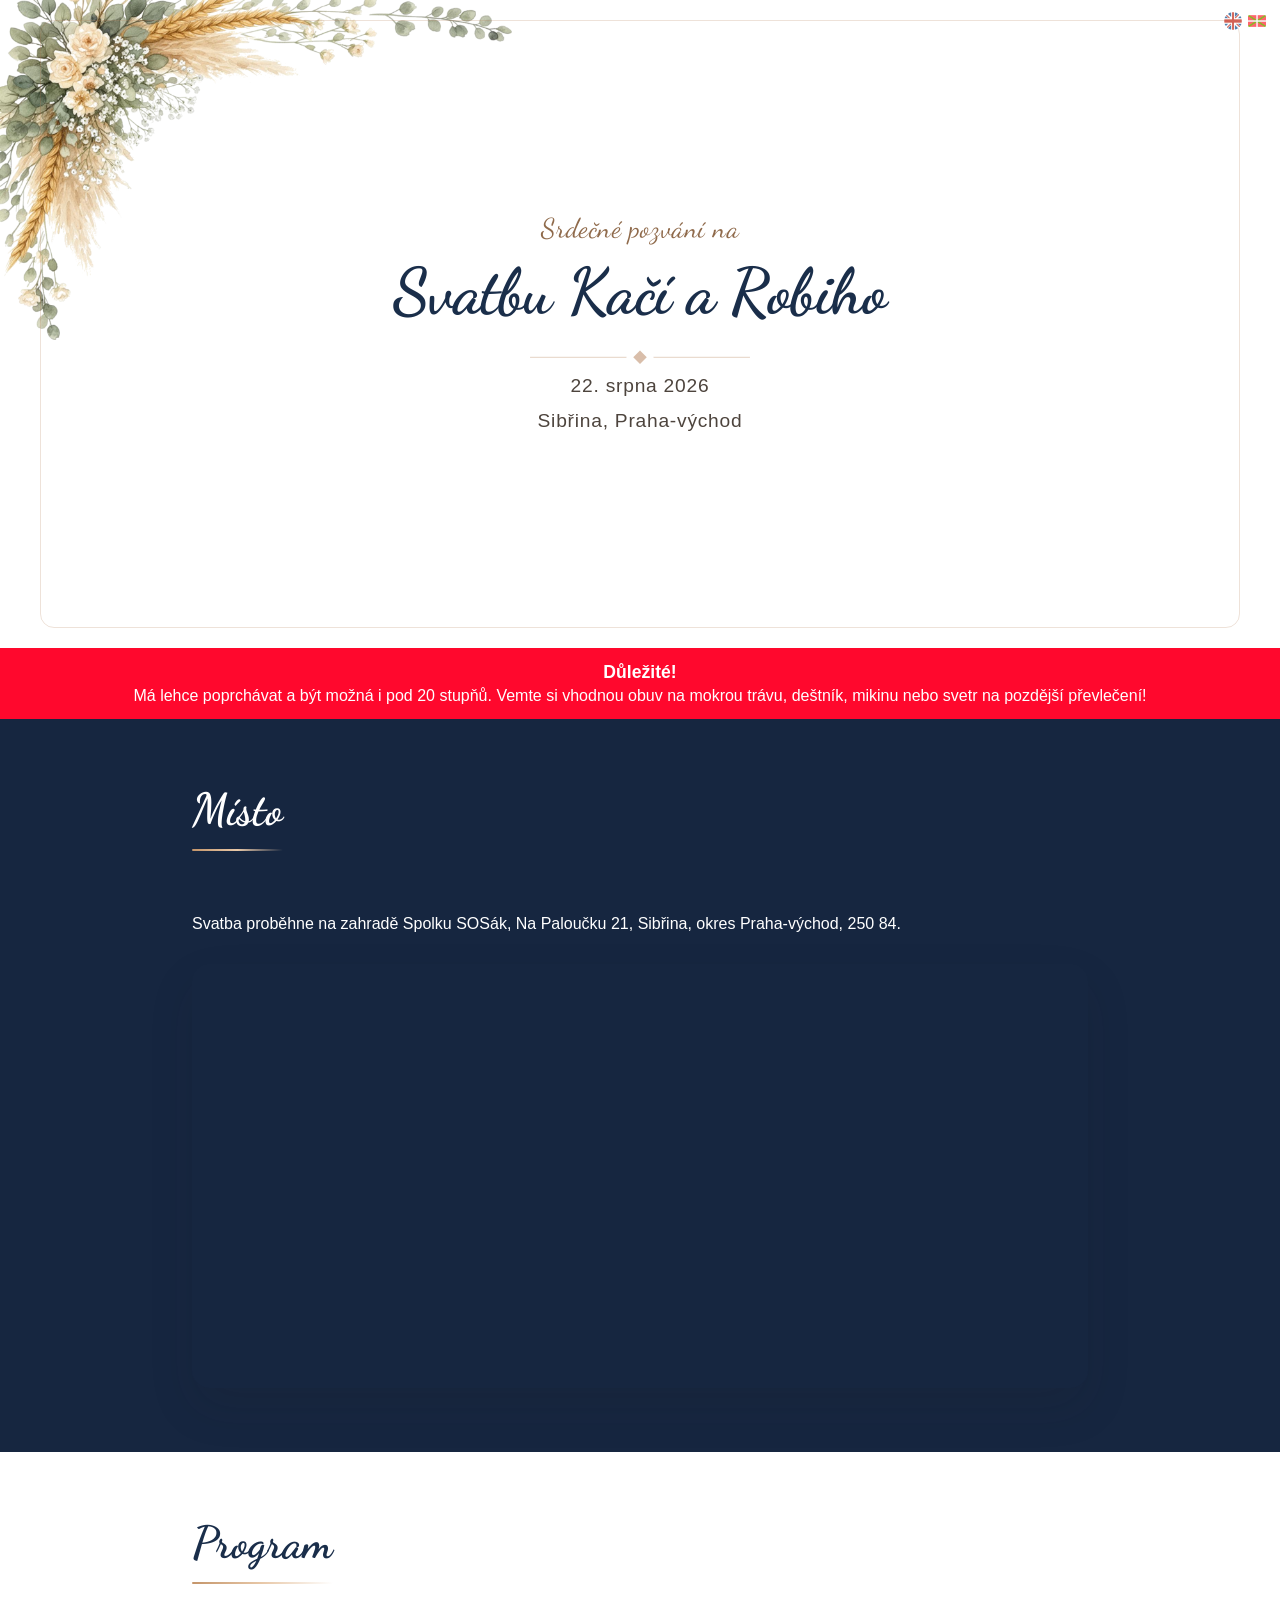
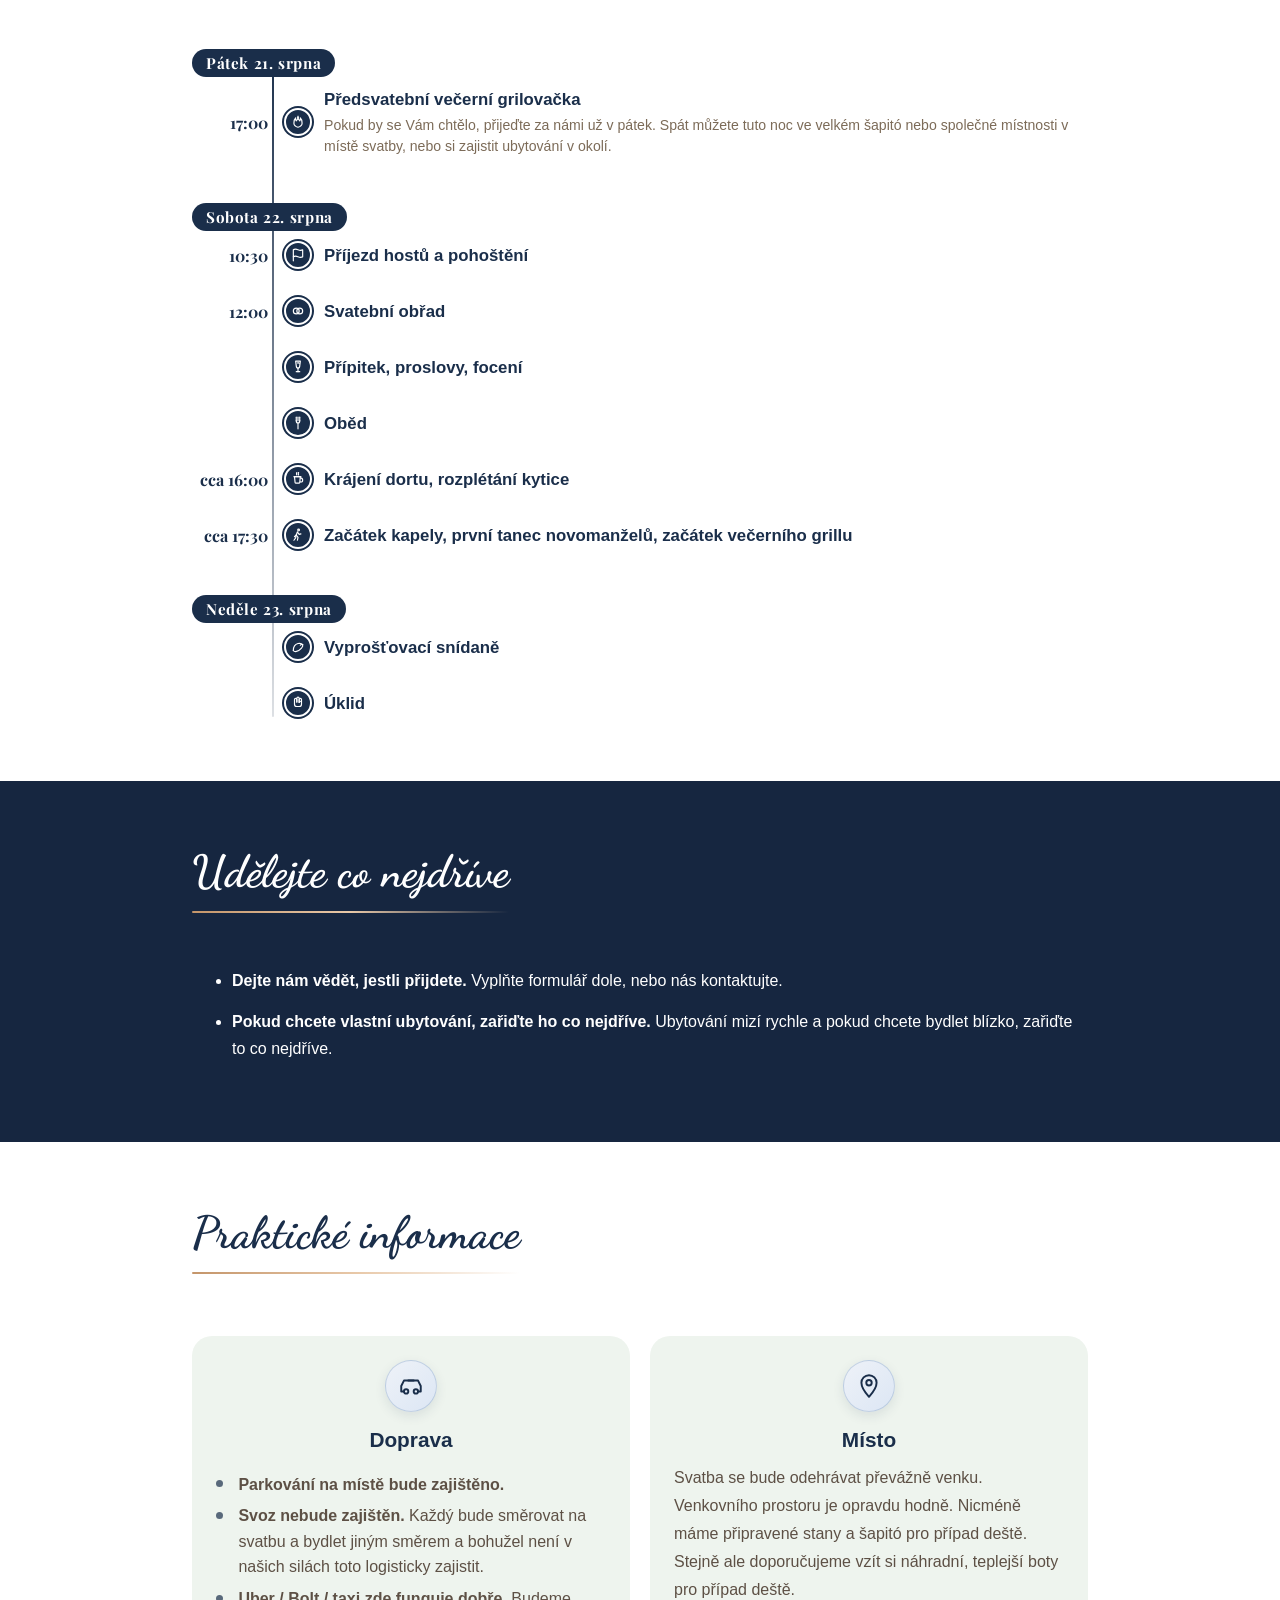
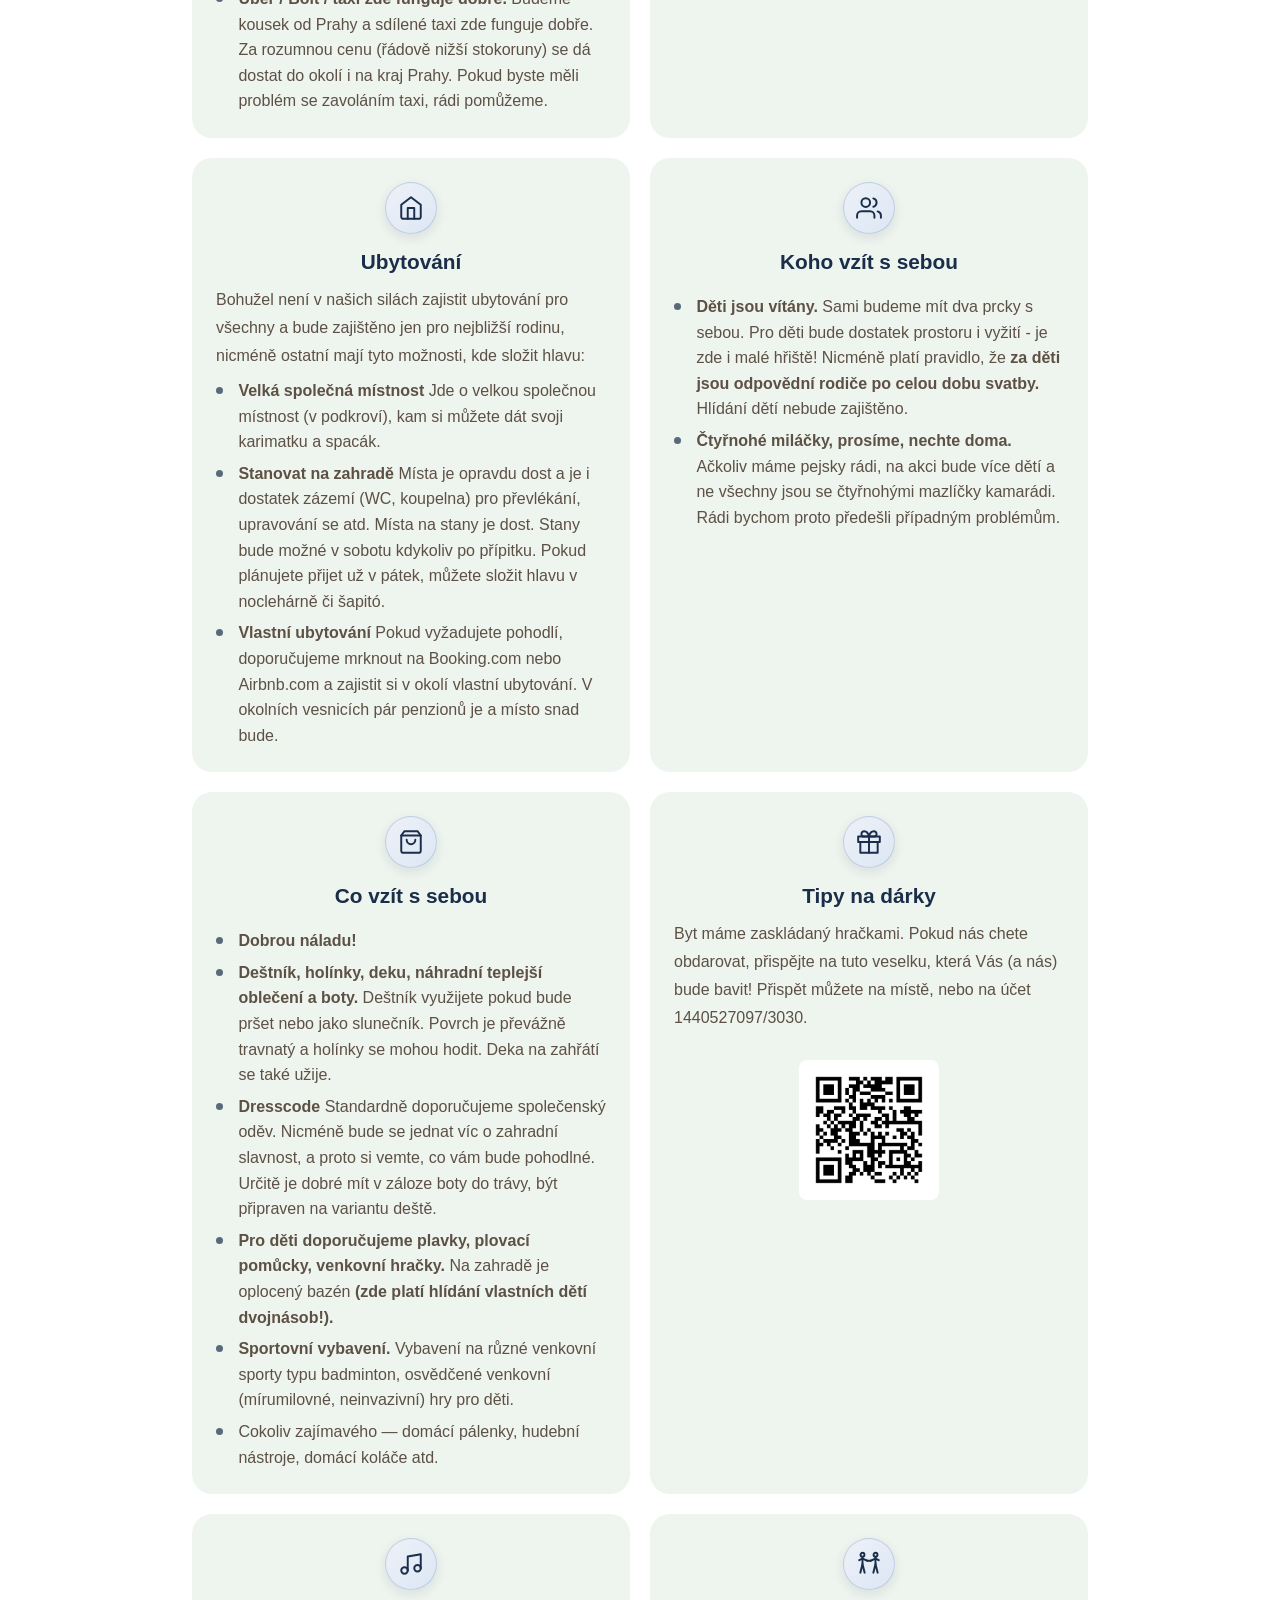
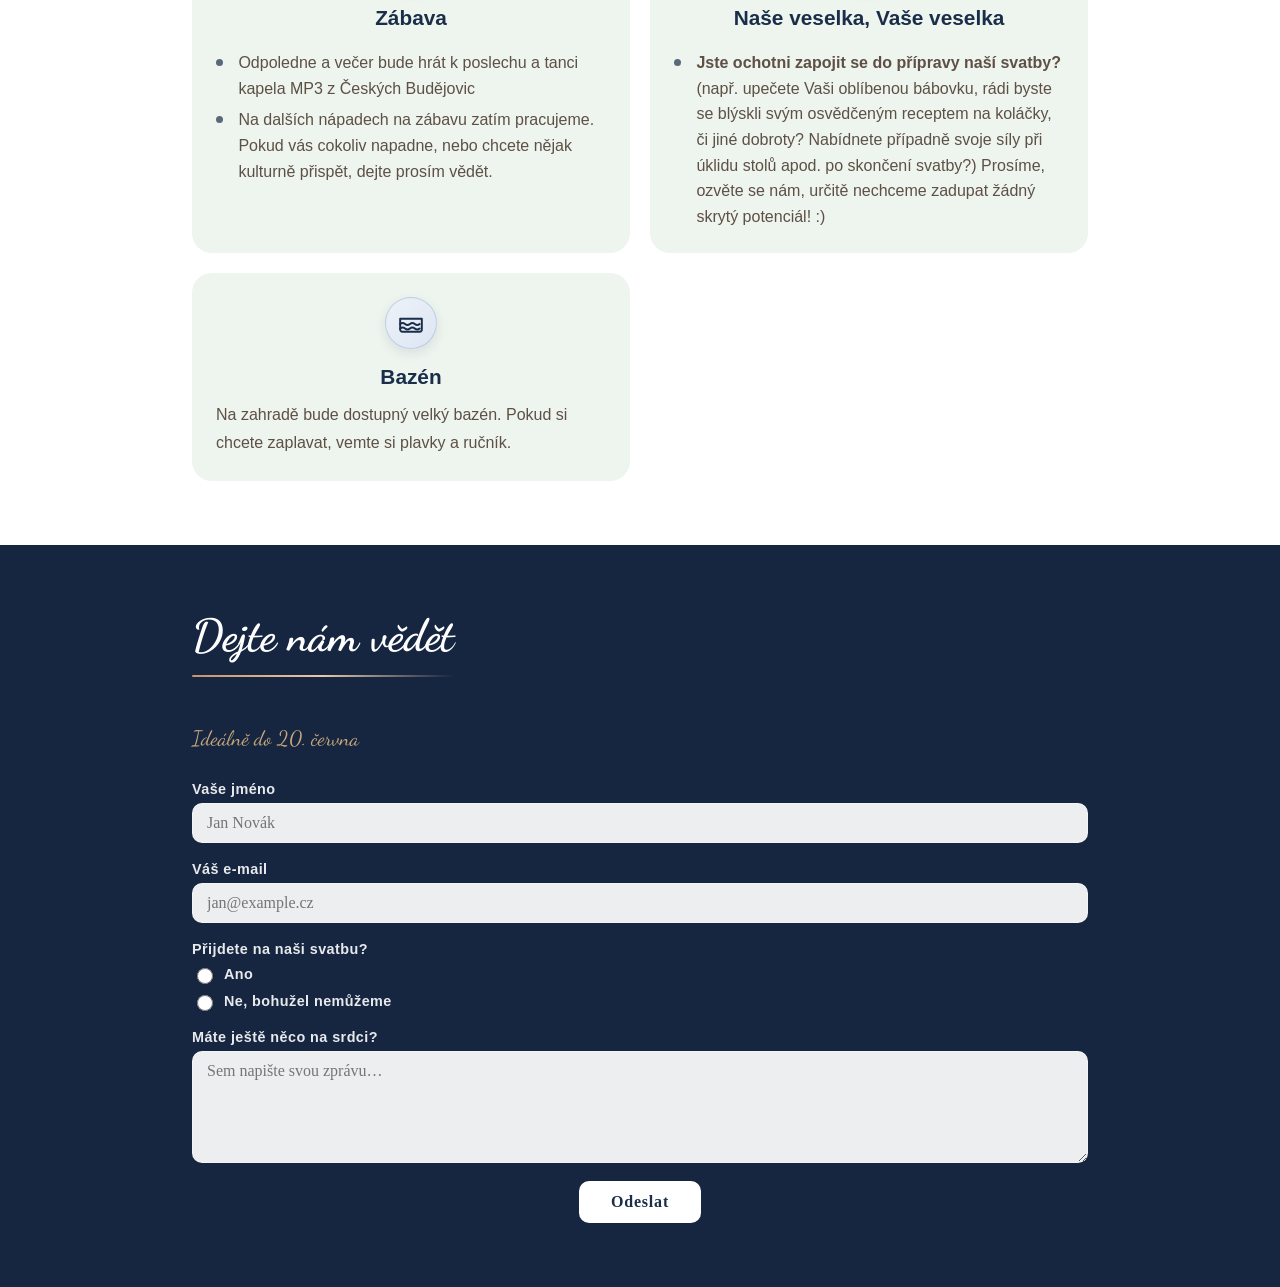
==== commit 789bc2aa: "update" ====
--- a/index.html
+++ b/index.html
@@ -36,7 +36,7 @@
       </div>
     </section>
 
-    <div style="background:#5e1a24; color:#fff; padding:14px 20px; text-align:center; font-family:Arial, sans-serif;">
+    <div style="background:#ff082d; color:#fff; padding:14px 20px; text-align:center; font-family:Arial, sans-serif;">
       <strong style="display:block; font-size:1.1em; margin-bottom:4px;">Důležité!</strong>
       <span>Má lehce poprchávat a být možná i pod 20 stupňů. Vemte si vhodnou obuv na mokrou trávu, deštník, mikinu nebo svetr na pozdější převlečení!</span>
     </div>
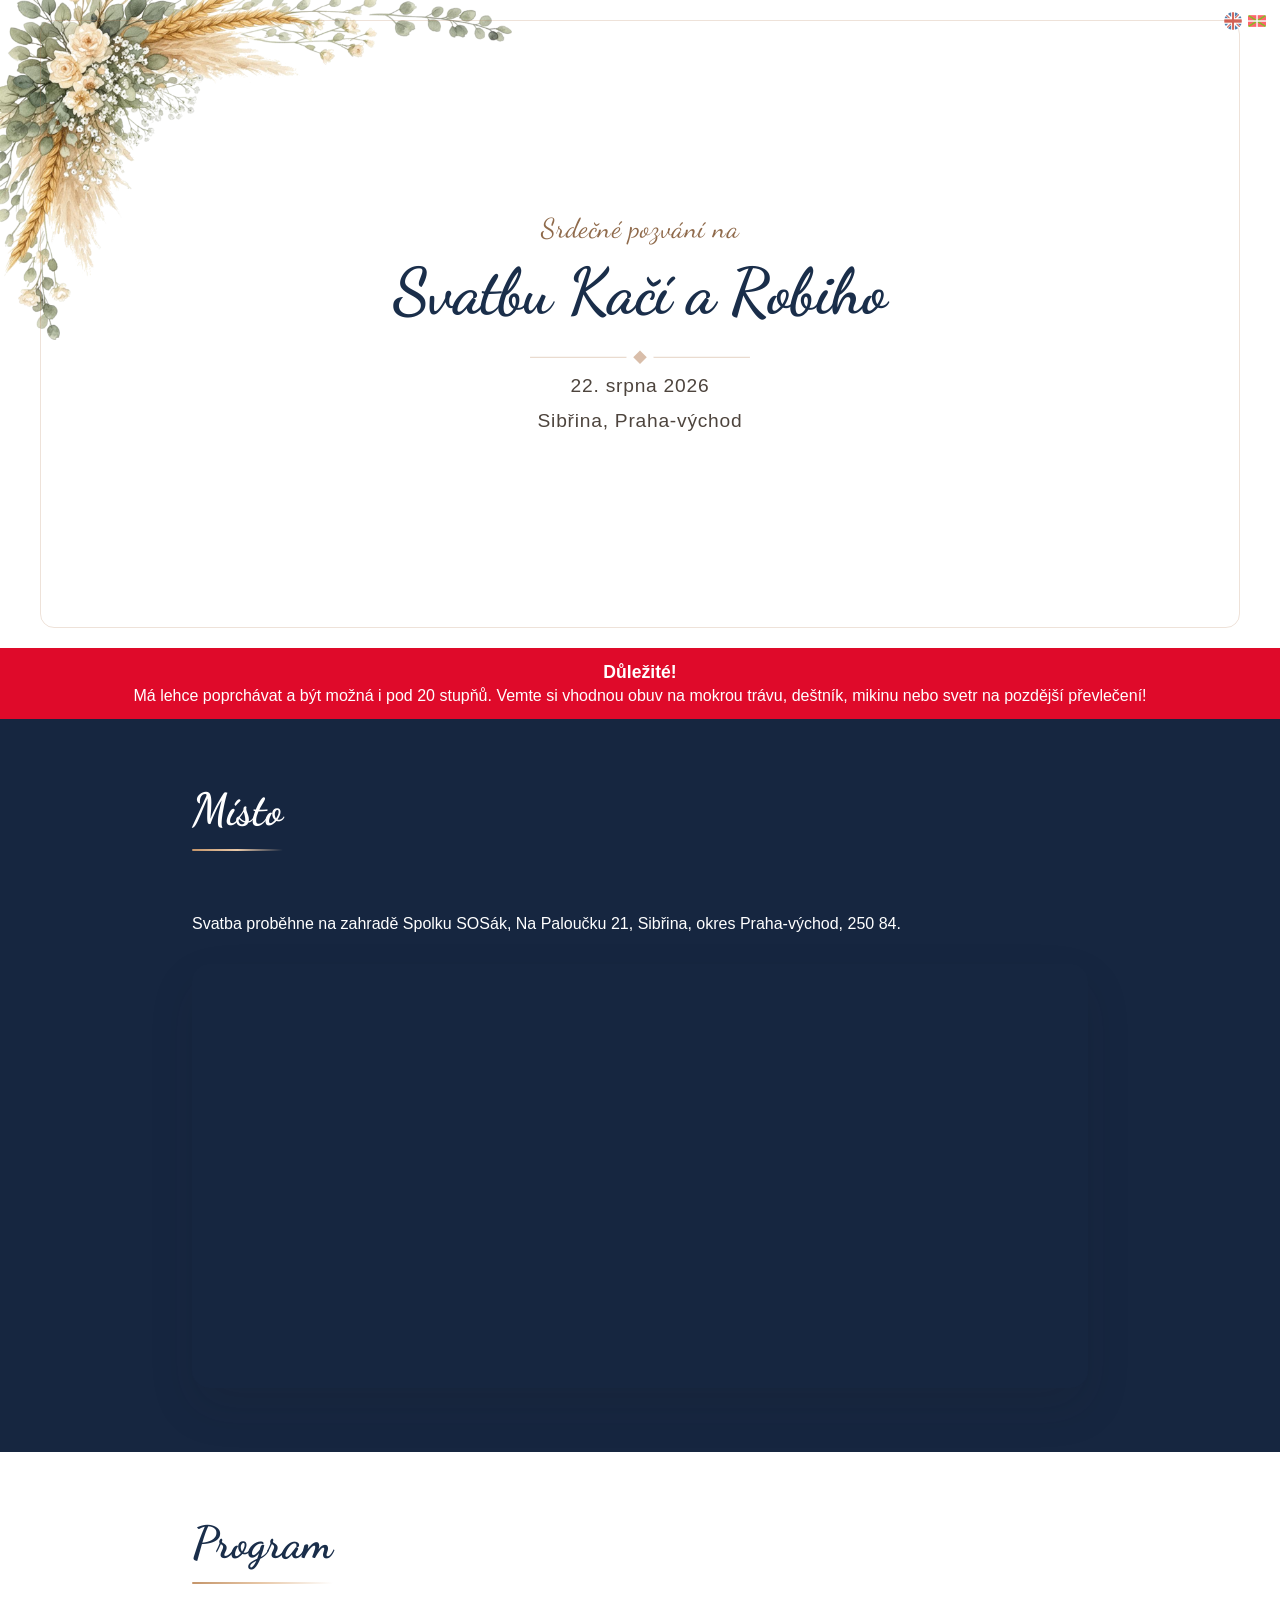
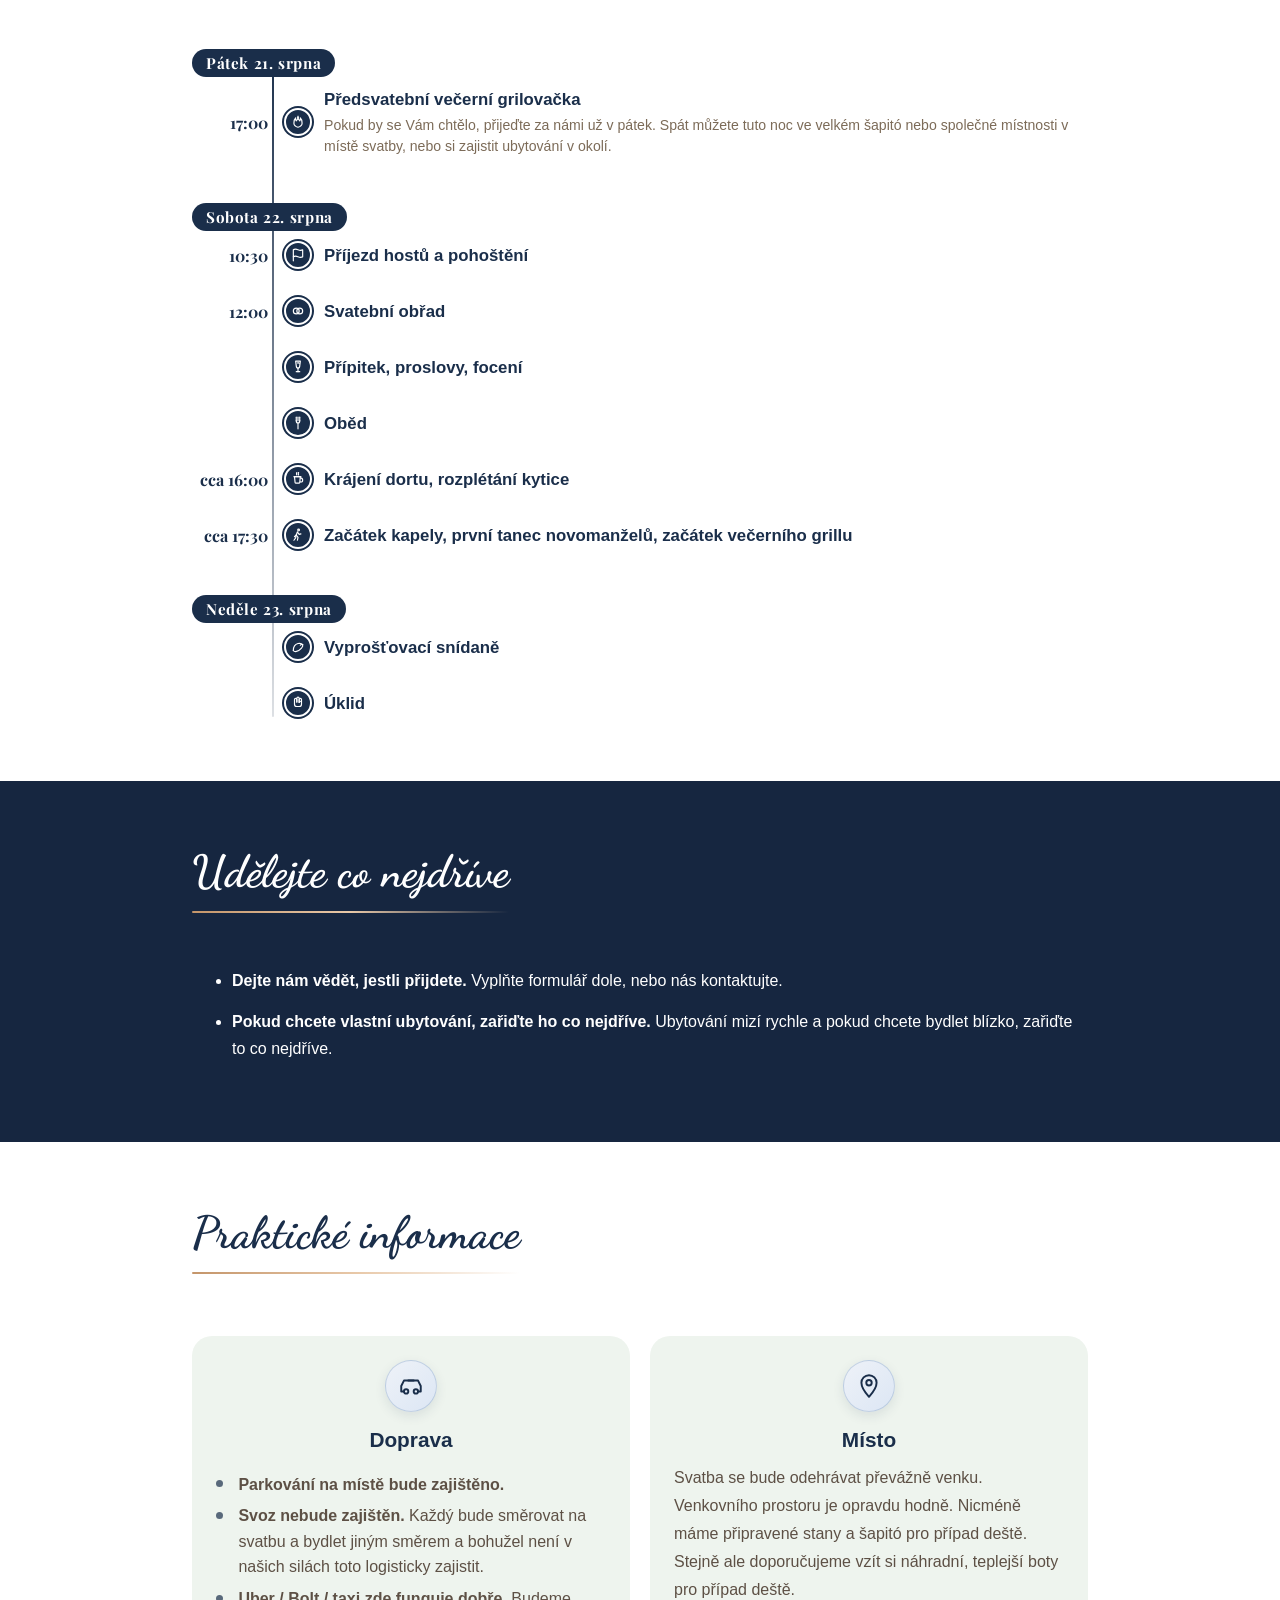
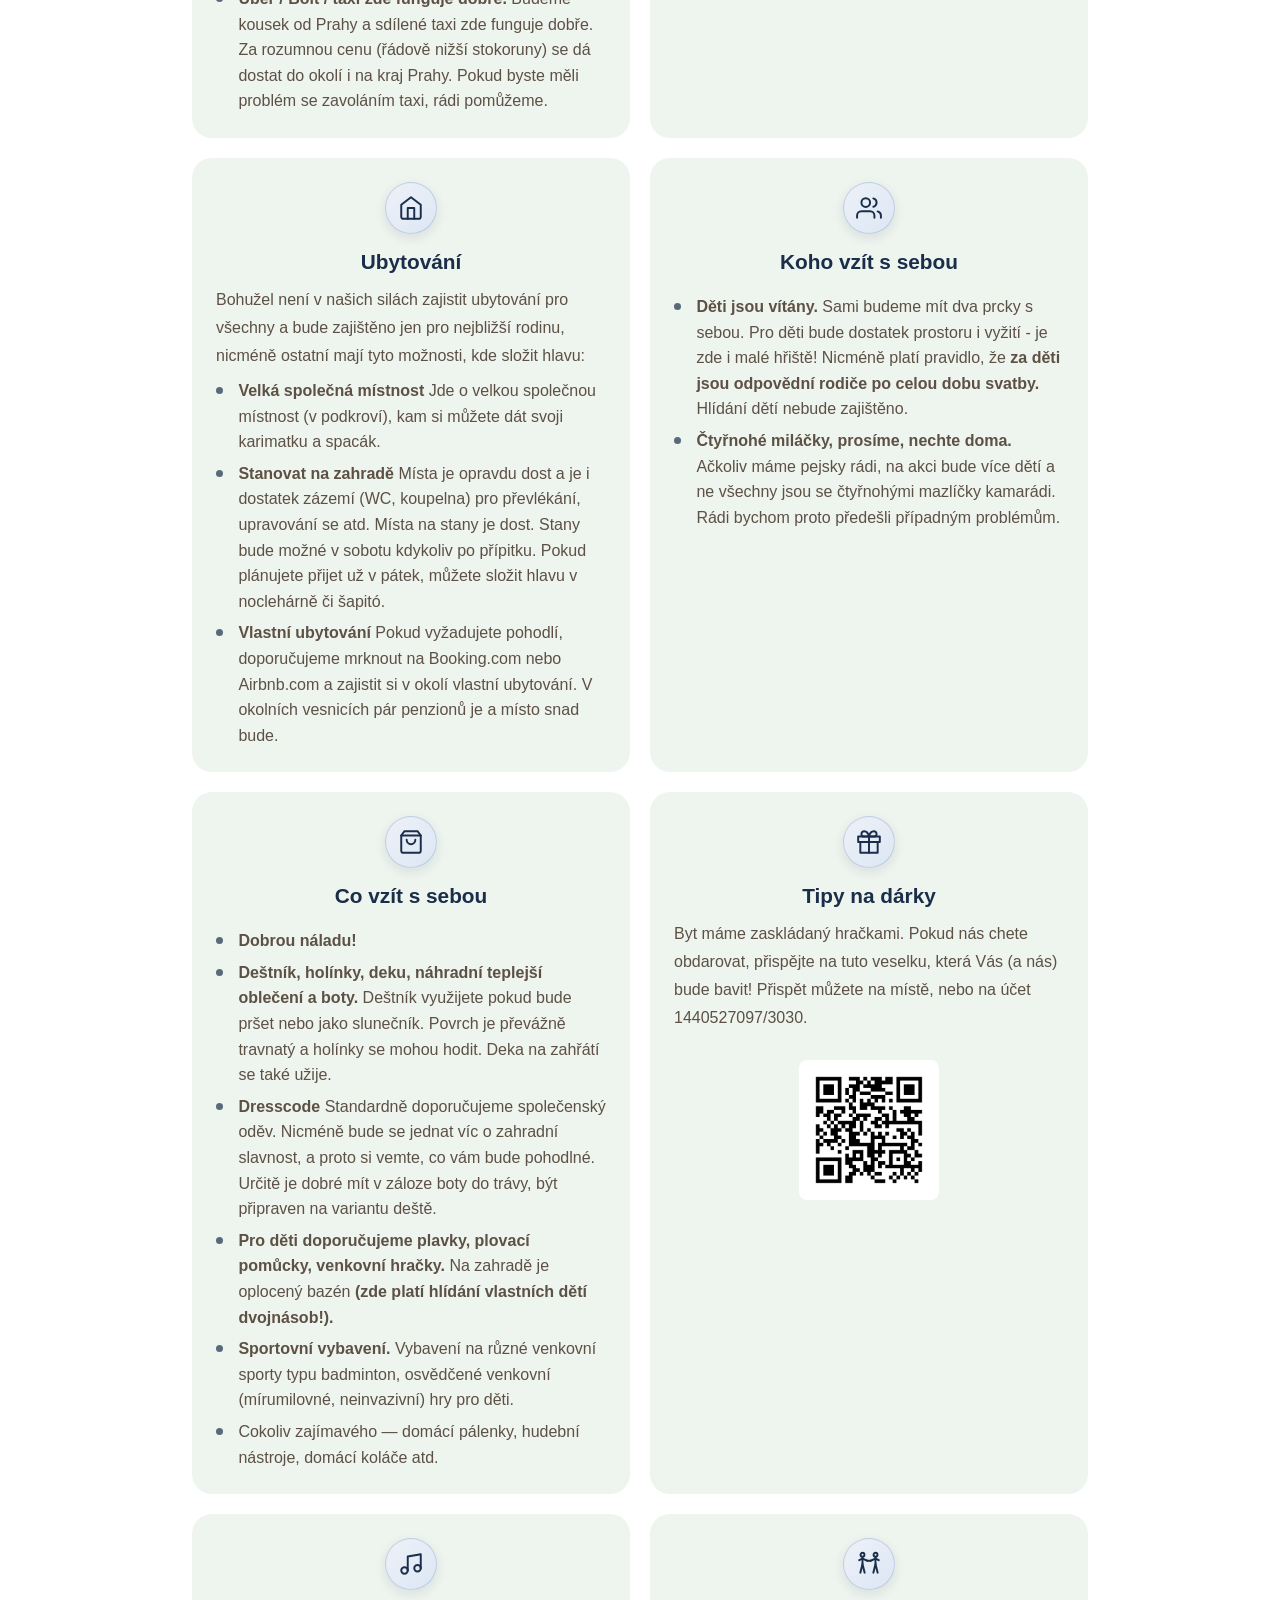
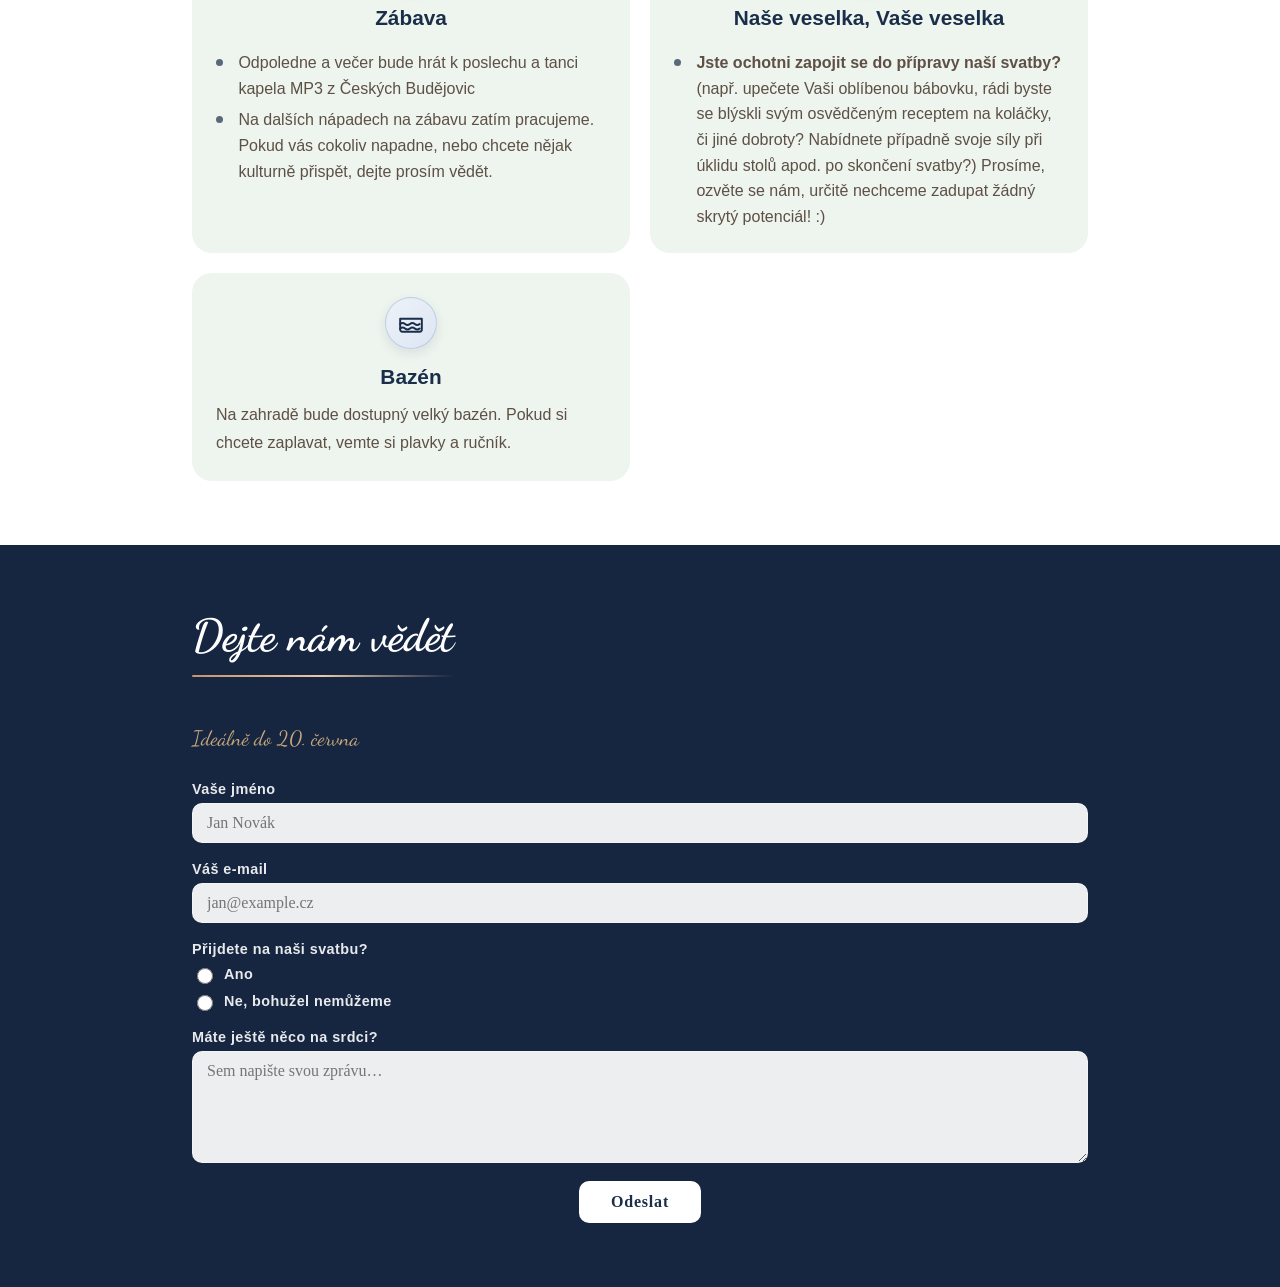
==== commit a2f0383b: "update" ====
--- a/index.html
+++ b/index.html
@@ -36,7 +36,7 @@
       </div>
     </section>
 
-    <div style="background:#ff082d; color:#fff; padding:14px 20px; text-align:center; font-family:Arial, sans-serif;">
+    <div style="background:#df0a2a; color:#fff; padding:14px 20px; text-align:center; font-family:Arial, sans-serif;">
       <strong style="display:block; font-size:1.1em; margin-bottom:4px;">Důležité!</strong>
       <span>Má lehce poprchávat a být možná i pod 20 stupňů. Vemte si vhodnou obuv na mokrou trávu, deštník, mikinu nebo svetr na pozdější převlečení!</span>
     </div>
